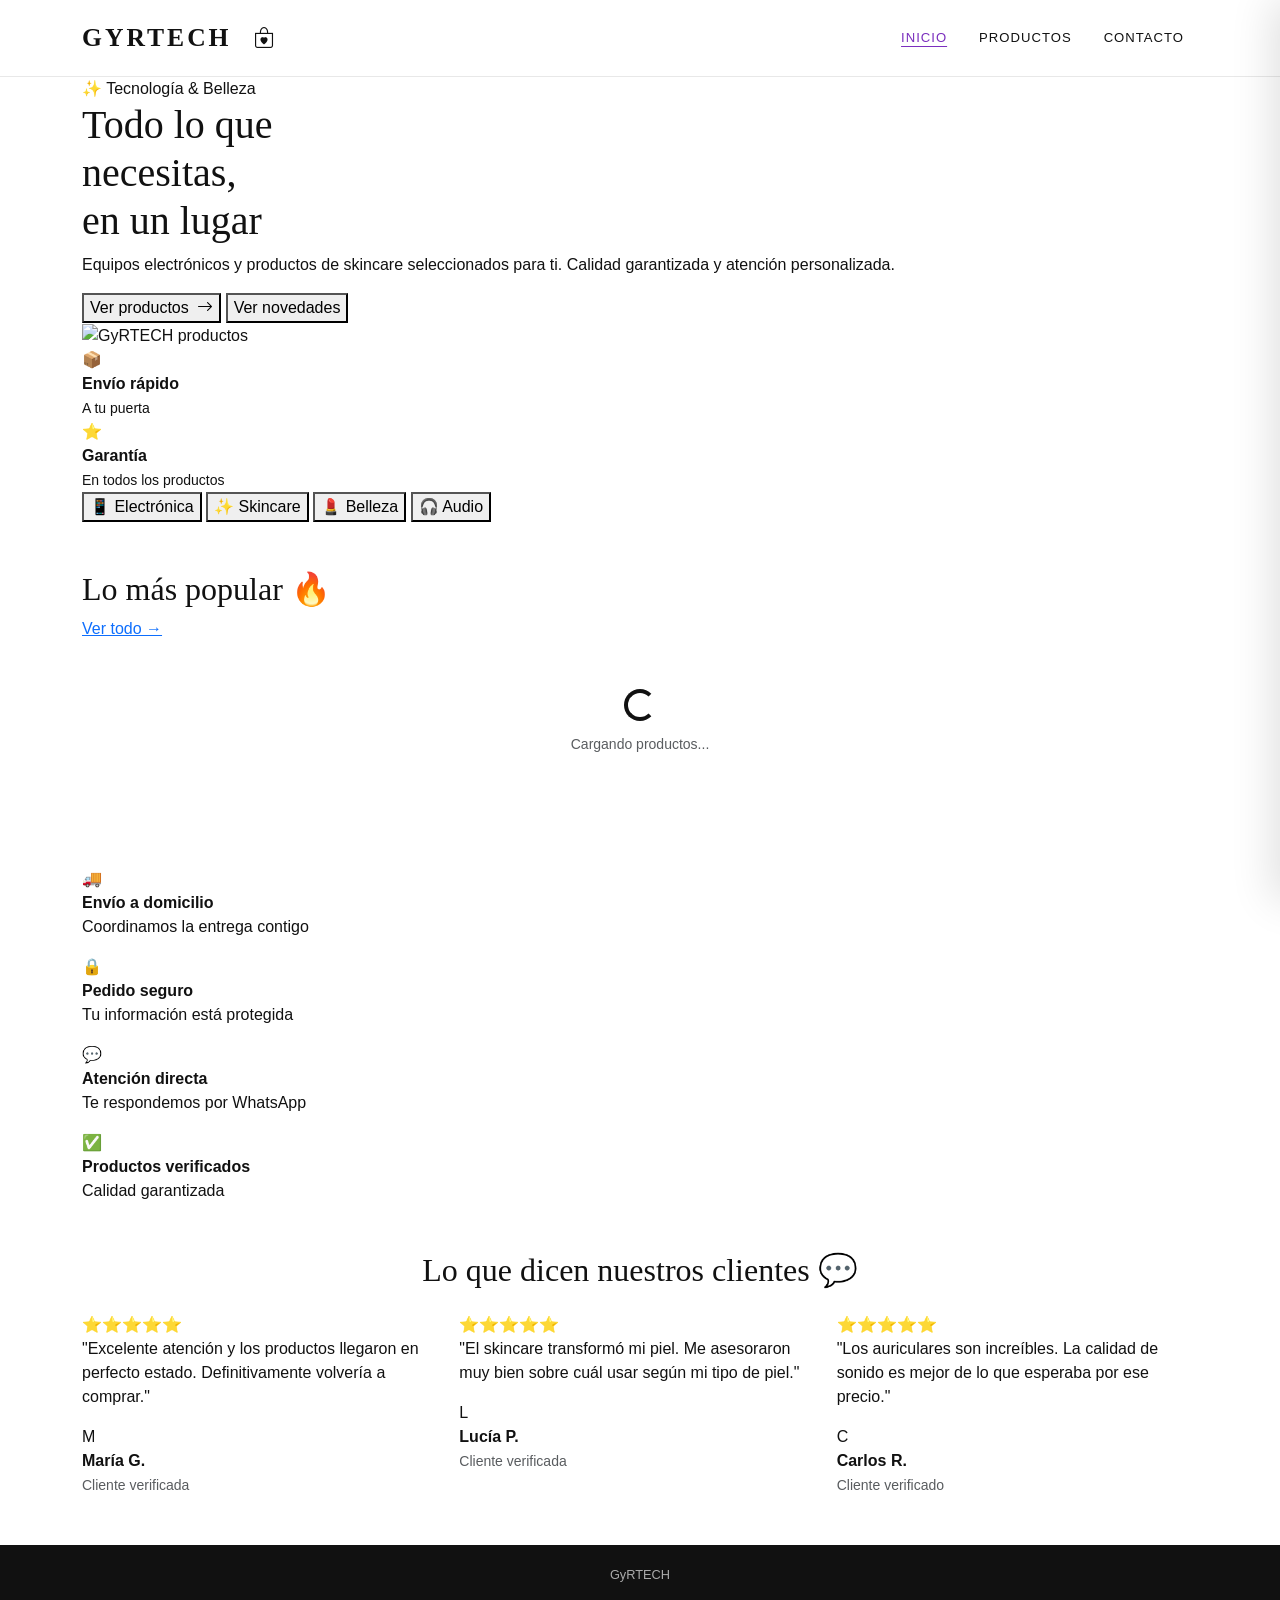
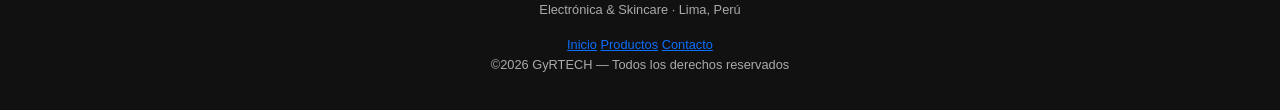
==== index.html @ 89866414 "Update print statement from 'Hello' to 'Goodbye'" ====
<!DOCTYPE html>
<html lang="es">
<head>
  <meta charset="UTF-8" />
  <meta name="viewport" content="width=device-width, initial-scale=1.0" />
  <title>GyRTECH — Electrónica & Skincare</title>
  <link href="https://cdn.jsdelivr.net/npm/bootstrap@5.3.3/dist/css/bootstrap.min.css" rel="stylesheet"/>
  <link href="https://cdn.jsdelivr.net/npm/bootstrap-icons@1.11.3/font/bootstrap-icons.min.css" rel="stylesheet"/>
  <link href="https://fonts.googleapis.com/css2?family=Nunito:wght@400;500;600;700;800&display=swap" rel="stylesheet"/>
  <link rel="stylesheet" href="css/style.css" />
</head>
<body>

<!-- ══════════════════════════════════
     NAVBAR
══════════════════════════════════ -->
<nav class="navbar navbar-expand-lg sticky-top">
  <div class="container">
    <a class="navbar-brand" href="#" onclick="showPage('home'); return false;">
      <span class="brand-g">G</span>y<span class="brand-r">R</span>TECH
    </a>
    <div class="d-flex align-items-center gap-2 ms-auto">
      <button class="cart-btn" onclick="openCart()" aria-label="Carrito">
        <i class="bi bi-bag-heart"></i>
        <span class="cart-badge" style="display:none">0</span>
      </button>
      <button class="navbar-toggler border-0 ps-1" type="button"
              data-bs-toggle="collapse" data-bs-target="#navMenu">
        <i class="bi bi-list fs-4"></i>
      </button>
    </div>
    <div class="collapse navbar-collapse" id="navMenu">
      <ul class="navbar-nav ms-auto align-items-lg-center gap-lg-1">
        <li class="nav-item"><a class="nav-link nav-pill active"   href="#" onclick="showPage('home');     return false;">Inicio</a></li>
        <li class="nav-item"><a class="nav-link nav-pill"          href="#" onclick="showPage('products'); return false;">Productos</a></li>
        <li class="nav-item"><a class="nav-link nav-pill"          href="#" onclick="showPage('contact');  return false;">Contacto</a></li>
      </ul>
    </div>
  </div>
</nav>

<!-- ══════════════════════════════════
     CART OVERLAY + SIDEBAR
══════════════════════════════════ -->
<div class="cart-overlay" id="cart-overlay" onclick="closeCart()"></div>
<div class="cart-sidebar" id="cart-sidebar">
  <div class="cart-header">
    <h5><i class="bi bi-bag-heart me-2"></i>Tu carrito</h5>
    <button onclick="closeCart()" class="cart-close-btn"><i class="bi bi-x-lg"></i></button>
  </div>
  <div class="cart-body" id="cart-items-list">
    <div class="cart-empty">
      <div class="cart-empty-icon">🛍️</div>
      <p class="cart-empty-title">Tu carrito está vacío</p>
      <p class="cart-empty-sub">Añade productos para empezar</p>
    </div>
  </div>
  <div class="cart-footer">
    <div class="cart-total-row">
      <span>Total</span>
      <strong><span id="cart-total">0.00</span> €</strong>
    </div>
    <button class="btn-checkout" onclick="openCheckout()">
      <i class="bi bi-lock-fill me-2"></i>Finalizar pedido
    </button>
    <button class="btn-keep-shopping" onclick="closeCart()">Seguir viendo productos</button>
  </div>
</div>

<!-- ══════════════════════════════════
     HOME
══════════════════════════════════ -->
<section id="page-home" class="page-section active">

  <!-- Hero -->
  <div class="hero-section">
    <div class="container">
      <div class="hero-inner">
        <div class="hero-text-block">
          <span class="hero-tag">✨ Tecnología & Belleza</span>
          <h1 class="hero-title">Todo lo que<br/>necesitas,<br/><span class="hero-highlight">en un lugar</span></h1>
          <p class="hero-desc">Equipos electrónicos y productos de skincare seleccionados para ti. Calidad garantizada y atención personalizada.</p>
          <div class="hero-actions">
            <button class="btn-primary-custom" onclick="showPage('products'); return false;">
              Ver productos <i class="bi bi-arrow-right ms-1"></i>
            </button>
            <button class="btn-ghost-custom" onclick="document.getElementById('home-featured').scrollIntoView({behavior:'smooth'})">
              Ver novedades
            </button>
          </div>
        </div>
        <div class="hero-img-block">
          <div class="hero-img-wrap">
            <img src="https://images.unsplash.com/photo-1526738549149-8e07eca6c147?w=700&q=80" alt="GyRTECH productos"/>
          </div>
          <div class="hero-floating-card card-1">
            <span class="fc-emoji">📦</span>
            <div><strong>Envío rápido</strong><br/><small>A tu puerta</small></div>
          </div>
          <div class="hero-floating-card card-2">
            <span class="fc-emoji">⭐</span>
            <div><strong>Garantía</strong><br/><small>En todos los productos</small></div>
          </div>
        </div>
      </div>
    </div>
  </div>

  <!-- Categorías rápidas -->
  <div class="container mb-5">
    <div class="cat-pills">
      <button class="cat-pill" onclick="showPage('products'); return false;"><span>📱</span> Electrónica</button>
      <button class="cat-pill" onclick="showPage('products'); return false;"><span>✨</span> Skincare</button>
      <button class="cat-pill" onclick="showPage('products'); return false;"><span>💄</span> Belleza</button>
      <button class="cat-pill" onclick="showPage('products'); return false;"><span>🎧</span> Audio</button>
    </div>
  </div>

  <!-- Productos destacados -->
  <div class="container mb-5" id="home-featured">
    <div class="section-head">
      <h2 class="section-title-new">Lo más popular 🔥</h2>
      <a href="#" class="see-all-link" onclick="showPage('products'); return false;">Ver todo →</a>
    </div>
    <div class="row g-3" id="featured-products">
      <div class="col-12 text-center py-5">
        <div class="spinner-border text-purple" role="status"></div>
        <p class="mt-2 text-muted small">Cargando productos...</p>
      </div>
    </div>
  </div>

  <!-- Beneficios -->
  <div class="benefits-strip">
    <div class="container">
      <div class="benefits-grid">
        <div class="benefit-item">
          <span class="benefit-icon">🚚</span>
          <div><strong>Envío a domicilio</strong><p>Coordinamos la entrega contigo</p></div>
        </div>
        <div class="benefit-item">
          <span class="benefit-icon">🔒</span>
          <div><strong>Pedido seguro</strong><p>Tu información está protegida</p></div>
        </div>
        <div class="benefit-item">
          <span class="benefit-icon">💬</span>
          <div><strong>Atención directa</strong><p>Te respondemos por WhatsApp</p></div>
        </div>
        <div class="benefit-item">
          <span class="benefit-icon">✅</span>
          <div><strong>Productos verificados</strong><p>Calidad garantizada</p></div>
        </div>
      </div>
    </div>
  </div>

  <!-- Testimonios -->
  <div class="container my-5">
    <h2 class="section-title-new text-center mb-4">Lo que dicen nuestros clientes 💬</h2>
    <div class="row g-3">
      <div class="col-md-4">
        <div class="review-card">
          <div class="review-stars">⭐⭐⭐⭐⭐</div>
          <p class="review-text">"Excelente atención y los productos llegaron en perfecto estado. Definitivamente volvería a comprar."</p>
          <div class="review-author">
            <div class="review-avatar">M</div>
            <div><strong>María G.</strong><br/><small class="text-muted">Cliente verificada</small></div>
          </div>
        </div>
      </div>
      <div class="col-md-4">
        <div class="review-card">
          <div class="review-stars">⭐⭐⭐⭐⭐</div>
          <p class="review-text">"El skincare transformó mi piel. Me asesoraron muy bien sobre cuál usar según mi tipo de piel."</p>
          <div class="review-author">
            <div class="review-avatar">L</div>
            <div><strong>Lucía P.</strong><br/><small class="text-muted">Cliente verificada</small></div>
          </div>
        </div>
      </div>
      <div class="col-md-4">
        <div class="review-card">
          <div class="review-stars">⭐⭐⭐⭐⭐</div>
          <p class="review-text">"Los auriculares son increíbles. La calidad de sonido es mejor de lo que esperaba por ese precio."</p>
          <div class="review-author">
            <div class="review-avatar">C</div>
            <div><strong>Carlos R.</strong><br/><small class="text-muted">Cliente verificado</small></div>
          </div>
        </div>
      </div>
    </div>
  </div>

</section>

<!-- ══════════════════════════════════
     PRODUCTS
══════════════════════════════════ -->
<section id="page-products" class="page-section">
  <div class="container py-4">

    <div class="products-page-header">
      <h2 class="section-title-new">Nuestros productos</h2>
      <p class="text-muted">Tecnología y cuidado de la piel, todo en un solo lugar</p>
    </div>

    <!-- Filtros -->
    <div class="filter-row mb-4">
      <button class="filter-chip active" onclick="filterProducts('all', this)">Todos</button>
      <button class="filter-chip" onclick="filterProducts('electronica', this)">📱 Electrónica</button>
      <button class="filter-chip" onclick="filterProducts('skincare', this)">✨ Skincare</button>
      <button class="filter-chip" onclick="filterProducts('belleza', this)">💄 Belleza</button>
    </div>

    <!-- Grid productos -->
    <div class="row g-3" id="all-products">
      <div class="col-12 text-center py-5">
        <div class="spinner-border text-purple" role="status"></div>
        <p class="mt-2 text-muted small">Cargando productos...</p>
      </div>
    </div>

    <!-- FAQ -->
    <div class="faq-block mt-5 mb-3">
      <h3 class="section-title-new text-center mb-4">Preguntas frecuentes ❓</h3>
      <div class="accordion faq-accordion" id="faqAccordion">
        <div class="faq-item">
          <button class="faq-btn" type="button" data-bs-toggle="collapse" data-bs-target="#faq1">
            ¿Cómo realizo un pedido? <i class="bi bi-chevron-down ms-auto"></i>
          </button>
          <div id="faq1" class="collapse faq-body" data-bs-parent="#faqAccordion">
            Agrega los productos al carrito, llena tus datos básicos y confirma. Recibirás un aviso por WhatsApp cuando tu pedido sea aprobado.
          </div>
        </div>
        <div class="faq-item">
          <button class="faq-btn" type="button" data-bs-toggle="collapse" data-bs-target="#faq2">
            ¿Hacen envíos a domicilio? <i class="bi bi-chevron-down ms-auto"></i>
          </button>
          <div id="faq2" class="collapse faq-body" data-bs-parent="#faqAccordion">
            Sí, coordinamos el envío directamente contigo por WhatsApp tras aprobar tu pedido. También puedes recogerlo en tienda.
          </div>
        </div>
        <div class="faq-item">
          <button class="faq-btn" type="button" data-bs-toggle="collapse" data-bs-target="#faq3">
            ¿Cuánto demoran en responder? <i class="bi bi-chevron-down ms-auto"></i>
          </button>
          <div id="faq3" class="collapse faq-body" data-bs-parent="#faqAccordion">
            Revisamos los pedidos durante el día. Normalmente respondemos en pocas horas. Si es urgente, escríbenos directo al WhatsApp.
          </div>
        </div>
        <div class="faq-item">
          <button class="faq-btn" type="button" data-bs-toggle="collapse" data-bs-target="#faq4">
            ¿Los productos tienen garantía? <i class="bi bi-chevron-down ms-auto"></i>
          </button>
          <div id="faq4" class="collapse faq-body" data-bs-parent="#faqAccordion">
            Todos los equipos electrónicos incluyen garantía de fabricante. Los skincares tienen garantía de satisfacción.
          </div>
        </div>
        <div class="faq-item">
          <button class="faq-btn" type="button" data-bs-toggle="collapse" data-bs-target="#faq5">
            ¿Qué formas de pago aceptan? <i class="bi bi-chevron-down ms-auto"></i>
          </button>
          <div id="faq5" class="collapse faq-body" data-bs-parent="#faqAccordion">
            Coordinamos el método de pago al confirmar el pedido: transferencia, Yape, Plin y efectivo en recojo.
          </div>
        </div>
      </div>
    </div>

  </div>
</section>

<!-- ══════════════════════════════════
     CONTACT
══════════════════════════════════ -->
<section id="page-contact" class="page-section">
  <div class="container py-5" style="max-width:560px">
    <h2 class="section-title-new text-center">Escríbenos 📩</h2>
    <p class="text-muted text-center mb-4">¿Tienes dudas? Te respondemos rápido.</p>
    <div class="contact-card">
      <div class="mb-3">
        <label class="form-label-custom">Tu nombre</label>
        <input type="text" class="form-input-custom" placeholder="¿Cómo te llamas?"/>
      </div>
      <div class="mb-3">
        <label class="form-label-custom">WhatsApp o email</label>
        <input type="text" class="form-input-custom" placeholder="Para poderte responder"/>
      </div>
      <div class="mb-4">
        <label class="form-label-custom">Tu mensaje</label>
        <textarea class="form-input-custom" rows="4" placeholder="¿En qué te podemos ayudar?"></textarea>
      </div>
      <button class="btn-primary-custom w-100">Enviar mensaje <i class="bi bi-send ms-1"></i></button>
    </div>
    <div class="direct-contact mt-4">
      <p class="text-center text-muted small mb-3">O contáctanos directamente</p>
      <div class="d-flex gap-3 justify-content-center">
        <a href="https://wa.me/51999999999" target="_blank" class="direct-btn whatsapp-btn">
          <i class="bi bi-whatsapp"></i> WhatsApp
        </a>
        <a href="mailto:tuemail@gmail.com" class="direct-btn email-btn">
          <i class="bi bi-envelope"></i> Email
        </a>
      </div>
    </div>
  </div>
</section>

<!-- ══════════════════════════════════
     CHECKOUT
══════════════════════════════════ -->
<section id="page-checkout" class="page-section">
  <div class="container py-4" style="max-width:700px">

    <button class="back-btn" onclick="showPage('products'); return false;">
      <i class="bi bi-arrow-left"></i> Volver
    </button>

    <div class="checkout-progress mb-4">
      <div class="progress-step done"><span>✓</span><p>Carrito</p></div>
      <div class="progress-line active"></div>
      <div class="progress-step active"><span>2</span><p>Tus datos</p></div>
      <div class="progress-line"></div>
      <div class="progress-step"><span>3</span><p>Listo</p></div>
    </div>

    <h2 class="section-title-new mb-1">Casi listo 🎉</h2>
    <p class="text-muted mb-4">Solo necesitamos algunos datos para tu pedido</p>

    <div class="row g-4">
      <div class="col-lg-7">
        <form id="checkout-form">

          <div class="checkout-block mb-3">
            <h6 class="block-title">👤 ¿Quién eres?</h6>
            <div class="row g-2">
              <div class="col-6">
                <input type="text" class="form-input-custom" id="f-name" placeholder="Nombre *" required/>
              </div>
              <div class="col-6">
                <input type="text" class="form-input-custom" id="f-lastname" placeholder="Apellido *" required/>
              </div>
            </div>
          </div>

          <div class="checkout-block mb-3">
            <h6 class="block-title">📞 ¿Cómo te contactamos?</h6>
            <input type="tel" class="form-input-custom mb-2" id="f-phone" placeholder="WhatsApp (ej: 999 999 999) *" required/>
            <input type="email" class="form-input-custom" id="f-email" placeholder="Email (opcional)"/>
            <p class="hint-text"><i class="bi bi-whatsapp text-success me-1"></i>Te avisamos por WhatsApp cuando tu pedido esté listo</p>
          </div>

          <div class="checkout-block mb-3">
            <h6 class="block-title">📦 ¿Cómo quieres recibir tu pedido?</h6>
            <div class="delivery-options">
              <label class="delivery-option selected" id="opt-pickup">
                <input type="radio" name="delivery" value="pickup" checked onchange="toggleDelivery(this)"/>
                <span class="do-icon">🏪</span>
                <div><strong>Recojo en tienda</strong><br/><small>Coordino el lugar contigo</small></div>
                <span class="do-check"><i class="bi bi-check-circle-fill"></i></span>
              </label>
              <label class="delivery-option" id="opt-shipping">
                <input type="radio" name="delivery" value="shipping" onchange="toggleDelivery(this)"/>
                <span class="do-icon">🚚</span>
                <div><strong>Envío a domicilio</strong><br/><small>Coordinamos la entrega</small></div>
                <span class="do-check"><i class="bi bi-check-circle-fill"></i></span>
              </label>
            </div>
            <div id="address-row" style="display:none" class="mt-2">
              <input type="text" class="form-input-custom" id="f-address" placeholder="Distrito, calle y referencia"/>
            </div>
          </div>

          <div class="checkout-block mb-4">
            <h6 class="block-title">💬 ¿Algo más que debamos saber? <span class="text-muted fw-normal">(opcional)</span></h6>
            <textarea class="form-input-custom" id="f-notes" rows="2" placeholder="Instrucciones especiales, horario de entrega..."></textarea>
          </div>

          <!-- Hidden checkbox for orders.js -->
          <input type="checkbox" id="f-shipping" style="display:none"/>

          <button type="submit" class="btn-primary-custom w-100 py-3" id="submit-order-btn" style="font-size:1rem">
            <i class="bi bi-bag-check me-2"></i>Confirmar pedido
          </button>
          <p class="hint-text text-center mt-2">
            <i class="bi bi-shield-check me-1"></i>No se realiza ningún cobro automático. Coordinamos el pago contigo.
          </p>
        </form>
      </div>

      <!-- Resumen -->
      <div class="col-lg-5">
        <div class="order-summary-box">
          <h6 class="block-title">🛍️ Tu pedido</h6>
          <div id="checkout-summary"></div>
        </div>
      </div>
    </div>
  </div>
</section>

<!-- ══════════════════════════════════
     CONFIRMATION
══════════════════════════════════ -->
<section id="page-confirmation" class="page-section">
  <div class="container py-5 text-center" style="max-width:500px">
    <div class="confirm-anim">🎉</div>
    <h2 class="section-title-new mt-3">¡Pedido recibido!</h2>
    <p class="text-muted mb-1">Gracias, <strong id="confirm-name"></strong></p>
    <p class="text-muted small mb-4">N° de pedido: <span class="order-id-tag" id="confirm-order-id"></span></p>
    <div class="confirm-steps-simple">
      <div class="css-step active">✅ Pedido enviado</div>
      <div class="css-arrow">↓</div>
      <div class="css-step">⏳ Revisamos tu pedido</div>
      <div class="css-arrow">↓</div>
      <div class="css-step">📲 Te avisamos por WhatsApp</div>
    </div>
    <div class="confirm-note mt-4">
      <i class="bi bi-whatsapp me-2 text-success"></i>
      Te contactaremos pronto al número que dejaste para confirmar y coordinar la entrega.
    </div>
    <button class="btn-primary-custom mt-4" onclick="showPage('home'); return false;">Volver al inicio</button>
  </div>
</section>

<!-- FOOTER -->
<footer class="site-footer">
  <div class="container text-center">
    <p class="footer-brand"><span class="brand-g">G</span>y<span class="brand-r">R</span>TECH</p>
    <p class="footer-sub">Electrónica & Skincare · Lima, Perú</p>
    <div class="footer-links">
      <a href="#" onclick="showPage('home');     return false;">Inicio</a>
      <a href="#" onclick="showPage('products'); return false;">Productos</a>
      <a href="#" onclick="showPage('contact');  return false;">Contacto</a>
    </div>
    <p class="footer-copy">©2026 GyRTECH — Todos los derechos reservados</p>
  </div>
</footer>

<!-- Scripts -->
<script src="https://cdn.jsdelivr.net/npm/@supabase/supabase-js@2"></script>
<script src="https://cdn.jsdelivr.net/npm/bootstrap@5.3.3/dist/js/bootstrap.bundle.min.js"></script>
<script type="text/javascript" src="https://cdn.jsdelivr.net/npm/@emailjs/browser@4/dist/email.min.js"></script>
<script src="js/supabase-config.js"></script>
<script src="js/cart.js"></script>
<script src="js/products.js"></script>
<script src="js/orders.js"></script>
<script>
function showPage(page) {
  document.querySelectorAll('.page-section').forEach(s => s.classList.remove('active'));
  document.getElementById('page-' + page).classList.add('active');
  document.querySelectorAll('.nav-pill').forEach(l => l.classList.remove('active'));
  const map = { home:'Inicio', products:'Productos', contact:'Contacto' };
  document.querySelectorAll('.nav-pill').forEach(l => {
    if (l.textContent.trim() === map[page]) l.classList.add('active');
  });
  window.scrollTo({ top: 0, behavior: 'smooth' });
  return false;
}

function toggleDelivery(radio) {
  document.getElementById('address-row').style.display = radio.value === 'shipping' ? 'block' : 'none';
  document.querySelectorAll('.delivery-option').forEach(o => o.classList.remove('selected'));
  radio.closest('.delivery-option').classList.add('selected');
  const cb = document.getElementById('f-shipping');
  if (cb) cb.checked = radio.value === 'shipping';
}
</script>
</body>
</html>
---- css/style.css ----
/* ═══════════════════════════════════════════════
   GYRTECH — style.css
═══════════════════════════════════════════════ */
:root {
  --purple: #7B2FBE;
  --purple-dark: #5a1fa0;
  --dark: #111111;
  --dark2: #1a1a1a;
  --light-bg: #f4f4f0;
  --text-muted-custom: #888;
}

* { box-sizing: border-box; }
body { font-family: 'DM Sans', sans-serif; color: var(--dark); background: #fff; overflow-x: hidden; }
h1,h2,h3,h4,h5 { font-family: 'Cormorant Garamond', serif; }

/* ── NAVBAR ── */
.navbar {
  background: #fff;
  border-bottom: 1px solid #e8e8e8;
  padding: 14px 0;
  position: sticky; top: 0; z-index: 500;
}
.navbar-brand {
  font-family: 'Cormorant Garamond', serif;
  font-size: 1.6rem; font-weight: 700;
  letter-spacing: 3px; color: var(--dark) !important;
  text-transform: uppercase; text-decoration: none;
}
.navbar .nav-link {
  font-size: .82rem; font-weight: 500;
  letter-spacing: 1px; text-transform: uppercase;
  color: var(--dark) !important; padding: 0 14px !important;
  transition: color .2s; text-decoration: none;
}
.navbar .nav-link:hover, .navbar .nav-link.active {
  color: var(--purple) !important;
  text-decoration: underline; text-underline-offset: 4px;
}
.navbar-toggler { border: none; }
.navbar-toggler:focus { box-shadow: none; }

/* ── CART BUTTON ── */
.cart-btn {
  position: relative; background: none; border: none;
  font-size: 1.3rem; cursor: pointer; color: var(--dark);
  padding: 4px 6px; transition: color .2s;
}
.cart-btn:hover { color: var(--purple); }
.cart-badge {
  position: absolute; top: -4px; right: -4px;
  background: var(--purple); color: #fff;
  border-radius: 50%; width: 18px; height: 18px;
  font-size: .65rem; font-weight: 700;
  align-items: center; justify-content: center;
}

/* ── CART OVERLAY ── */
.cart-overlay {
  position: fixed; inset: 0; background: rgba(0,0,0,.45);
  z-index: 800; opacity: 0; pointer-events: none; transition: opacity .3s;
}
.cart-overlay.open { opacity: 1; pointer-events: all; }

/* ── CART SIDEBAR ── */
.cart-sidebar {
  position: fixed; top: 0; right: 0;
  width: 400px; max-width: 100vw; height: 100vh;
  background: #fff; z-index: 900;
  transform: translateX(100%); transition: transform .35s cubic-bezier(.4,0,.2,1);
  display: flex; flex-direction: column;
  box-shadow: -8px 0 40px rgba(0,0,0,.12);
}
.cart-sidebar.open { transform: translateX(0); }

.cart-header {
  display: flex; justify-content: space-between; align-items: center;
  padding: 20px 24px; border-bottom: 1px solid #f0f0f0;
}
.cart-header h5 { font-family:'DM Sans',sans-serif; font-weight:600; font-size:1rem; margin:0; }
.cart-close-btn { background:none; border:none; font-size:1.1rem; cursor:pointer; color:#666; transition:color .2s; }
.cart-close-btn:hover { color:var(--dark); }

.cart-body { flex:1; overflow-y:auto; padding:16px 24px; }
.cart-empty { text-align:center; padding:48px 0; }

.cart-item {
  display:flex; gap:12px; align-items:flex-start;
  padding:12px 0; border-bottom:1px solid #f0f0f0;
}
.cart-item:last-child { border-bottom:none; }
.cart-item-img { width:72px; height:72px; object-fit:cover; border-radius:2px; flex-shrink:0; }
.cart-item-info { flex:1; }
.cart-item-name { font-size:.88rem; font-weight:500; margin:0 0 4px; font-family:'DM Sans',sans-serif; }
.cart-item-price { font-size:.8rem; color:#888; margin:0 0 8px; }
.cart-item-qty { display:flex; align-items:center; gap:10px; }
.qty-mini-btn {
  background:#f0f0f0; border:none; width:24px; height:24px;
  border-radius:50%; font-size:.9rem; cursor:pointer; transition:background .15s;
  display:flex; align-items:center; justify-content:center;
}
.qty-mini-btn:hover { background:var(--dark); color:#fff; }
.cart-item-qty span { font-size:.85rem; font-weight:600; }
.cart-item-remove {
  background:none; border:none; color:#ccc; font-size:1rem;
  cursor:pointer; padding:0; transition:color .2s; flex-shrink:0;
}
.cart-item-remove:hover { color:var(--dark); }

.cart-footer { padding:20px 24px; border-top:1px solid #f0f0f0; }
.cart-total-row { display:flex; justify-content:space-between; font-size:.95rem; margin-bottom:16px; }
.cart-total-row strong { font-size:1.1rem; }
.btn-checkout {
  width:100%; background:var(--purple); color:#fff; border:none;
  padding:14px; font-size:.88rem; letter-spacing:1px;
  text-transform:uppercase; border-radius:2px; cursor:pointer;
  transition:background .2s; margin-bottom:8px;
}
.btn-checkout:hover { background:var(--purple-dark); }
.btn-keep-shopping {
  width:100%; background:none; border:1px solid #ddd; color:#666;
  padding:12px; font-size:.82rem; border-radius:2px; cursor:pointer; transition:all .2s;
}
.btn-keep-shopping:hover { border-color:var(--dark); color:var(--dark); }

/* ── PROMO BANNER ── */
.promo-banner { background:var(--purple); padding:18px 24px; text-align:center; }
.promo-banner a {
  color:#fff; font-weight:700; font-size:.82rem;
  letter-spacing:2px; text-transform:uppercase;
  text-decoration:underline; text-underline-offset:4px;
}

/* ── HERO ── */
#heroCarousel .carousel-item { min-height:520px; }
.hero-slide { display:flex; align-items:center; min-height:520px; }
.hero-img-wrap { width:50%; overflow:hidden; max-height:520px; }
.hero-img-wrap img { width:100%; height:520px; object-fit:cover; }
.hero-text { width:50%; padding:60px 64px; }
.hero-text h1 { font-size:3.2rem; font-weight:700; line-height:1.1; margin-bottom:20px; }
.hero-text p { font-size:1rem; color:#555; line-height:1.7; margin-bottom:28px; }
.hero-cta {
  background:var(--dark); color:#fff; border:none;
  padding:14px 32px; font-size:.85rem; letter-spacing:1.5px;
  text-transform:uppercase; cursor:pointer; border-radius:2px; transition:background .2s;
}
.hero-cta:hover { background:var(--purple); }
.carousel-control-prev, .carousel-control-next {
  width:44px; height:44px; background:rgba(0,0,0,.08);
  border-radius:50%; top:50%; transform:translateY(-50%);
}
.carousel-control-prev { left:16px; }
.carousel-control-next { right:16px; }
.carousel-control-prev-icon, .carousel-control-next-icon { filter:invert(1) brightness(0); width:18px; height:18px; }

/* ── SECTION TITLES ── */
.section-title { font-size:2.6rem; font-weight:600; text-align:center; margin-bottom:8px; }
.section-subtitle { text-align:center; color:var(--text-muted-custom); font-size:.95rem; margin-bottom:48px; }

/* ── SECTIONS ── */
.section-dark { background:var(--dark2); color:#fff; padding:80px 0; }
.section-dark .section-title { color:#fff; }
.section-dark .section-subtitle { color:#aaa; }
.section-light { background:#fff; padding:80px 0; }
.section-gray { background:var(--light-bg); padding:80px 0; }

/* ── PRODUCT ROWS (dark) ── */
.product-row { display:flex; gap:40px; align-items:flex-start; padding:40px 0; border-bottom:1px solid #2e2e2e; }
.product-row:last-child { border-bottom:none; }
.product-row img { width:290px; min-width:290px; height:220px; object-fit:cover; border-radius:4px; }
.product-info { flex:1; }
.product-info h4 { font-size:1.4rem; font-weight:600; margin-bottom:6px; color:#fff; }
.product-price { color:#aaa; font-size:1rem; margin-bottom:14px; }
.product-info p { font-size:.9rem; color:#ccc; line-height:1.6; margin-bottom:20px; }
.qty-control { display:flex; align-items:center; gap:16px; border-bottom:1px solid #444; padding-bottom:14px; margin-bottom:16px; }
.qty-control span { color:#aaa; font-size:.85rem; }
.qty-btn { background:none; border:none; color:#ccc; font-size:1.1rem; cursor:pointer; padding:0 4px; transition:color .2s; }
.qty-btn:hover { color:#fff; }
.qty-num { color:#fff; font-weight:500; min-width:20px; text-align:center; }
.btn-soon { width:100%; background:#3a3a3a; border:none; color:#888; padding:14px; font-size:.9rem; border-radius:2px; }
.btn-buy { width:100%; background:var(--purple); border:none; color:#fff; padding:14px; font-size:.9rem; letter-spacing:1px; text-transform:uppercase; border-radius:2px; cursor:pointer; transition:background .2s; }
.btn-buy:hover { background:var(--purple-dark); }
.btn-buy:disabled { opacity:.5; cursor:not-allowed; }

/* ── PRODUCT CARD GRID ── */
.product-card { background:#fff; border:none; border-radius:4px; overflow:hidden; transition:transform .2s, box-shadow .2s; cursor:pointer; }
.product-card:hover { transform:translateY(-4px); box-shadow:0 12px 30px rgba(0,0,0,.1); }
.product-card img { width:100%; height:240px; object-fit:cover; }
.product-card-body { padding:16px 0 0; }
.product-card-body h5 { font-size:1.05rem; font-weight:500; font-family:'DM Sans',sans-serif; margin-bottom:4px; }
.product-card-body .price { font-weight:700; font-size:.95rem; }
.card-hover-overlay { position:absolute; inset:0; background:rgba(0,0,0,.45); display:flex; align-items:center; justify-content:center; opacity:0; transition:opacity .25s; }
.product-card:hover .card-hover-overlay { opacity:1; }
.btn-comprar { background:#fff; color:#000; font-weight:700; font-size:.78rem; letter-spacing:2px; padding:10px 24px; text-transform:uppercase; border:none; cursor:pointer; }
.btn-comprar:hover { background:var(--purple); color:#fff; }

/* ── TESTIMONIALS ── */
.testimonial-card { text-align:center; }
.testimonial-card img { width:100%; height:230px; object-fit:cover; border-radius:4px; margin-bottom:16px; }
.testimonial-card h5 { font-weight:700; font-size:1rem; font-family:'DM Sans',sans-serif; margin-bottom:8px; }
.testimonial-card p { font-size:.88rem; color:#555; line-height:1.6; }

/* ── FEATURES ── */
.feature-card { background:#fff; border:none; border-radius:4px; overflow:hidden; text-align:center; padding:0 0 24px; }
.feature-card img { width:100%; height:200px; object-fit:cover; margin-bottom:20px; }
.feature-card h5 { font-weight:700; font-size:1rem; font-family:'DM Sans',sans-serif; margin-bottom:10px; }
.feature-card p { font-size:.85rem; color:#666; padding:0 16px; line-height:1.6; }

/* ── PAGE HERO ── */
.page-hero { position:relative; background:url('https://images.unsplash.com/photo-1524504388940-b1c1722653e1?w=1400&q=80') center/cover no-repeat; min-height:200px; display:flex; align-items:center; justify-content:center; text-align:center; color:#fff; }
.page-hero::before { content:''; position:absolute; inset:0; background:rgba(90,55,65,.55); }
.page-hero-text { position:relative; z-index:1; }
.page-hero h1 { font-size:3rem; font-weight:600; color:#fff; margin-bottom:8px; }
.page-hero p { color:rgba(255,255,255,.9); font-size:.95rem; }

/* ── SERVICES ── */
.reservation-section { background:var(--light-bg); padding:80px 0; }
.reservation-section h2 { font-size:2.2rem; font-weight:600; margin-bottom:12px; }
.reservation-section p { color:#555; font-size:.9rem; line-height:1.7; margin-bottom:24px; }
.btn-reserve { background:var(--dark); color:#fff; border:none; padding:14px 40px; font-size:.9rem; letter-spacing:1px; text-transform:uppercase; width:100%; border-radius:2px; cursor:pointer; transition:background .2s; }
.btn-reserve:hover { background:var(--purple); }
.faq-section { padding:80px 0; background:#fff; }
.faq-section .accordion-button { background:var(--dark); color:#fff; font-weight:500; font-size:.95rem; }
.faq-section .accordion-button:not(.collapsed) { background:var(--dark); color:#fff; box-shadow:none; }
.faq-section .accordion-button::after { filter:invert(1); }
.faq-section .accordion-body { background:#f9f9f9; font-size:.9rem; color:#444; line-height:1.7; }
.faq-section .accordion-item { border:none; margin-bottom:10px; }

/* ── CHECKOUT ── */
.checkout-card { background:#fff; border:1px solid #eee; border-radius:6px; padding:24px; }
.checkout-section-title { font-family:'DM Sans',sans-serif; font-size:.88rem; font-weight:600; text-transform:uppercase; letter-spacing:1px; color:#888; margin-bottom:16px; }
.checkout-item { display:flex; gap:12px; align-items:center; padding:10px 0; border-bottom:1px solid #f0f0f0; }
.checkout-item:last-child { border-bottom:none; }
.checkout-item img { width:52px; height:52px; object-fit:cover; border-radius:2px; }
.checkout-item p { margin:0; font-size:.88rem; font-weight:500; }
.checkout-item small { color:#888; font-size:.8rem; }
.checkout-total { display:flex; justify-content:space-between; padding:14px 0 0; font-size:.95rem; border-top:2px solid #eee; margin-top:8px; }

/* ── CONFIRMATION ── */
.confirm-icon { font-size:4rem; color:var(--purple); margin-bottom:20px; }
.confirm-steps { display:flex; align-items:center; justify-content:center; gap:0; margin-top:28px; }
.confirm-step { text-align:center; }
.confirm-step span { display:flex; align-items:center; justify-content:center; width:36px; height:36px; border-radius:50%; background:#e8e8e8; color:#aaa; font-weight:700; font-size:.85rem; margin:0 auto 6px; }
.confirm-step.active span { background:var(--purple); color:#fff; }
.confirm-step p { font-size:.75rem; color:#aaa; margin:0; white-space:nowrap; }
.confirm-step.active p { color:var(--purple); font-weight:600; }
.confirm-step-line { width:60px; height:2px; background:#e8e8e8; margin-bottom:20px; }

/* ── PAGES SPA ── */
.page-section { display:none; }
.page-section.active { display:block; }

/* ── BACK BUTTON ── */
.btn-back { background:none; border:none; color:var(--dark); font-size:.85rem; padding:0; display:flex; align-items:center; gap:6px; margin-bottom:32px; cursor:pointer; text-decoration:none; }
.btn-back:hover { color:var(--purple); }

/* ── LOADING ── */
.loading-spinner { text-align:center; padding:60px 0; color:#aaa; }
.loading-spinner p { margin-top:12px; font-size:.9rem; }

/* ── TOAST ── */
.gyr-toast { position:fixed; bottom:24px; right:24px; color:#fff; padding:12px 20px; border-radius:4px; font-size:.88rem; z-index:9999; transform:translateY(60px); opacity:0; transition:all .3s; max-width:320px; }
.gyr-toast.show { transform:translateY(0); opacity:1; }

/* ── FOOTER ── */
footer { background:var(--dark); color:#aaa; text-align:center; padding:20px; font-size:.8rem; }

/* ── RESPONSIVE ── */
@media (max-width:768px) {
  .hero-slide { flex-direction:column; }
  .hero-img-wrap, .hero-text { width:100%; }
  .hero-text { padding:32px 24px; }
  .hero-text h1 { font-size:2.2rem; }
  .product-row { flex-direction:column; }
  .product-row img { width:100%; min-width:unset; }
  .cart-sidebar { width:100vw; }
}
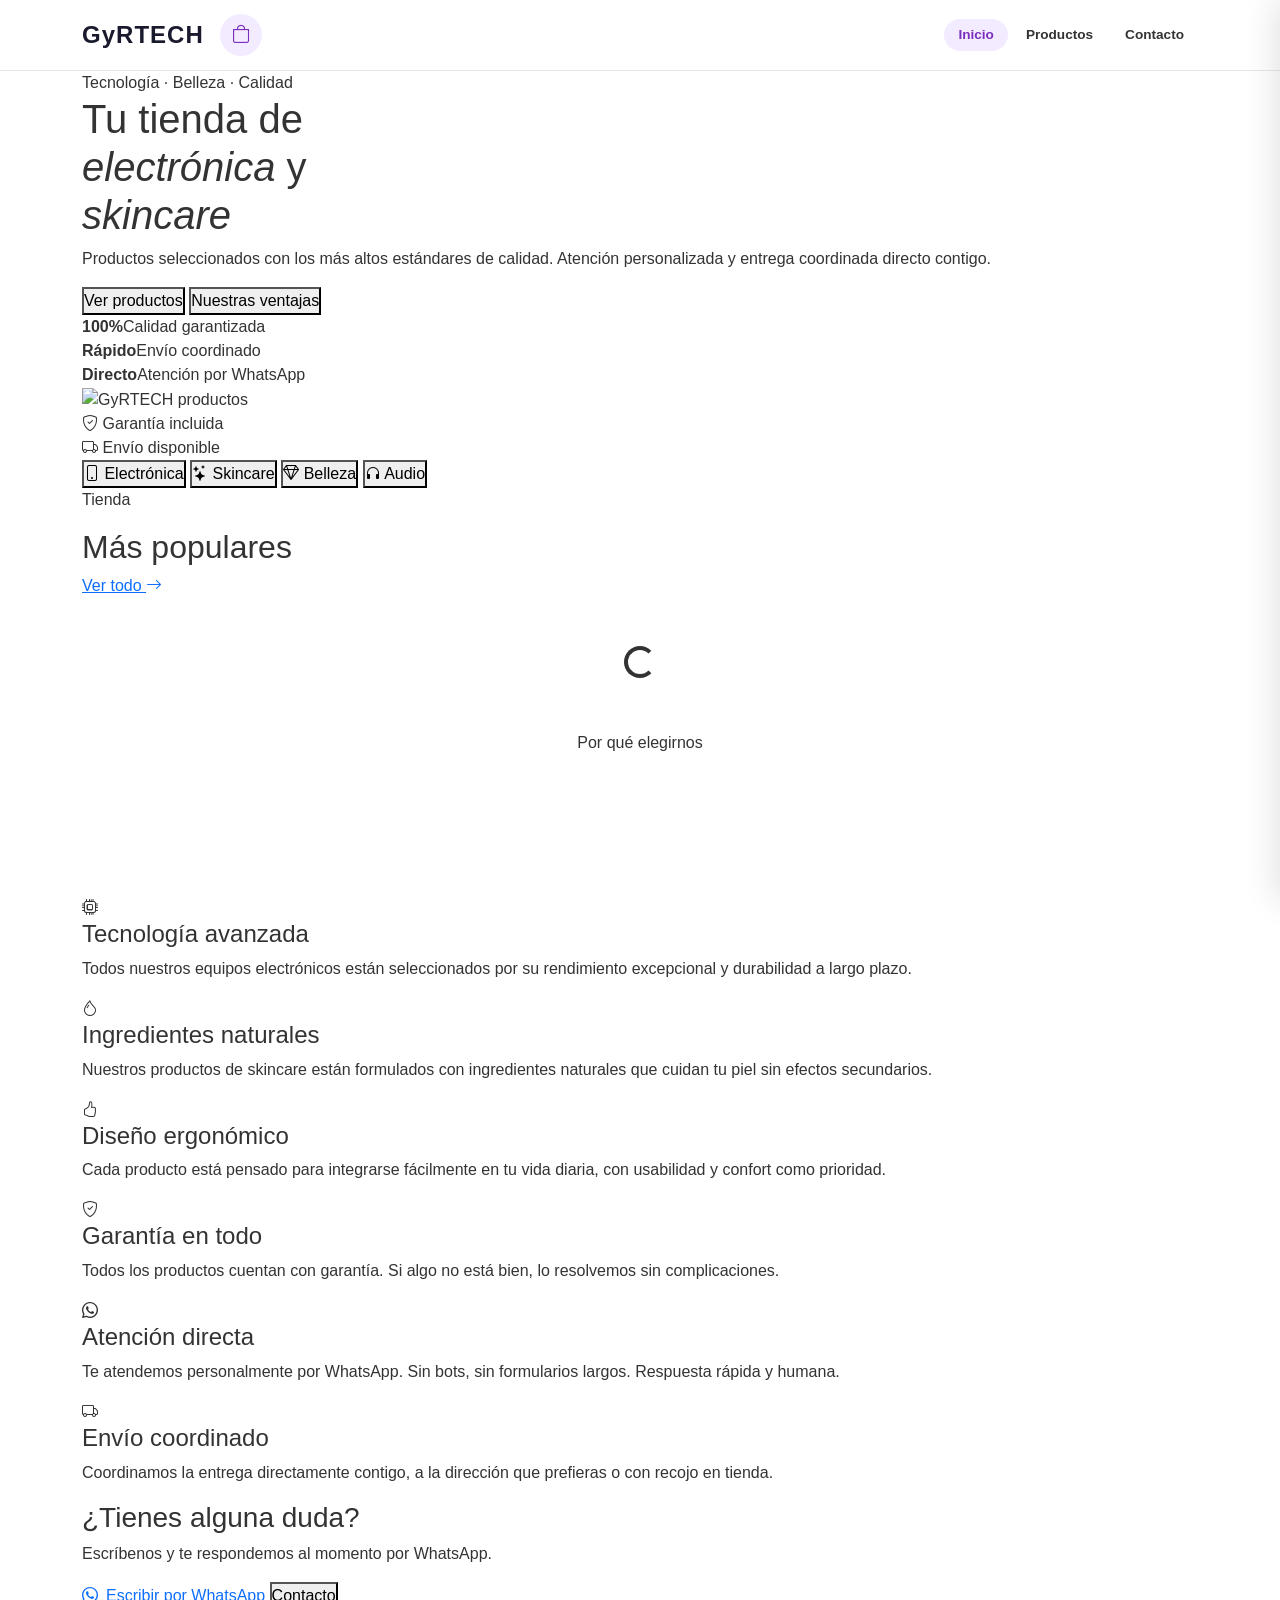
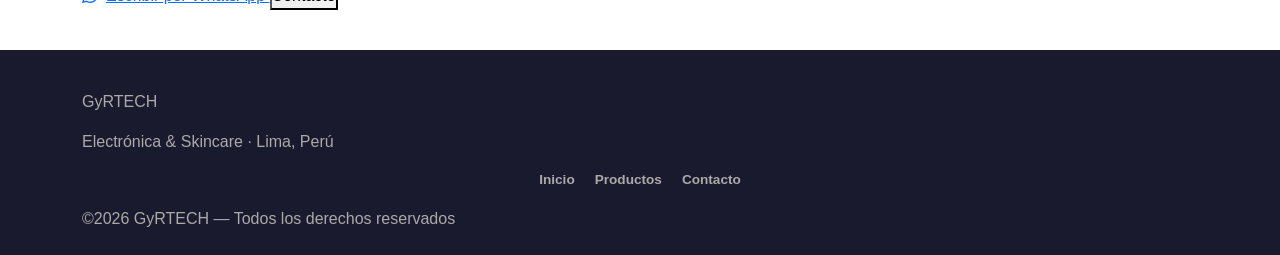
==== commit 97e1b849: "Update index.html" ====
--- a/index.html
+++ b/index.html
@@ -1,304 +1,299 @@
 <!DOCTYPE html>
 <html lang="es">
 <head>
-  <meta charset="UTF-8" />
-  <meta name="viewport" content="width=device-width, initial-scale=1.0" />
+  <meta charset="UTF-8"/>
+  <meta name="viewport" content="width=device-width, initial-scale=1.0"/>
   <title>GyRTECH — Electrónica & Skincare</title>
   <link href="https://cdn.jsdelivr.net/npm/bootstrap@5.3.3/dist/css/bootstrap.min.css" rel="stylesheet"/>
   <link href="https://cdn.jsdelivr.net/npm/bootstrap-icons@1.11.3/font/bootstrap-icons.min.css" rel="stylesheet"/>
-  <link href="https://fonts.googleapis.com/css2?family=Nunito:wght@400;500;600;700;800&display=swap" rel="stylesheet"/>
-  <link rel="stylesheet" href="css/style.css" />
+  <link href="https://fonts.googleapis.com/css2?family=Inter:wght@300;400;500;600;700;800&family=Syne:wght@700;800&display=swap" rel="stylesheet"/>
+  <link rel="stylesheet" href="css/style.css"/>
 </head>
 <body>
 
-<!-- ══════════════════════════════════
-     NAVBAR
-══════════════════════════════════ -->
+<!-- ══ NAVBAR ══════════════════════════════ -->
 <nav class="navbar navbar-expand-lg sticky-top">
   <div class="container">
-    <a class="navbar-brand" href="#" onclick="showPage('home'); return false;">
-      <span class="brand-g">G</span>y<span class="brand-r">R</span>TECH
+    <a class="navbar-brand" href="#" onclick="showPage('home');return false;">
+      <span class="logo-g">G</span>y<span class="logo-r">R</span>TECH
     </a>
     <div class="d-flex align-items-center gap-2 ms-auto">
       <button class="cart-btn" onclick="openCart()" aria-label="Carrito">
-        <i class="bi bi-bag-heart"></i>
+        <i class="bi bi-bag"></i>
         <span class="cart-badge" style="display:none">0</span>
       </button>
-      <button class="navbar-toggler border-0 ps-1" type="button"
-              data-bs-toggle="collapse" data-bs-target="#navMenu">
-        <i class="bi bi-list fs-4"></i>
+      <button class="navbar-toggler border-0" type="button" data-bs-toggle="collapse" data-bs-target="#navMenu">
+        <i class="bi bi-list fs-4" style="color:var(--ink)"></i>
       </button>
     </div>
     <div class="collapse navbar-collapse" id="navMenu">
       <ul class="navbar-nav ms-auto align-items-lg-center gap-lg-1">
-        <li class="nav-item"><a class="nav-link nav-pill active"   href="#" onclick="showPage('home');     return false;">Inicio</a></li>
-        <li class="nav-item"><a class="nav-link nav-pill"          href="#" onclick="showPage('products'); return false;">Productos</a></li>
-        <li class="nav-item"><a class="nav-link nav-pill"          href="#" onclick="showPage('contact');  return false;">Contacto</a></li>
+        <li class="nav-item"><a class="nav-link nav-pill active" href="#" onclick="showPage('home');return false;">Inicio</a></li>
+        <li class="nav-item"><a class="nav-link nav-pill" href="#" onclick="showPage('products');return false;">Productos</a></li>
+        <li class="nav-item"><a class="nav-link nav-pill" href="#" onclick="showPage('contact');return false;">Contacto</a></li>
       </ul>
     </div>
   </div>
 </nav>
 
-<!-- ══════════════════════════════════
-     CART OVERLAY + SIDEBAR
-══════════════════════════════════ -->
+<!-- ══ CART ════════════════════════════════ -->
 <div class="cart-overlay" id="cart-overlay" onclick="closeCart()"></div>
 <div class="cart-sidebar" id="cart-sidebar">
   <div class="cart-header">
-    <h5><i class="bi bi-bag-heart me-2"></i>Tu carrito</h5>
+    <h5>Carrito <span class="cart-count-label" id="cart-count-label"></span></h5>
     <button onclick="closeCart()" class="cart-close-btn"><i class="bi bi-x-lg"></i></button>
   </div>
   <div class="cart-body" id="cart-items-list">
     <div class="cart-empty">
-      <div class="cart-empty-icon">🛍️</div>
+      <i class="bi bi-bag cart-empty-icon"></i>
       <p class="cart-empty-title">Tu carrito está vacío</p>
       <p class="cart-empty-sub">Añade productos para empezar</p>
     </div>
   </div>
   <div class="cart-footer">
     <div class="cart-total-row">
-      <span>Total</span>
+      <span>Total estimado</span>
       <strong><span id="cart-total">0.00</span> €</strong>
     </div>
-    <button class="btn-checkout" onclick="openCheckout()">
-      <i class="bi bi-lock-fill me-2"></i>Finalizar pedido
-    </button>
-    <button class="btn-keep-shopping" onclick="closeCart()">Seguir viendo productos</button>
+    <button class="btn-checkout" onclick="openCheckout()">Finalizar pedido</button>
+    <button class="btn-keep-shopping" onclick="closeCart()">Seguir comprando</button>
   </div>
 </div>
 
-<!-- ══════════════════════════════════
-     HOME
-══════════════════════════════════ -->
+<!-- ══ HOME ════════════════════════════════ -->
 <section id="page-home" class="page-section active">
 
   <!-- Hero -->
-  <div class="hero-section">
+  <div class="hero-wrap">
     <div class="container">
-      <div class="hero-inner">
-        <div class="hero-text-block">
-          <span class="hero-tag">✨ Tecnología & Belleza</span>
-          <h1 class="hero-title">Todo lo que<br/>necesitas,<br/><span class="hero-highlight">en un lugar</span></h1>
-          <p class="hero-desc">Equipos electrónicos y productos de skincare seleccionados para ti. Calidad garantizada y atención personalizada.</p>
-          <div class="hero-actions">
-            <button class="btn-primary-custom" onclick="showPage('products'); return false;">
-              Ver productos <i class="bi bi-arrow-right ms-1"></i>
-            </button>
-            <button class="btn-ghost-custom" onclick="document.getElementById('home-featured').scrollIntoView({behavior:'smooth'})">
-              Ver novedades
-            </button>
-          </div>
-        </div>
-        <div class="hero-img-block">
-          <div class="hero-img-wrap">
-            <img src="https://images.unsplash.com/photo-1526738549149-8e07eca6c147?w=700&q=80" alt="GyRTECH productos"/>
-          </div>
-          <div class="hero-floating-card card-1">
-            <span class="fc-emoji">📦</span>
-            <div><strong>Envío rápido</strong><br/><small>A tu puerta</small></div>
-          </div>
-          <div class="hero-floating-card card-2">
-            <span class="fc-emoji">⭐</span>
-            <div><strong>Garantía</strong><br/><small>En todos los productos</small></div>
-          </div>
-        </div>
-      </div>
-    </div>
-  </div>
-
-  <!-- Categorías rápidas -->
-  <div class="container mb-5">
-    <div class="cat-pills">
-      <button class="cat-pill" onclick="showPage('products'); return false;"><span>📱</span> Electrónica</button>
-      <button class="cat-pill" onclick="showPage('products'); return false;"><span>✨</span> Skincare</button>
-      <button class="cat-pill" onclick="showPage('products'); return false;"><span>💄</span> Belleza</button>
-      <button class="cat-pill" onclick="showPage('products'); return false;"><span>🎧</span> Audio</button>
+      <div class="hero-grid">
+        <div class="hero-copy">
+          <div class="hero-eyebrow">Tecnología · Belleza · Calidad</div>
+          <h1 class="hero-headline">Tu tienda de<br/><em>electrónica</em> y<br/><em>skincare</em></h1>
+          <p class="hero-body">Productos seleccionados con los más altos estándares de calidad. Atención personalizada y entrega coordinada directo contigo.</p>
+          <div class="hero-ctas">
+            <button class="btn-solid" onclick="showPage('products');return false;">Ver productos</button>
+            <button class="btn-outline-custom" onclick="document.getElementById('home-features').scrollIntoView({behavior:'smooth'})">Nuestras ventajas</button>
+          </div>
+          <div class="hero-stats">
+            <div class="hstat"><strong>100%</strong><span>Calidad garantizada</span></div>
+            <div class="hstat-div"></div>
+            <div class="hstat"><strong>Rápido</strong><span>Envío coordinado</span></div>
+            <div class="hstat-div"></div>
+            <div class="hstat"><strong>Directo</strong><span>Atención por WhatsApp</span></div>
+          </div>
+        </div>
+        <div class="hero-visual">
+          <div class="hero-img-frame">
+            <img src="https://images.unsplash.com/photo-1526738549149-8e07eca6c147?w=800&q=80" alt="GyRTECH productos"/>
+            <div class="hero-badge badge-tl">
+              <i class="bi bi-shield-check"></i>
+              <span>Garantía incluida</span>
+            </div>
+            <div class="hero-badge badge-br">
+              <i class="bi bi-truck"></i>
+              <span>Envío disponible</span>
+            </div>
+          </div>
+        </div>
+      </div>
+    </div>
+  </div>
+
+  <!-- Categorías -->
+  <div class="container">
+    <div class="cat-row">
+      <button class="cat-chip" onclick="showPage('products');return false;"><i class="bi bi-phone"></i> Electrónica</button>
+      <button class="cat-chip" onclick="showPage('products');return false;"><i class="bi bi-stars"></i> Skincare</button>
+      <button class="cat-chip" onclick="showPage('products');return false;"><i class="bi bi-gem"></i> Belleza</button>
+      <button class="cat-chip" onclick="showPage('products');return false;"><i class="bi bi-headphones"></i> Audio</button>
     </div>
   </div>
 
   <!-- Productos destacados -->
-  <div class="container mb-5" id="home-featured">
-    <div class="section-head">
-      <h2 class="section-title-new">Lo más popular 🔥</h2>
-      <a href="#" class="see-all-link" onclick="showPage('products'); return false;">Ver todo →</a>
+  <div class="container section-gap" id="home-featured-wrap">
+    <div class="section-header">
+      <div>
+        <p class="section-eyebrow">Tienda</p>
+        <h2 class="section-title">Más populares</h2>
+      </div>
+      <a class="link-arrow" href="#" onclick="showPage('products');return false;">Ver todo <i class="bi bi-arrow-right"></i></a>
     </div>
     <div class="row g-3" id="featured-products">
-      <div class="col-12 text-center py-5">
-        <div class="spinner-border text-purple" role="status"></div>
-        <p class="mt-2 text-muted small">Cargando productos...</p>
-      </div>
-    </div>
-  </div>
-
-  <!-- Beneficios -->
-  <div class="benefits-strip">
+      <div class="col-12 text-center py-5"><div class="spinner-border spinner-c" role="status"></div></div>
+    </div>
+  </div>
+
+  <!-- Características -->
+  <div class="features-band" id="home-features">
     <div class="container">
-      <div class="benefits-grid">
-        <div class="benefit-item">
-          <span class="benefit-icon">🚚</span>
-          <div><strong>Envío a domicilio</strong><p>Coordinamos la entrega contigo</p></div>
-        </div>
-        <div class="benefit-item">
-          <span class="benefit-icon">🔒</span>
-          <div><strong>Pedido seguro</strong><p>Tu información está protegida</p></div>
-        </div>
-        <div class="benefit-item">
-          <span class="benefit-icon">💬</span>
-          <div><strong>Atención directa</strong><p>Te respondemos por WhatsApp</p></div>
-        </div>
-        <div class="benefit-item">
-          <span class="benefit-icon">✅</span>
-          <div><strong>Productos verificados</strong><p>Calidad garantizada</p></div>
-        </div>
-      </div>
-    </div>
-  </div>
-
-  <!-- Testimonios -->
-  <div class="container my-5">
-    <h2 class="section-title-new text-center mb-4">Lo que dicen nuestros clientes 💬</h2>
-    <div class="row g-3">
-      <div class="col-md-4">
-        <div class="review-card">
-          <div class="review-stars">⭐⭐⭐⭐⭐</div>
-          <p class="review-text">"Excelente atención y los productos llegaron en perfecto estado. Definitivamente volvería a comprar."</p>
-          <div class="review-author">
-            <div class="review-avatar">M</div>
-            <div><strong>María G.</strong><br/><small class="text-muted">Cliente verificada</small></div>
-          </div>
-        </div>
-      </div>
-      <div class="col-md-4">
-        <div class="review-card">
-          <div class="review-stars">⭐⭐⭐⭐⭐</div>
-          <p class="review-text">"El skincare transformó mi piel. Me asesoraron muy bien sobre cuál usar según mi tipo de piel."</p>
-          <div class="review-author">
-            <div class="review-avatar">L</div>
-            <div><strong>Lucía P.</strong><br/><small class="text-muted">Cliente verificada</small></div>
-          </div>
-        </div>
-      </div>
-      <div class="col-md-4">
-        <div class="review-card">
-          <div class="review-stars">⭐⭐⭐⭐⭐</div>
-          <p class="review-text">"Los auriculares son increíbles. La calidad de sonido es mejor de lo que esperaba por ese precio."</p>
-          <div class="review-author">
-            <div class="review-avatar">C</div>
-            <div><strong>Carlos R.</strong><br/><small class="text-muted">Cliente verificado</small></div>
-          </div>
-        </div>
+      <div class="text-center mb-5">
+        <p class="section-eyebrow" style="color:var(--gold)">Por qué elegirnos</p>
+        <h2 class="section-title" style="color:#fff">Características que nos<br/>hacen diferentes</h2>
+      </div>
+      <div class="features-grid">
+
+        <div class="feature-card-new">
+          <div class="fc-icon-wrap"><i class="bi bi-cpu"></i></div>
+          <h4>Tecnología avanzada</h4>
+          <p>Todos nuestros equipos electrónicos están seleccionados por su rendimiento excepcional y durabilidad a largo plazo.</p>
+        </div>
+
+        <div class="feature-card-new">
+          <div class="fc-icon-wrap"><i class="bi bi-droplet"></i></div>
+          <h4>Ingredientes naturales</h4>
+          <p>Nuestros productos de skincare están formulados con ingredientes naturales que cuidan tu piel sin efectos secundarios.</p>
+        </div>
+
+        <div class="feature-card-new">
+          <div class="fc-icon-wrap"><i class="bi bi-hand-thumbs-up"></i></div>
+          <h4>Diseño ergonómico</h4>
+          <p>Cada producto está pensado para integrarse fácilmente en tu vida diaria, con usabilidad y confort como prioridad.</p>
+        </div>
+
+        <div class="feature-card-new">
+          <div class="fc-icon-wrap"><i class="bi bi-shield-check"></i></div>
+          <h4>Garantía en todo</h4>
+          <p>Todos los productos cuentan con garantía. Si algo no está bien, lo resolvemos sin complicaciones.</p>
+        </div>
+
+        <div class="feature-card-new">
+          <div class="fc-icon-wrap"><i class="bi bi-whatsapp"></i></div>
+          <h4>Atención directa</h4>
+          <p>Te atendemos personalmente por WhatsApp. Sin bots, sin formularios largos. Respuesta rápida y humana.</p>
+        </div>
+
+        <div class="feature-card-new">
+          <div class="fc-icon-wrap"><i class="bi bi-truck"></i></div>
+          <h4>Envío coordinado</h4>
+          <p>Coordinamos la entrega directamente contigo, a la dirección que prefieras o con recojo en tienda.</p>
+        </div>
+
+      </div>
+    </div>
+  </div>
+
+  <!-- CTA banner -->
+  <div class="container section-gap">
+    <div class="cta-banner">
+      <div>
+        <h3>¿Tienes alguna duda?</h3>
+        <p>Escríbenos y te respondemos al momento por WhatsApp.</p>
+      </div>
+      <div class="cta-banner-btns">
+        <a href="https://wa.me/51999999999" target="_blank" class="btn-whatsapp">
+          <i class="bi bi-whatsapp me-2"></i>Escribir por WhatsApp
+        </a>
+        <button class="btn-outline-custom" onclick="showPage('contact');return false;">Contacto</button>
       </div>
     </div>
   </div>
 
 </section>
 
-<!-- ══════════════════════════════════
-     PRODUCTS
-══════════════════════════════════ -->
+<!-- ══ PRODUCTS ═════════════════════════════ -->
 <section id="page-products" class="page-section">
   <div class="container py-4">
 
-    <div class="products-page-header">
-      <h2 class="section-title-new">Nuestros productos</h2>
-      <p class="text-muted">Tecnología y cuidado de la piel, todo en un solo lugar</p>
-    </div>
-
-    <!-- Filtros -->
-    <div class="filter-row mb-4">
-      <button class="filter-chip active" onclick="filterProducts('all', this)">Todos</button>
-      <button class="filter-chip" onclick="filterProducts('electronica', this)">📱 Electrónica</button>
-      <button class="filter-chip" onclick="filterProducts('skincare', this)">✨ Skincare</button>
-      <button class="filter-chip" onclick="filterProducts('belleza', this)">💄 Belleza</button>
-    </div>
-
-    <!-- Grid productos -->
+    <div class="page-header-block">
+      <p class="section-eyebrow">Catálogo</p>
+      <h2 class="section-title">Nuestros productos</h2>
+      <p class="page-sub">Tecnología y cuidado de la piel, todo en un solo lugar</p>
+    </div>
+
+    <div class="filter-bar mb-4">
+      <button class="fchip active" onclick="filterProducts('all',this)">Todos</button>
+      <button class="fchip" onclick="filterProducts('electronica',this)"><i class="bi bi-phone"></i> Electrónica</button>
+      <button class="fchip" onclick="filterProducts('skincare',this)"><i class="bi bi-stars"></i> Skincare</button>
+      <button class="fchip" onclick="filterProducts('belleza',this)"><i class="bi bi-gem"></i> Belleza</button>
+    </div>
+
     <div class="row g-3" id="all-products">
-      <div class="col-12 text-center py-5">
-        <div class="spinner-border text-purple" role="status"></div>
-        <p class="mt-2 text-muted small">Cargando productos...</p>
-      </div>
+      <div class="col-12 text-center py-5"><div class="spinner-border spinner-c" role="status"></div></div>
     </div>
 
     <!-- FAQ -->
-    <div class="faq-block mt-5 mb-3">
-      <h3 class="section-title-new text-center mb-4">Preguntas frecuentes ❓</h3>
-      <div class="accordion faq-accordion" id="faqAccordion">
-        <div class="faq-item">
-          <button class="faq-btn" type="button" data-bs-toggle="collapse" data-bs-target="#faq1">
-            ¿Cómo realizo un pedido? <i class="bi bi-chevron-down ms-auto"></i>
-          </button>
-          <div id="faq1" class="collapse faq-body" data-bs-parent="#faqAccordion">
-            Agrega los productos al carrito, llena tus datos básicos y confirma. Recibirás un aviso por WhatsApp cuando tu pedido sea aprobado.
-          </div>
-        </div>
-        <div class="faq-item">
-          <button class="faq-btn" type="button" data-bs-toggle="collapse" data-bs-target="#faq2">
-            ¿Hacen envíos a domicilio? <i class="bi bi-chevron-down ms-auto"></i>
-          </button>
-          <div id="faq2" class="collapse faq-body" data-bs-parent="#faqAccordion">
-            Sí, coordinamos el envío directamente contigo por WhatsApp tras aprobar tu pedido. También puedes recogerlo en tienda.
-          </div>
-        </div>
-        <div class="faq-item">
-          <button class="faq-btn" type="button" data-bs-toggle="collapse" data-bs-target="#faq3">
-            ¿Cuánto demoran en responder? <i class="bi bi-chevron-down ms-auto"></i>
-          </button>
-          <div id="faq3" class="collapse faq-body" data-bs-parent="#faqAccordion">
-            Revisamos los pedidos durante el día. Normalmente respondemos en pocas horas. Si es urgente, escríbenos directo al WhatsApp.
-          </div>
-        </div>
-        <div class="faq-item">
-          <button class="faq-btn" type="button" data-bs-toggle="collapse" data-bs-target="#faq4">
-            ¿Los productos tienen garantía? <i class="bi bi-chevron-down ms-auto"></i>
-          </button>
-          <div id="faq4" class="collapse faq-body" data-bs-parent="#faqAccordion">
-            Todos los equipos electrónicos incluyen garantía de fabricante. Los skincares tienen garantía de satisfacción.
-          </div>
-        </div>
-        <div class="faq-item">
-          <button class="faq-btn" type="button" data-bs-toggle="collapse" data-bs-target="#faq5">
-            ¿Qué formas de pago aceptan? <i class="bi bi-chevron-down ms-auto"></i>
-          </button>
-          <div id="faq5" class="collapse faq-body" data-bs-parent="#faqAccordion">
-            Coordinamos el método de pago al confirmar el pedido: transferencia, Yape, Plin y efectivo en recojo.
-          </div>
-        </div>
-      </div>
-    </div>
-
+    <div class="faq-section mt-5 pt-4">
+      <div class="text-center mb-4">
+        <p class="section-eyebrow">Soporte</p>
+        <h2 class="section-title">Preguntas frecuentes</h2>
+      </div>
+      <div class="faq-list" id="faqAccordion">
+        <div class="faq-row">
+          <button class="faq-q" type="button" data-bs-toggle="collapse" data-bs-target="#faq1">
+            ¿Cómo realizo un pedido? <i class="bi bi-plus faq-icon"></i>
+          </button>
+          <div id="faq1" class="collapse faq-a" data-bs-parent="#faqAccordion">
+            Agrega los productos al carrito, llena tus datos (nombre y WhatsApp) y confirma. Te avisamos cuando sea aprobado.
+          </div>
+        </div>
+        <div class="faq-row">
+          <button class="faq-q" type="button" data-bs-toggle="collapse" data-bs-target="#faq2">
+            ¿Hacen envíos a domicilio? <i class="bi bi-plus faq-icon"></i>
+          </button>
+          <div id="faq2" class="collapse faq-a" data-bs-parent="#faqAccordion">
+            Sí. Coordinamos el envío por WhatsApp tras aprobar tu pedido. También puedes pasar a recoger en tienda.
+          </div>
+        </div>
+        <div class="faq-row">
+          <button class="faq-q" type="button" data-bs-toggle="collapse" data-bs-target="#faq3">
+            ¿Cuánto demoran en responder? <i class="bi bi-plus faq-icon"></i>
+          </button>
+          <div id="faq3" class="collapse faq-a" data-bs-parent="#faqAccordion">
+            Revisamos pedidos durante el día. Normalmente respondemos en pocas horas. Para urgencias, escríbenos directo al WhatsApp.
+          </div>
+        </div>
+        <div class="faq-row">
+          <button class="faq-q" type="button" data-bs-toggle="collapse" data-bs-target="#faq4">
+            ¿Los productos tienen garantía? <i class="bi bi-plus faq-icon"></i>
+          </button>
+          <div id="faq4" class="collapse faq-a" data-bs-parent="#faqAccordion">
+            Sí. Equipos electrónicos con garantía de fabricante. Skincare con garantía de satisfacción.
+          </div>
+        </div>
+        <div class="faq-row">
+          <button class="faq-q" type="button" data-bs-toggle="collapse" data-bs-target="#faq5">
+            ¿Qué formas de pago aceptan? <i class="bi bi-plus faq-icon"></i>
+          </button>
+          <div id="faq5" class="collapse faq-a" data-bs-parent="#faqAccordion">
+            Coordinamos el pago al confirmar: transferencia, Yape, Plin y efectivo en recojo.
+          </div>
+        </div>
+      </div>
+    </div>
   </div>
 </section>
 
-<!-- ══════════════════════════════════
-     CONTACT
-══════════════════════════════════ -->
+<!-- ══ CONTACT ══════════════════════════════ -->
 <section id="page-contact" class="page-section">
-  <div class="container py-5" style="max-width:560px">
-    <h2 class="section-title-new text-center">Escríbenos 📩</h2>
-    <p class="text-muted text-center mb-4">¿Tienes dudas? Te respondemos rápido.</p>
-    <div class="contact-card">
+  <div class="container py-5" style="max-width:600px">
+    <div class="text-center mb-4">
+      <p class="section-eyebrow">Soporte</p>
+      <h2 class="section-title">Contáctanos</h2>
+      <p class="page-sub">¿Tienes dudas sobre algún producto o tu pedido? Te respondemos rápido.</p>
+    </div>
+    <div class="contact-card-new">
       <div class="mb-3">
-        <label class="form-label-custom">Tu nombre</label>
-        <input type="text" class="form-input-custom" placeholder="¿Cómo te llamas?"/>
+        <label class="flabel">Tu nombre</label>
+        <input type="text" class="finput" placeholder="¿Cómo te llamas?"/>
       </div>
       <div class="mb-3">
-        <label class="form-label-custom">WhatsApp o email</label>
-        <input type="text" class="form-input-custom" placeholder="Para poderte responder"/>
+        <label class="flabel">WhatsApp o email</label>
+        <input type="text" class="finput" placeholder="Para poderte responder"/>
       </div>
       <div class="mb-4">
-        <label class="form-label-custom">Tu mensaje</label>
-        <textarea class="form-input-custom" rows="4" placeholder="¿En qué te podemos ayudar?"></textarea>
-      </div>
-      <button class="btn-primary-custom w-100">Enviar mensaje <i class="bi bi-send ms-1"></i></button>
-    </div>
-    <div class="direct-contact mt-4">
-      <p class="text-center text-muted small mb-3">O contáctanos directamente</p>
+        <label class="flabel">Mensaje</label>
+        <textarea class="finput" rows="4" placeholder="¿En qué te podemos ayudar?"></textarea>
+      </div>
+      <button class="btn-solid w-100">Enviar mensaje</button>
+    </div>
+    <div class="contact-direct mt-4">
+      <p class="text-center text-muted small mb-3">O escríbenos directamente</p>
       <div class="d-flex gap-3 justify-content-center">
-        <a href="https://wa.me/51999999999" target="_blank" class="direct-btn whatsapp-btn">
+        <a href="https://wa.me/51999999999" target="_blank" class="dbtn wabtn">
           <i class="bi bi-whatsapp"></i> WhatsApp
         </a>
-        <a href="mailto:tuemail@gmail.com" class="direct-btn email-btn">
+        <a href="mailto:tuemail@gmail.com" class="dbtn mailbtn">
           <i class="bi bi-envelope"></i> Email
         </a>
       </div>
@@ -306,92 +301,72 @@
   </div>
 </section>
 
-<!-- ══════════════════════════════════
-     CHECKOUT
-══════════════════════════════════ -->
+<!-- ══ CHECKOUT ══════════════════════════════ -->
 <section id="page-checkout" class="page-section">
-  <div class="container py-4" style="max-width:700px">
-
-    <button class="back-btn" onclick="showPage('products'); return false;">
-      <i class="bi bi-arrow-left"></i> Volver
-    </button>
-
-    <div class="checkout-progress mb-4">
-      <div class="progress-step done"><span>✓</span><p>Carrito</p></div>
-      <div class="progress-line active"></div>
-      <div class="progress-step active"><span>2</span><p>Tus datos</p></div>
-      <div class="progress-line"></div>
-      <div class="progress-step"><span>3</span><p>Listo</p></div>
-    </div>
-
-    <h2 class="section-title-new mb-1">Casi listo 🎉</h2>
-    <p class="text-muted mb-4">Solo necesitamos algunos datos para tu pedido</p>
+  <div class="container py-4" style="max-width:720px">
+    <button class="back-btn" onclick="showPage('products');return false;"><i class="bi bi-arrow-left me-1"></i>Volver</button>
+
+    <div class="checkout-stepper mb-4">
+      <div class="cstep done"><span>✓</span><p>Carrito</p></div>
+      <div class="cline active"></div>
+      <div class="cstep active"><span>2</span><p>Tus datos</p></div>
+      <div class="cline"></div>
+      <div class="cstep"><span>3</span><p>Listo</p></div>
+    </div>
+
+    <h2 class="section-title mb-1">Finalizar pedido</h2>
+    <p class="text-muted mb-4" style="font-size:.9rem">Completa tus datos y confirmamos contigo por WhatsApp.</p>
 
     <div class="row g-4">
       <div class="col-lg-7">
         <form id="checkout-form">
-
-          <div class="checkout-block mb-3">
-            <h6 class="block-title">👤 ¿Quién eres?</h6>
+          <div class="cblock mb-3">
+            <div class="cblock-title"><i class="bi bi-person me-2"></i>¿Quién eres?</div>
             <div class="row g-2">
-              <div class="col-6">
-                <input type="text" class="form-input-custom" id="f-name" placeholder="Nombre *" required/>
-              </div>
-              <div class="col-6">
-                <input type="text" class="form-input-custom" id="f-lastname" placeholder="Apellido *" required/>
-              </div>
+              <div class="col-6"><input type="text" class="finput" id="f-name" placeholder="Nombre *" required/></div>
+              <div class="col-6"><input type="text" class="finput" id="f-lastname" placeholder="Apellido *" required/></div>
             </div>
           </div>
-
-          <div class="checkout-block mb-3">
-            <h6 class="block-title">📞 ¿Cómo te contactamos?</h6>
-            <input type="tel" class="form-input-custom mb-2" id="f-phone" placeholder="WhatsApp (ej: 999 999 999) *" required/>
-            <input type="email" class="form-input-custom" id="f-email" placeholder="Email (opcional)"/>
-            <p class="hint-text"><i class="bi bi-whatsapp text-success me-1"></i>Te avisamos por WhatsApp cuando tu pedido esté listo</p>
-          </div>
-
-          <div class="checkout-block mb-3">
-            <h6 class="block-title">📦 ¿Cómo quieres recibir tu pedido?</h6>
-            <div class="delivery-options">
-              <label class="delivery-option selected" id="opt-pickup">
+          <div class="cblock mb-3">
+            <div class="cblock-title"><i class="bi bi-phone me-2"></i>¿Cómo te contactamos?</div>
+            <input type="tel" class="finput mb-2" id="f-phone" placeholder="WhatsApp * (ej: 999 999 999)" required/>
+            <input type="email" class="finput" id="f-email" placeholder="Email (opcional)"/>
+            <p class="fhint"><i class="bi bi-whatsapp text-success me-1"></i>Te avisamos por WhatsApp cuando tu pedido esté aprobado</p>
+          </div>
+          <div class="cblock mb-3">
+            <div class="cblock-title"><i class="bi bi-box-seam me-2"></i>¿Cómo quieres recibirlo?</div>
+            <div class="delivery-opts">
+              <label class="dopt selected" id="opt-pickup">
                 <input type="radio" name="delivery" value="pickup" checked onchange="toggleDelivery(this)"/>
-                <span class="do-icon">🏪</span>
-                <div><strong>Recojo en tienda</strong><br/><small>Coordino el lugar contigo</small></div>
-                <span class="do-check"><i class="bi bi-check-circle-fill"></i></span>
+                <i class="bi bi-shop dopt-icon"></i>
+                <div><strong>Recojo en tienda</strong><br/><small>Coordino el lugar</small></div>
+                <i class="bi bi-check-circle-fill dopt-check"></i>
               </label>
-              <label class="delivery-option" id="opt-shipping">
+              <label class="dopt" id="opt-shipping">
                 <input type="radio" name="delivery" value="shipping" onchange="toggleDelivery(this)"/>
-                <span class="do-icon">🚚</span>
+                <i class="bi bi-truck dopt-icon"></i>
                 <div><strong>Envío a domicilio</strong><br/><small>Coordinamos la entrega</small></div>
-                <span class="do-check"><i class="bi bi-check-circle-fill"></i></span>
+                <i class="bi bi-check-circle-fill dopt-check"></i>
               </label>
             </div>
             <div id="address-row" style="display:none" class="mt-2">
-              <input type="text" class="form-input-custom" id="f-address" placeholder="Distrito, calle y referencia"/>
+              <input type="text" class="finput" id="f-address" placeholder="Distrito, calle y referencia"/>
             </div>
           </div>
-
-          <div class="checkout-block mb-4">
-            <h6 class="block-title">💬 ¿Algo más que debamos saber? <span class="text-muted fw-normal">(opcional)</span></h6>
-            <textarea class="form-input-custom" id="f-notes" rows="2" placeholder="Instrucciones especiales, horario de entrega..."></textarea>
-          </div>
-
-          <!-- Hidden checkbox for orders.js -->
+          <div class="cblock mb-4">
+            <div class="cblock-title"><i class="bi bi-chat-left-text me-2"></i>Notas adicionales <span style="font-weight:400;color:var(--muted)">(opcional)</span></div>
+            <textarea class="finput" id="f-notes" rows="2" placeholder="Horario de entrega, instrucciones especiales..."></textarea>
+          </div>
           <input type="checkbox" id="f-shipping" style="display:none"/>
-
-          <button type="submit" class="btn-primary-custom w-100 py-3" id="submit-order-btn" style="font-size:1rem">
-            <i class="bi bi-bag-check me-2"></i>Confirmar pedido
-          </button>
-          <p class="hint-text text-center mt-2">
-            <i class="bi bi-shield-check me-1"></i>No se realiza ningún cobro automático. Coordinamos el pago contigo.
-          </p>
+          <button type="submit" class="btn-solid w-100 py-3" id="submit-order-btn" style="font-size:1rem">
+            Confirmar pedido <i class="bi bi-arrow-right ms-1"></i>
+          </button>
+          <p class="fhint text-center mt-2"><i class="bi bi-lock me-1"></i>No se realiza ningún cobro automático. Coordinamos el pago contigo.</p>
         </form>
       </div>
-
-      <!-- Resumen -->
       <div class="col-lg-5">
-        <div class="order-summary-box">
-          <h6 class="block-title">🛍️ Tu pedido</h6>
+        <div class="order-box">
+          <div class="cblock-title mb-3"><i class="bi bi-receipt me-2"></i>Resumen del pedido</div>
           <div id="checkout-summary"></div>
         </div>
       </div>
@@ -399,41 +374,45 @@
   </div>
 </section>
 
-<!-- ══════════════════════════════════
-     CONFIRMATION
-══════════════════════════════════ -->
+<!-- ══ CONFIRMATION ══════════════════════════ -->
 <section id="page-confirmation" class="page-section">
-  <div class="container py-5 text-center" style="max-width:500px">
-    <div class="confirm-anim">🎉</div>
-    <h2 class="section-title-new mt-3">¡Pedido recibido!</h2>
+  <div class="container py-5 text-center" style="max-width:520px">
+    <div class="confirm-emoji">🎉</div>
+    <h2 class="section-title mt-3">¡Pedido recibido!</h2>
     <p class="text-muted mb-1">Gracias, <strong id="confirm-name"></strong></p>
-    <p class="text-muted small mb-4">N° de pedido: <span class="order-id-tag" id="confirm-order-id"></span></p>
-    <div class="confirm-steps-simple">
-      <div class="css-step active">✅ Pedido enviado</div>
-      <div class="css-arrow">↓</div>
-      <div class="css-step">⏳ Revisamos tu pedido</div>
-      <div class="css-arrow">↓</div>
-      <div class="css-step">📲 Te avisamos por WhatsApp</div>
+    <p class="text-muted small mb-4">N° de pedido: <span class="oid-tag" id="confirm-order-id"></span></p>
+    <div class="confirm-timeline">
+      <div class="ctline-step done"><span class="ctdot">✓</span><p>Pedido enviado</p></div>
+      <div class="ctline-bar"></div>
+      <div class="ctline-step"><span class="ctdot">2</span><p>Revisión</p></div>
+      <div class="ctline-bar"></div>
+      <div class="ctline-step"><span class="ctdot">3</span><p>Confirmado</p></div>
     </div>
     <div class="confirm-note mt-4">
-      <i class="bi bi-whatsapp me-2 text-success"></i>
-      Te contactaremos pronto al número que dejaste para confirmar y coordinar la entrega.
-    </div>
-    <button class="btn-primary-custom mt-4" onclick="showPage('home'); return false;">Volver al inicio</button>
+      <i class="bi bi-whatsapp me-2"></i>
+      Te contactaremos al número que dejaste para confirmar y coordinar la entrega.
+    </div>
+    <button class="btn-solid mt-4" onclick="showPage('home');return false;">Volver al inicio</button>
   </div>
 </section>
 
-<!-- FOOTER -->
+<!-- ══ FOOTER ════════════════════════════════ -->
 <footer class="site-footer">
-  <div class="container text-center">
-    <p class="footer-brand"><span class="brand-g">G</span>y<span class="brand-r">R</span>TECH</p>
-    <p class="footer-sub">Electrónica & Skincare · Lima, Perú</p>
-    <div class="footer-links">
-      <a href="#" onclick="showPage('home');     return false;">Inicio</a>
-      <a href="#" onclick="showPage('products'); return false;">Productos</a>
-      <a href="#" onclick="showPage('contact');  return false;">Contacto</a>
-    </div>
-    <p class="footer-copy">©2026 GyRTECH — Todos los derechos reservados</p>
+  <div class="container">
+    <div class="footer-top">
+      <div>
+        <p class="footer-logo"><span class="logo-g">G</span>y<span class="logo-r">R</span>TECH</p>
+        <p class="footer-tagline">Electrónica & Skincare · Lima, Perú</p>
+      </div>
+      <div class="footer-links">
+        <a href="#" onclick="showPage('home');return false;">Inicio</a>
+        <a href="#" onclick="showPage('products');return false;">Productos</a>
+        <a href="#" onclick="showPage('contact');return false;">Contacto</a>
+      </div>
+    </div>
+    <div class="footer-bottom">
+      <span>©2026 GyRTECH — Todos los derechos reservados</span>
+    </div>
   </div>
 </footer>
 
@@ -455,13 +434,11 @@
     if (l.textContent.trim() === map[page]) l.classList.add('active');
   });
   window.scrollTo({ top: 0, behavior: 'smooth' });
-  return false;
 }
-
 function toggleDelivery(radio) {
   document.getElementById('address-row').style.display = radio.value === 'shipping' ? 'block' : 'none';
-  document.querySelectorAll('.delivery-option').forEach(o => o.classList.remove('selected'));
-  radio.closest('.delivery-option').classList.add('selected');
+  document.querySelectorAll('.dopt').forEach(o => o.classList.remove('selected'));
+  radio.closest('.dopt').classList.add('selected');
   const cb = document.getElementById('f-shipping');
   if (cb) cb.checked = radio.value === 'shipping';
 }
--- a/css/style.css
+++ b/css/style.css
@@ -1,277 +1,655 @@
-/* ═══════════════════════════════════════════════
-   GYRTECH — style.css
-═══════════════════════════════════════════════ */
+/* ═══════════════════════════════════════════
+   GYRTECH — style.css  (mobile-first, friendly)
+═══════════════════════════════════════════ */
+
 :root {
-  --purple: #7B2FBE;
+  --purple:      #7B2FBE;
   --purple-dark: #5a1fa0;
-  --dark: #111111;
-  --dark2: #1a1a1a;
-  --light-bg: #f4f4f0;
-  --text-muted-custom: #888;
-}
-
-* { box-sizing: border-box; }
-body { font-family: 'DM Sans', sans-serif; color: var(--dark); background: #fff; overflow-x: hidden; }
-h1,h2,h3,h4,h5 { font-family: 'Cormorant Garamond', serif; }
-
-/* ── NAVBAR ── */
+  --purple-soft: #f3ebff;
+  --green:       #25d366;
+  --dark:        #1a1a2e;
+  --text:        #333;
+  --muted:       #888;
+  --border:      #e8e8e8;
+  --bg-soft:     #fafafa;
+  --radius:      14px;
+  --radius-sm:   8px;
+}
+
+* { box-sizing: border-box; margin: 0; padding: 0; }
+
+body {
+  font-family: 'Nunito', sans-serif;
+  color: var(--text);
+  background: #fff;
+  overflow-x: hidden;
+  -webkit-font-smoothing: antialiased;
+}
+
+/* ── NAVBAR ─────────────────────────────── */
 .navbar {
   background: #fff;
-  border-bottom: 1px solid #e8e8e8;
-  padding: 14px 0;
-  position: sticky; top: 0; z-index: 500;
+  border-bottom: 1px solid var(--border);
+  padding: 12px 0;
+  z-index: 500;
 }
 .navbar-brand {
-  font-family: 'Cormorant Garamond', serif;
-  font-size: 1.6rem; font-weight: 700;
-  letter-spacing: 3px; color: var(--dark) !important;
-  text-transform: uppercase; text-decoration: none;
-}
-.navbar .nav-link {
-  font-size: .82rem; font-weight: 500;
-  letter-spacing: 1px; text-transform: uppercase;
-  color: var(--dark) !important; padding: 0 14px !important;
-  transition: color .2s; text-decoration: none;
-}
-.navbar .nav-link:hover, .navbar .nav-link.active {
+  font-size: 1.5rem;
+  font-weight: 800;
+  letter-spacing: 1px;
+  color: var(--dark) !important;
+  text-decoration: none;
+}
+.brand-g { color: var(--purple); }
+.brand-r { color: var(--purple-dark); }
+
+.nav-pill {
+  font-size: .85rem;
+  font-weight: 600;
+  color: var(--text) !important;
+  padding: 6px 14px !important;
+  border-radius: 20px !important;
+  transition: all .2s;
+  text-decoration: none;
+}
+.nav-pill:hover, .nav-pill.active {
+  background: var(--purple-soft) !important;
   color: var(--purple) !important;
-  text-decoration: underline; text-underline-offset: 4px;
-}
-.navbar-toggler { border: none; }
+}
 .navbar-toggler:focus { box-shadow: none; }
 
-/* ── CART BUTTON ── */
+/* Mobile nav */
+@media (max-width: 991px) {
+  #navMenu {
+    background: #fff;
+    border-top: 1px solid var(--border);
+    padding: 12px 0;
+    margin-top: 8px;
+  }
+  .nav-pill { display: block; padding: 10px 16px !important; border-radius: 8px !important; }
+}
+
+/* ── CART BUTTON ──────────────────────── */
 .cart-btn {
-  position: relative; background: none; border: none;
-  font-size: 1.3rem; cursor: pointer; color: var(--dark);
-  padding: 4px 6px; transition: color .2s;
-}
-.cart-btn:hover { color: var(--purple); }
+  position: relative;
+  background: var(--purple-soft);
+  border: none;
+  border-radius: 50%;
+  width: 42px; height: 42px;
+  font-size: 1.15rem;
+  cursor: pointer;
+  color: var(--purple);
+  display: flex; align-items: center; justify-content: center;
+  transition: background .2s;
+  flex-shrink: 0;
+}
+.cart-btn:hover { background: var(--purple); color: #fff; }
 .cart-badge {
   position: absolute; top: -4px; right: -4px;
-  background: var(--purple); color: #fff;
+  background: #ff4757; color: #fff;
   border-radius: 50%; width: 18px; height: 18px;
-  font-size: .65rem; font-weight: 700;
-  align-items: center; justify-content: center;
-}
-
-/* ── CART OVERLAY ── */
+  font-size: .65rem; font-weight: 800;
+  display: flex; align-items: center; justify-content: center;
+}
+
+/* ── CART OVERLAY & SIDEBAR ───────────── */
 .cart-overlay {
-  position: fixed; inset: 0; background: rgba(0,0,0,.45);
-  z-index: 800; opacity: 0; pointer-events: none; transition: opacity .3s;
+  position: fixed; inset: 0;
+  background: rgba(0,0,0,.4);
+  z-index: 800;
+  opacity: 0; pointer-events: none;
+  transition: opacity .3s;
+  backdrop-filter: blur(2px);
 }
 .cart-overlay.open { opacity: 1; pointer-events: all; }
 
-/* ── CART SIDEBAR ── */
 .cart-sidebar {
   position: fixed; top: 0; right: 0;
-  width: 400px; max-width: 100vw; height: 100vh;
+  width: 380px; max-width: 100vw; height: 100vh;
   background: #fff; z-index: 900;
-  transform: translateX(100%); transition: transform .35s cubic-bezier(.4,0,.2,1);
+  transform: translateX(100%);
+  transition: transform .35s cubic-bezier(.4,0,.2,1);
   display: flex; flex-direction: column;
-  box-shadow: -8px 0 40px rgba(0,0,0,.12);
+  box-shadow: -4px 0 32px rgba(0,0,0,.12);
 }
 .cart-sidebar.open { transform: translateX(0); }
 
 .cart-header {
   display: flex; justify-content: space-between; align-items: center;
-  padding: 20px 24px; border-bottom: 1px solid #f0f0f0;
-}
-.cart-header h5 { font-family:'DM Sans',sans-serif; font-weight:600; font-size:1rem; margin:0; }
-.cart-close-btn { background:none; border:none; font-size:1.1rem; cursor:pointer; color:#666; transition:color .2s; }
-.cart-close-btn:hover { color:var(--dark); }
-
-.cart-body { flex:1; overflow-y:auto; padding:16px 24px; }
-.cart-empty { text-align:center; padding:48px 0; }
+  padding: 20px 20px;
+  border-bottom: 1px solid var(--border);
+}
+.cart-header h5 { font-weight: 700; font-size: 1rem; margin: 0; }
+.cart-close-btn {
+  background: var(--bg-soft); border: none;
+  border-radius: 50%; width: 34px; height: 34px;
+  display: flex; align-items: center; justify-content: center;
+  cursor: pointer; font-size: .9rem; color: var(--muted);
+  transition: all .2s;
+}
+.cart-close-btn:hover { background: var(--dark); color: #fff; }
+
+.cart-body { flex: 1; overflow-y: auto; padding: 16px 20px; }
+.cart-empty { text-align: center; padding: 48px 0; }
+.cart-empty-icon { font-size: 3rem; margin-bottom: 12px; }
+.cart-empty-title { font-weight: 700; font-size: 1rem; margin-bottom: 4px; }
+.cart-empty-sub { color: var(--muted); font-size: .85rem; }
 
 .cart-item {
-  display:flex; gap:12px; align-items:flex-start;
-  padding:12px 0; border-bottom:1px solid #f0f0f0;
-}
-.cart-item:last-child { border-bottom:none; }
-.cart-item-img { width:72px; height:72px; object-fit:cover; border-radius:2px; flex-shrink:0; }
-.cart-item-info { flex:1; }
-.cart-item-name { font-size:.88rem; font-weight:500; margin:0 0 4px; font-family:'DM Sans',sans-serif; }
-.cart-item-price { font-size:.8rem; color:#888; margin:0 0 8px; }
-.cart-item-qty { display:flex; align-items:center; gap:10px; }
+  display: flex; gap: 12px; align-items: flex-start;
+  padding: 12px 0; border-bottom: 1px solid var(--border);
+}
+.cart-item:last-child { border-bottom: none; }
+.cart-item-img { width: 68px; height: 68px; object-fit: cover; border-radius: var(--radius-sm); flex-shrink: 0; }
+.cart-item-info { flex: 1; }
+.cart-item-name { font-size: .88rem; font-weight: 700; margin-bottom: 3px; }
+.cart-item-price { font-size: .8rem; color: var(--muted); margin-bottom: 8px; }
+.cart-item-qty { display: flex; align-items: center; gap: 10px; }
 .qty-mini-btn {
-  background:#f0f0f0; border:none; width:24px; height:24px;
-  border-radius:50%; font-size:.9rem; cursor:pointer; transition:background .15s;
-  display:flex; align-items:center; justify-content:center;
-}
-.qty-mini-btn:hover { background:var(--dark); color:#fff; }
-.cart-item-qty span { font-size:.85rem; font-weight:600; }
+  background: var(--bg-soft); border: 1px solid var(--border);
+  width: 26px; height: 26px; border-radius: 50%;
+  display: flex; align-items: center; justify-content: center;
+  font-size: .9rem; cursor: pointer; font-weight: 700;
+  transition: all .15s;
+}
+.qty-mini-btn:hover { background: var(--purple); color: #fff; border-color: var(--purple); }
+.cart-item-qty span { font-size: .85rem; font-weight: 700; min-width: 16px; text-align: center; }
 .cart-item-remove {
-  background:none; border:none; color:#ccc; font-size:1rem;
-  cursor:pointer; padding:0; transition:color .2s; flex-shrink:0;
-}
-.cart-item-remove:hover { color:var(--dark); }
-
-.cart-footer { padding:20px 24px; border-top:1px solid #f0f0f0; }
-.cart-total-row { display:flex; justify-content:space-between; font-size:.95rem; margin-bottom:16px; }
-.cart-total-row strong { font-size:1.1rem; }
+  background: none; border: none; color: #ccc;
+  font-size: 1rem; cursor: pointer; flex-shrink: 0;
+  transition: color .2s; padding: 4px;
+}
+.cart-item-remove:hover { color: #ff4757; }
+
+.cart-footer { padding: 16px 20px; border-top: 1px solid var(--border); }
+.cart-total-row {
+  display: flex; justify-content: space-between;
+  align-items: center; margin-bottom: 14px;
+  font-size: .95rem;
+}
+.cart-total-row strong { font-size: 1.2rem; color: var(--purple); }
 .btn-checkout {
-  width:100%; background:var(--purple); color:#fff; border:none;
-  padding:14px; font-size:.88rem; letter-spacing:1px;
-  text-transform:uppercase; border-radius:2px; cursor:pointer;
-  transition:background .2s; margin-bottom:8px;
-}
-.btn-checkout:hover { background:var(--purple-dark); }
+  width: 100%; background: var(--purple); color: #fff;
+  border: none; padding: 14px;
+  font-size: .9rem; font-weight: 700;
+  border-radius: var(--radius); cursor: pointer;
+  transition: background .2s; margin-bottom: 8px;
+  font-family: 'Nunito', sans-serif;
+}
+.btn-checkout:hover { background: var(--purple-dark); }
 .btn-keep-shopping {
-  width:100%; background:none; border:1px solid #ddd; color:#666;
-  padding:12px; font-size:.82rem; border-radius:2px; cursor:pointer; transition:all .2s;
-}
-.btn-keep-shopping:hover { border-color:var(--dark); color:var(--dark); }
-
-/* ── PROMO BANNER ── */
-.promo-banner { background:var(--purple); padding:18px 24px; text-align:center; }
-.promo-banner a {
-  color:#fff; font-weight:700; font-size:.82rem;
-  letter-spacing:2px; text-transform:uppercase;
-  text-decoration:underline; text-underline-offset:4px;
-}
-
-/* ── HERO ── */
-#heroCarousel .carousel-item { min-height:520px; }
-.hero-slide { display:flex; align-items:center; min-height:520px; }
-.hero-img-wrap { width:50%; overflow:hidden; max-height:520px; }
-.hero-img-wrap img { width:100%; height:520px; object-fit:cover; }
-.hero-text { width:50%; padding:60px 64px; }
-.hero-text h1 { font-size:3.2rem; font-weight:700; line-height:1.1; margin-bottom:20px; }
-.hero-text p { font-size:1rem; color:#555; line-height:1.7; margin-bottom:28px; }
-.hero-cta {
-  background:var(--dark); color:#fff; border:none;
-  padding:14px 32px; font-size:.85rem; letter-spacing:1.5px;
-  text-transform:uppercase; cursor:pointer; border-radius:2px; transition:background .2s;
-}
-.hero-cta:hover { background:var(--purple); }
-.carousel-control-prev, .carousel-control-next {
-  width:44px; height:44px; background:rgba(0,0,0,.08);
-  border-radius:50%; top:50%; transform:translateY(-50%);
-}
-.carousel-control-prev { left:16px; }
-.carousel-control-next { right:16px; }
-.carousel-control-prev-icon, .carousel-control-next-icon { filter:invert(1) brightness(0); width:18px; height:18px; }
-
-/* ── SECTION TITLES ── */
-.section-title { font-size:2.6rem; font-weight:600; text-align:center; margin-bottom:8px; }
-.section-subtitle { text-align:center; color:var(--text-muted-custom); font-size:.95rem; margin-bottom:48px; }
-
-/* ── SECTIONS ── */
-.section-dark { background:var(--dark2); color:#fff; padding:80px 0; }
-.section-dark .section-title { color:#fff; }
-.section-dark .section-subtitle { color:#aaa; }
-.section-light { background:#fff; padding:80px 0; }
-.section-gray { background:var(--light-bg); padding:80px 0; }
-
-/* ── PRODUCT ROWS (dark) ── */
-.product-row { display:flex; gap:40px; align-items:flex-start; padding:40px 0; border-bottom:1px solid #2e2e2e; }
-.product-row:last-child { border-bottom:none; }
-.product-row img { width:290px; min-width:290px; height:220px; object-fit:cover; border-radius:4px; }
-.product-info { flex:1; }
-.product-info h4 { font-size:1.4rem; font-weight:600; margin-bottom:6px; color:#fff; }
-.product-price { color:#aaa; font-size:1rem; margin-bottom:14px; }
-.product-info p { font-size:.9rem; color:#ccc; line-height:1.6; margin-bottom:20px; }
-.qty-control { display:flex; align-items:center; gap:16px; border-bottom:1px solid #444; padding-bottom:14px; margin-bottom:16px; }
-.qty-control span { color:#aaa; font-size:.85rem; }
-.qty-btn { background:none; border:none; color:#ccc; font-size:1.1rem; cursor:pointer; padding:0 4px; transition:color .2s; }
-.qty-btn:hover { color:#fff; }
-.qty-num { color:#fff; font-weight:500; min-width:20px; text-align:center; }
-.btn-soon { width:100%; background:#3a3a3a; border:none; color:#888; padding:14px; font-size:.9rem; border-radius:2px; }
-.btn-buy { width:100%; background:var(--purple); border:none; color:#fff; padding:14px; font-size:.9rem; letter-spacing:1px; text-transform:uppercase; border-radius:2px; cursor:pointer; transition:background .2s; }
-.btn-buy:hover { background:var(--purple-dark); }
-.btn-buy:disabled { opacity:.5; cursor:not-allowed; }
-
-/* ── PRODUCT CARD GRID ── */
-.product-card { background:#fff; border:none; border-radius:4px; overflow:hidden; transition:transform .2s, box-shadow .2s; cursor:pointer; }
-.product-card:hover { transform:translateY(-4px); box-shadow:0 12px 30px rgba(0,0,0,.1); }
-.product-card img { width:100%; height:240px; object-fit:cover; }
-.product-card-body { padding:16px 0 0; }
-.product-card-body h5 { font-size:1.05rem; font-weight:500; font-family:'DM Sans',sans-serif; margin-bottom:4px; }
-.product-card-body .price { font-weight:700; font-size:.95rem; }
-.card-hover-overlay { position:absolute; inset:0; background:rgba(0,0,0,.45); display:flex; align-items:center; justify-content:center; opacity:0; transition:opacity .25s; }
-.product-card:hover .card-hover-overlay { opacity:1; }
-.btn-comprar { background:#fff; color:#000; font-weight:700; font-size:.78rem; letter-spacing:2px; padding:10px 24px; text-transform:uppercase; border:none; cursor:pointer; }
-.btn-comprar:hover { background:var(--purple); color:#fff; }
-
-/* ── TESTIMONIALS ── */
-.testimonial-card { text-align:center; }
-.testimonial-card img { width:100%; height:230px; object-fit:cover; border-radius:4px; margin-bottom:16px; }
-.testimonial-card h5 { font-weight:700; font-size:1rem; font-family:'DM Sans',sans-serif; margin-bottom:8px; }
-.testimonial-card p { font-size:.88rem; color:#555; line-height:1.6; }
-
-/* ── FEATURES ── */
-.feature-card { background:#fff; border:none; border-radius:4px; overflow:hidden; text-align:center; padding:0 0 24px; }
-.feature-card img { width:100%; height:200px; object-fit:cover; margin-bottom:20px; }
-.feature-card h5 { font-weight:700; font-size:1rem; font-family:'DM Sans',sans-serif; margin-bottom:10px; }
-.feature-card p { font-size:.85rem; color:#666; padding:0 16px; line-height:1.6; }
-
-/* ── PAGE HERO ── */
-.page-hero { position:relative; background:url('https://images.unsplash.com/photo-1524504388940-b1c1722653e1?w=1400&q=80') center/cover no-repeat; min-height:200px; display:flex; align-items:center; justify-content:center; text-align:center; color:#fff; }
-.page-hero::before { content:''; position:absolute; inset:0; background:rgba(90,55,65,.55); }
-.page-hero-text { position:relative; z-index:1; }
-.page-hero h1 { font-size:3rem; font-weight:600; color:#fff; margin-bottom:8px; }
-.page-hero p { color:rgba(255,255,255,.9); font-size:.95rem; }
-
-/* ── SERVICES ── */
-.reservation-section { background:var(--light-bg); padding:80px 0; }
-.reservation-section h2 { font-size:2.2rem; font-weight:600; margin-bottom:12px; }
-.reservation-section p { color:#555; font-size:.9rem; line-height:1.7; margin-bottom:24px; }
-.btn-reserve { background:var(--dark); color:#fff; border:none; padding:14px 40px; font-size:.9rem; letter-spacing:1px; text-transform:uppercase; width:100%; border-radius:2px; cursor:pointer; transition:background .2s; }
-.btn-reserve:hover { background:var(--purple); }
-.faq-section { padding:80px 0; background:#fff; }
-.faq-section .accordion-button { background:var(--dark); color:#fff; font-weight:500; font-size:.95rem; }
-.faq-section .accordion-button:not(.collapsed) { background:var(--dark); color:#fff; box-shadow:none; }
-.faq-section .accordion-button::after { filter:invert(1); }
-.faq-section .accordion-body { background:#f9f9f9; font-size:.9rem; color:#444; line-height:1.7; }
-.faq-section .accordion-item { border:none; margin-bottom:10px; }
-
-/* ── CHECKOUT ── */
-.checkout-card { background:#fff; border:1px solid #eee; border-radius:6px; padding:24px; }
-.checkout-section-title { font-family:'DM Sans',sans-serif; font-size:.88rem; font-weight:600; text-transform:uppercase; letter-spacing:1px; color:#888; margin-bottom:16px; }
-.checkout-item { display:flex; gap:12px; align-items:center; padding:10px 0; border-bottom:1px solid #f0f0f0; }
-.checkout-item:last-child { border-bottom:none; }
-.checkout-item img { width:52px; height:52px; object-fit:cover; border-radius:2px; }
-.checkout-item p { margin:0; font-size:.88rem; font-weight:500; }
-.checkout-item small { color:#888; font-size:.8rem; }
-.checkout-total { display:flex; justify-content:space-between; padding:14px 0 0; font-size:.95rem; border-top:2px solid #eee; margin-top:8px; }
-
-/* ── CONFIRMATION ── */
-.confirm-icon { font-size:4rem; color:var(--purple); margin-bottom:20px; }
-.confirm-steps { display:flex; align-items:center; justify-content:center; gap:0; margin-top:28px; }
-.confirm-step { text-align:center; }
-.confirm-step span { display:flex; align-items:center; justify-content:center; width:36px; height:36px; border-radius:50%; background:#e8e8e8; color:#aaa; font-weight:700; font-size:.85rem; margin:0 auto 6px; }
-.confirm-step.active span { background:var(--purple); color:#fff; }
-.confirm-step p { font-size:.75rem; color:#aaa; margin:0; white-space:nowrap; }
-.confirm-step.active p { color:var(--purple); font-weight:600; }
-.confirm-step-line { width:60px; height:2px; background:#e8e8e8; margin-bottom:20px; }
-
-/* ── PAGES SPA ── */
-.page-section { display:none; }
-.page-section.active { display:block; }
-
-/* ── BACK BUTTON ── */
-.btn-back { background:none; border:none; color:var(--dark); font-size:.85rem; padding:0; display:flex; align-items:center; gap:6px; margin-bottom:32px; cursor:pointer; text-decoration:none; }
-.btn-back:hover { color:var(--purple); }
-
-/* ── LOADING ── */
-.loading-spinner { text-align:center; padding:60px 0; color:#aaa; }
-.loading-spinner p { margin-top:12px; font-size:.9rem; }
-
-/* ── TOAST ── */
-.gyr-toast { position:fixed; bottom:24px; right:24px; color:#fff; padding:12px 20px; border-radius:4px; font-size:.88rem; z-index:9999; transform:translateY(60px); opacity:0; transition:all .3s; max-width:320px; }
-.gyr-toast.show { transform:translateY(0); opacity:1; }
-
-/* ── FOOTER ── */
-footer { background:var(--dark); color:#aaa; text-align:center; padding:20px; font-size:.8rem; }
-
-/* ── RESPONSIVE ── */
-@media (max-width:768px) {
-  .hero-slide { flex-direction:column; }
-  .hero-img-wrap, .hero-text { width:100%; }
-  .hero-text { padding:32px 24px; }
-  .hero-text h1 { font-size:2.2rem; }
-  .product-row { flex-direction:column; }
-  .product-row img { width:100%; min-width:unset; }
-  .cart-sidebar { width:100vw; }
-}
+  width: 100%; background: none; border: 1.5px solid var(--border);
+  color: var(--muted); padding: 11px;
+  font-size: .85rem; font-weight: 600;
+  border-radius: var(--radius); cursor: pointer;
+  transition: all .2s; font-family: 'Nunito', sans-serif;
+}
+.btn-keep-shopping:hover { border-color: var(--purple); color: var(--purple); }
+
+/* ── HERO ─────────────────────────────── */
+.hero-section {
+  background: linear-gradient(135deg, #faf8ff 0%, #f3ebff 50%, #fff 100%);
+  padding: 60px 0 40px;
+  overflow: hidden;
+}
+.hero-inner {
+  display: flex;
+  align-items: center;
+  gap: 40px;
+}
+.hero-text-block { flex: 1; min-width: 0; }
+.hero-tag {
+  display: inline-block;
+  background: var(--purple-soft);
+  color: var(--purple);
+  font-size: .8rem; font-weight: 700;
+  padding: 6px 14px; border-radius: 20px;
+  margin-bottom: 16px;
+}
+.hero-title {
+  font-size: clamp(2rem, 5vw, 3.2rem);
+  font-weight: 800;
+  line-height: 1.15;
+  color: var(--dark);
+  margin-bottom: 16px;
+}
+.hero-highlight { color: var(--purple); }
+.hero-desc {
+  font-size: 1rem; color: #666;
+  line-height: 1.7; margin-bottom: 28px;
+  max-width: 440px;
+}
+.hero-actions { display: flex; gap: 12px; flex-wrap: wrap; }
+
+.btn-primary-custom {
+  background: var(--purple); color: #fff;
+  border: none; padding: 13px 26px;
+  font-size: .9rem; font-weight: 700;
+  border-radius: var(--radius); cursor: pointer;
+  transition: all .2s; font-family: 'Nunito', sans-serif;
+  display: inline-flex; align-items: center;
+}
+.btn-primary-custom:hover { background: var(--purple-dark); transform: translateY(-1px); box-shadow: 0 6px 20px rgba(123,47,190,.3); }
+
+.btn-ghost-custom {
+  background: #fff; color: var(--purple);
+  border: 2px solid var(--purple); padding: 11px 24px;
+  font-size: .9rem; font-weight: 700;
+  border-radius: var(--radius); cursor: pointer;
+  transition: all .2s; font-family: 'Nunito', sans-serif;
+}
+.btn-ghost-custom:hover { background: var(--purple-soft); }
+
+.hero-img-block {
+  flex: 1; position: relative;
+  max-width: 460px; min-width: 0;
+}
+.hero-img-wrap {
+  border-radius: 24px; overflow: hidden;
+  box-shadow: 0 20px 60px rgba(123,47,190,.18);
+}
+.hero-img-wrap img { width: 100%; height: 380px; object-fit: cover; display: block; }
+
+.hero-floating-card {
+  position: absolute;
+  background: #fff;
+  border-radius: var(--radius);
+  padding: 10px 16px;
+  display: flex; align-items: center; gap: 10px;
+  box-shadow: 0 8px 24px rgba(0,0,0,.12);
+  font-size: .82rem; font-weight: 600;
+  white-space: nowrap;
+}
+.hero-floating-card small { font-weight: 400; color: var(--muted); font-size: .75rem; }
+.fc-emoji { font-size: 1.4rem; }
+.card-1 { bottom: 24px; left: -16px; }
+.card-2 { top: 24px; right: -16px; }
+
+@media (max-width: 767px) {
+  .hero-inner { flex-direction: column; gap: 28px; }
+  .hero-img-block { width: 100%; max-width: 100%; }
+  .hero-img-wrap img { height: 240px; }
+  .card-1 { bottom: 12px; left: 8px; }
+  .card-2 { top: 12px; right: 8px; }
+  .hero-section { padding: 32px 0 28px; }
+}
+
+/* ── CAT PILLS ────────────────────────── */
+.cat-pills {
+  display: flex; gap: 10px;
+  padding: 24px 0 4px;
+  overflow-x: auto; -webkit-overflow-scrolling: touch;
+  scrollbar-width: none;
+}
+.cat-pills::-webkit-scrollbar { display: none; }
+.cat-pill {
+  display: flex; align-items: center; gap: 6px;
+  background: var(--bg-soft); border: 1.5px solid var(--border);
+  color: var(--text); padding: 9px 18px;
+  font-size: .85rem; font-weight: 600;
+  border-radius: 20px; cursor: pointer;
+  white-space: nowrap; transition: all .2s;
+  font-family: 'Nunito', sans-serif;
+}
+.cat-pill:hover, .cat-pill.active {
+  background: var(--purple-soft);
+  border-color: var(--purple);
+  color: var(--purple);
+}
+
+/* ── SECTION TITLES ──────────────────── */
+.section-head {
+  display: flex; justify-content: space-between;
+  align-items: center; margin-bottom: 20px;
+}
+.section-title-new {
+  font-size: clamp(1.4rem, 4vw, 2rem);
+  font-weight: 800; color: var(--dark);
+}
+.see-all-link {
+  font-size: .85rem; font-weight: 700;
+  color: var(--purple); text-decoration: none;
+}
+.see-all-link:hover { text-decoration: underline; }
+
+/* ── PRODUCT CARD ────────────────────── */
+.product-card-new {
+  background: #fff;
+  border: 1.5px solid var(--border);
+  border-radius: var(--radius);
+  overflow: hidden;
+  transition: transform .2s, box-shadow .2s, border-color .2s;
+  cursor: pointer;
+  height: 100%;
+  display: flex; flex-direction: column;
+}
+.product-card-new:hover {
+  transform: translateY(-4px);
+  box-shadow: 0 12px 32px rgba(123,47,190,.12);
+  border-color: var(--purple);
+}
+.product-card-new img {
+  width: 100%; height: 200px;
+  object-fit: cover; display: block;
+}
+.product-card-body-new {
+  padding: 14px 16px 16px;
+  display: flex; flex-direction: column; flex: 1;
+}
+.product-card-body-new h5 {
+  font-size: .95rem; font-weight: 700;
+  margin-bottom: 4px; color: var(--dark);
+  line-height: 1.3;
+}
+.product-card-body-new .prod-price {
+  font-size: 1.1rem; font-weight: 800;
+  color: var(--purple); margin-bottom: 8px;
+}
+.product-card-body-new .prod-desc {
+  font-size: .8rem; color: var(--muted);
+  line-height: 1.5; margin-bottom: 12px; flex: 1;
+  display: -webkit-box; -webkit-line-clamp: 2;
+  -webkit-box-orient: vertical; overflow: hidden;
+}
+.stock-pill {
+  display: inline-block; padding: 3px 10px;
+  border-radius: 20px; font-size: .72rem;
+  font-weight: 700; margin-bottom: 10px;
+}
+.stock-ok      { background: #d1fae5; color: #065f46; }
+.stock-low     { background: #fef3c7; color: #92400e; }
+.stock-empty   { background: #fee2e2; color: #991b1b; }
+
+.btn-add-cart {
+  width: 100%; background: var(--purple); color: #fff;
+  border: none; padding: 11px;
+  font-size: .85rem; font-weight: 700;
+  border-radius: var(--radius-sm); cursor: pointer;
+  transition: all .2s; font-family: 'Nunito', sans-serif;
+  display: flex; align-items: center; justify-content: center; gap: 6px;
+}
+.btn-add-cart:hover { background: var(--purple-dark); }
+.btn-add-cart:disabled {
+  background: #e8e8e8; color: #aaa; cursor: not-allowed;
+}
+
+/* ── BENEFITS ────────────────────────── */
+.benefits-strip {
+  background: var(--dark);
+  padding: 40px 0; margin: 40px 0;
+}
+.benefits-grid {
+  display: grid;
+  grid-template-columns: repeat(4, 1fr);
+  gap: 24px;
+}
+.benefit-item {
+  display: flex; gap: 14px; align-items: flex-start;
+  color: #fff;
+}
+.benefit-icon { font-size: 1.6rem; flex-shrink: 0; }
+.benefit-item strong { display: block; font-size: .9rem; margin-bottom: 3px; }
+.benefit-item p { font-size: .78rem; color: #aaa; margin: 0; }
+
+@media (max-width: 767px) {
+  .benefits-grid { grid-template-columns: 1fr 1fr; gap: 20px; }
+}
+@media (max-width: 480px) {
+  .benefits-grid { grid-template-columns: 1fr; }
+}
+
+/* ── REVIEWS ─────────────────────────── */
+.review-card {
+  background: var(--bg-soft);
+  border: 1.5px solid var(--border);
+  border-radius: var(--radius);
+  padding: 20px;
+  height: 100%;
+}
+.review-stars { font-size: 1rem; margin-bottom: 10px; }
+.review-text {
+  font-size: .88rem; color: #555;
+  line-height: 1.6; margin-bottom: 16px;
+  font-style: italic;
+}
+.review-author { display: flex; align-items: center; gap: 10px; }
+.review-avatar {
+  width: 36px; height: 36px; border-radius: 50%;
+  background: var(--purple); color: #fff;
+  display: flex; align-items: center; justify-content: center;
+  font-weight: 800; font-size: .9rem;
+  flex-shrink: 0;
+}
+.review-author strong { font-size: .88rem; display: block; }
+
+/* ── PRODUCTS PAGE ───────────────────── */
+.products-page-header { margin-bottom: 24px; }
+
+.filter-row {
+  display: flex; gap: 8px;
+  overflow-x: auto; -webkit-overflow-scrolling: touch;
+  scrollbar-width: none; padding-bottom: 4px;
+}
+.filter-row::-webkit-scrollbar { display: none; }
+.filter-chip {
+  background: var(--bg-soft); border: 1.5px solid var(--border);
+  color: var(--text); padding: 7px 16px;
+  font-size: .82rem; font-weight: 600;
+  border-radius: 20px; cursor: pointer;
+  white-space: nowrap; transition: all .2s;
+  font-family: 'Nunito', sans-serif;
+}
+.filter-chip:hover, .filter-chip.active {
+  background: var(--purple-soft);
+  border-color: var(--purple); color: var(--purple);
+}
+
+/* ── FAQ ─────────────────────────────── */
+.faq-block { border-top: 2px solid var(--border); padding-top: 48px; }
+.faq-accordion { max-width: 700px; margin: 0 auto; }
+.faq-item { border-bottom: 1px solid var(--border); }
+.faq-btn {
+  width: 100%; background: none; border: none;
+  display: flex; align-items: center;
+  text-align: left; padding: 16px 0;
+  font-size: .95rem; font-weight: 700; color: var(--dark);
+  cursor: pointer; transition: color .2s;
+  font-family: 'Nunito', sans-serif; gap: 8px;
+}
+.faq-btn:hover { color: var(--purple); }
+.faq-btn i { transition: transform .25s; margin-left: auto; flex-shrink: 0; }
+.faq-btn[aria-expanded="true"] i { transform: rotate(180deg); }
+.faq-body {
+  font-size: .9rem; color: #555;
+  line-height: 1.7; padding: 0 0 16px;
+}
+
+/* ── CONTACT ─────────────────────────── */
+.contact-card {
+  background: var(--bg-soft);
+  border: 1.5px solid var(--border);
+  border-radius: var(--radius);
+  padding: 28px;
+}
+.form-label-custom {
+  display: block; font-size: .82rem;
+  font-weight: 700; margin-bottom: 6px; color: var(--dark);
+}
+.form-input-custom {
+  width: 100%;
+  border: 1.5px solid var(--border);
+  border-radius: var(--radius-sm);
+  padding: 12px 14px;
+  font-size: .9rem; font-family: 'Nunito', sans-serif;
+  color: var(--dark); background: #fff;
+  transition: border-color .2s;
+  outline: none; resize: vertical;
+}
+.form-input-custom:focus { border-color: var(--purple); box-shadow: 0 0 0 3px rgba(123,47,190,.1); }
+.form-input-custom::placeholder { color: #bbb; }
+
+.direct-contact {}
+.direct-btn {
+  display: inline-flex; align-items: center; gap: 8px;
+  padding: 10px 20px; border-radius: var(--radius);
+  font-size: .88rem; font-weight: 700;
+  text-decoration: none; transition: all .2s;
+}
+.whatsapp-btn { background: #d1fae5; color: #065f46; }
+.whatsapp-btn:hover { background: var(--green); color: #fff; }
+.email-btn { background: var(--purple-soft); color: var(--purple); }
+.email-btn:hover { background: var(--purple); color: #fff; }
+
+/* ── CHECKOUT ────────────────────────── */
+.back-btn {
+  background: none; border: none; color: var(--muted);
+  font-size: .85rem; font-weight: 600; cursor: pointer;
+  display: inline-flex; align-items: center; gap: 6px;
+  padding: 0; margin-bottom: 24px;
+  transition: color .2s; font-family: 'Nunito', sans-serif;
+}
+.back-btn:hover { color: var(--purple); }
+
+.checkout-progress {
+  display: flex; align-items: center;
+}
+.progress-step { text-align: center; }
+.progress-step span {
+  display: flex; align-items: center; justify-content: center;
+  width: 32px; height: 32px; border-radius: 50%;
+  background: #e8e8e8; color: #aaa;
+  font-weight: 800; font-size: .85rem;
+  margin: 0 auto 4px;
+  transition: all .3s;
+}
+.progress-step.active span { background: var(--purple); color: #fff; }
+.progress-step.done span { background: #d1fae5; color: #065f46; }
+.progress-step p { font-size: .72rem; color: var(--muted); margin: 0; font-weight: 600; }
+.progress-step.active p { color: var(--purple); }
+.progress-line {
+  flex: 1; height: 2px; background: #e8e8e8; margin: 0 8px 20px;
+}
+.progress-line.active { background: var(--purple); }
+
+.checkout-block {
+  background: var(--bg-soft);
+  border: 1.5px solid var(--border);
+  border-radius: var(--radius);
+  padding: 20px;
+}
+.block-title {
+  font-size: .82rem; font-weight: 800;
+  text-transform: uppercase; letter-spacing: .8px;
+  color: var(--muted); margin-bottom: 14px;
+  font-family: 'Nunito', sans-serif;
+}
+.hint-text { font-size: .78rem; color: var(--muted); margin-top: 8px; margin-bottom: 0; }
+
+.delivery-options { display: flex; flex-direction: column; gap: 10px; }
+.delivery-option {
+  display: flex; align-items: center; gap: 12px;
+  border: 1.5px solid var(--border);
+  border-radius: var(--radius-sm);
+  padding: 14px 16px;
+  cursor: pointer;
+  transition: all .2s; background: #fff;
+}
+.delivery-option input[type="radio"] { display: none; }
+.delivery-option.selected { border-color: var(--purple); background: var(--purple-soft); }
+.do-icon { font-size: 1.4rem; }
+.delivery-option div { flex: 1; }
+.delivery-option strong { font-size: .9rem; display: block; }
+.delivery-option small { color: var(--muted); font-size: .78rem; }
+.do-check { color: var(--purple); font-size: 1.1rem; opacity: 0; transition: opacity .2s; }
+.delivery-option.selected .do-check { opacity: 1; }
+
+.order-summary-box {
+  background: var(--bg-soft);
+  border: 1.5px solid var(--border);
+  border-radius: var(--radius);
+  padding: 20px;
+}
+.checkout-item {
+  display: flex; gap: 12px; align-items: center;
+  padding: 10px 0; border-bottom: 1px solid var(--border);
+}
+.checkout-item:last-child { border-bottom: none; }
+.checkout-item img { width: 50px; height: 50px; object-fit: cover; border-radius: var(--radius-sm); }
+.checkout-item p { margin: 0; font-size: .88rem; font-weight: 700; }
+.checkout-item small { font-size: .78rem; color: var(--muted); }
+.checkout-total {
+  display: flex; justify-content: space-between; align-items: center;
+  padding: 14px 0 0; margin-top: 6px;
+  border-top: 2px solid var(--border);
+  font-size: 1rem;
+}
+.checkout-total strong { color: var(--purple); font-size: 1.2rem; }
+
+/* ── CONFIRMATION ────────────────────── */
+.confirm-anim { font-size: 4rem; animation: bounce .6s ease; }
+@keyframes bounce { 0%,100%{transform:scale(1)} 50%{transform:scale(1.2)} }
+
+.order-id-tag {
+  background: var(--purple-soft); color: var(--purple);
+  padding: 2px 10px; border-radius: 20px;
+  font-weight: 700; font-size: .85rem;
+}
+.confirm-steps-simple {
+  background: var(--bg-soft); border: 1.5px solid var(--border);
+  border-radius: var(--radius); padding: 24px;
+  display: flex; flex-direction: column; align-items: center;
+  gap: 8px;
+}
+.css-step {
+  font-size: .9rem; font-weight: 600; color: var(--muted);
+  padding: 8px 20px; border-radius: 20px; width: 100%;
+  text-align: center;
+}
+.css-step.active { background: var(--purple-soft); color: var(--purple); }
+.css-arrow { color: #ccc; font-size: 1.1rem; }
+.confirm-note {
+  background: #d1fae5; border-radius: var(--radius);
+  padding: 14px 18px; font-size: .88rem;
+  color: #065f46; font-weight: 600; line-height: 1.5;
+}
+
+/* ── FOOTER ──────────────────────────── */
+.site-footer {
+  background: var(--dark); color: #aaa;
+  padding: 40px 0 24px; margin-top: 40px;
+}
+.footer-brand {
+  font-size: 1.5rem; font-weight: 800;
+  letter-spacing: 1px; color: #fff; margin-bottom: 6px;
+}
+.footer-sub { font-size: .82rem; margin-bottom: 16px; }
+.footer-links {
+  display: flex; justify-content: center; gap: 20px;
+  margin-bottom: 16px;
+}
+.footer-links a {
+  color: #aaa; text-decoration: none; font-size: .85rem;
+  font-weight: 600; transition: color .2s;
+}
+.footer-links a:hover { color: #fff; }
+.footer-copy { font-size: .75rem; color: #555; margin: 0; }
+
+/* ── SPA PAGE SECTIONS ───────────────── */
+.page-section { display: none; }
+.page-section.active { display: block; }
+
+/* ── TOAST ───────────────────────────── */
+.gyr-toast {
+  position: fixed; bottom: 24px; right: 24px;
+  color: #fff; padding: 12px 20px;
+  border-radius: var(--radius); font-size: .88rem;
+  font-weight: 600; z-index: 9999;
+  transform: translateY(60px); opacity: 0;
+  transition: all .3s; max-width: 320px;
+  box-shadow: 0 8px 24px rgba(0,0,0,.15);
+}
+.gyr-toast.show { transform: translateY(0); opacity: 1; }
+
+/* ── SPINNER COLOR ───────────────────── */
+.text-purple { color: var(--purple) !important; }
+.spinner-border.text-purple { border-right-color: transparent; }
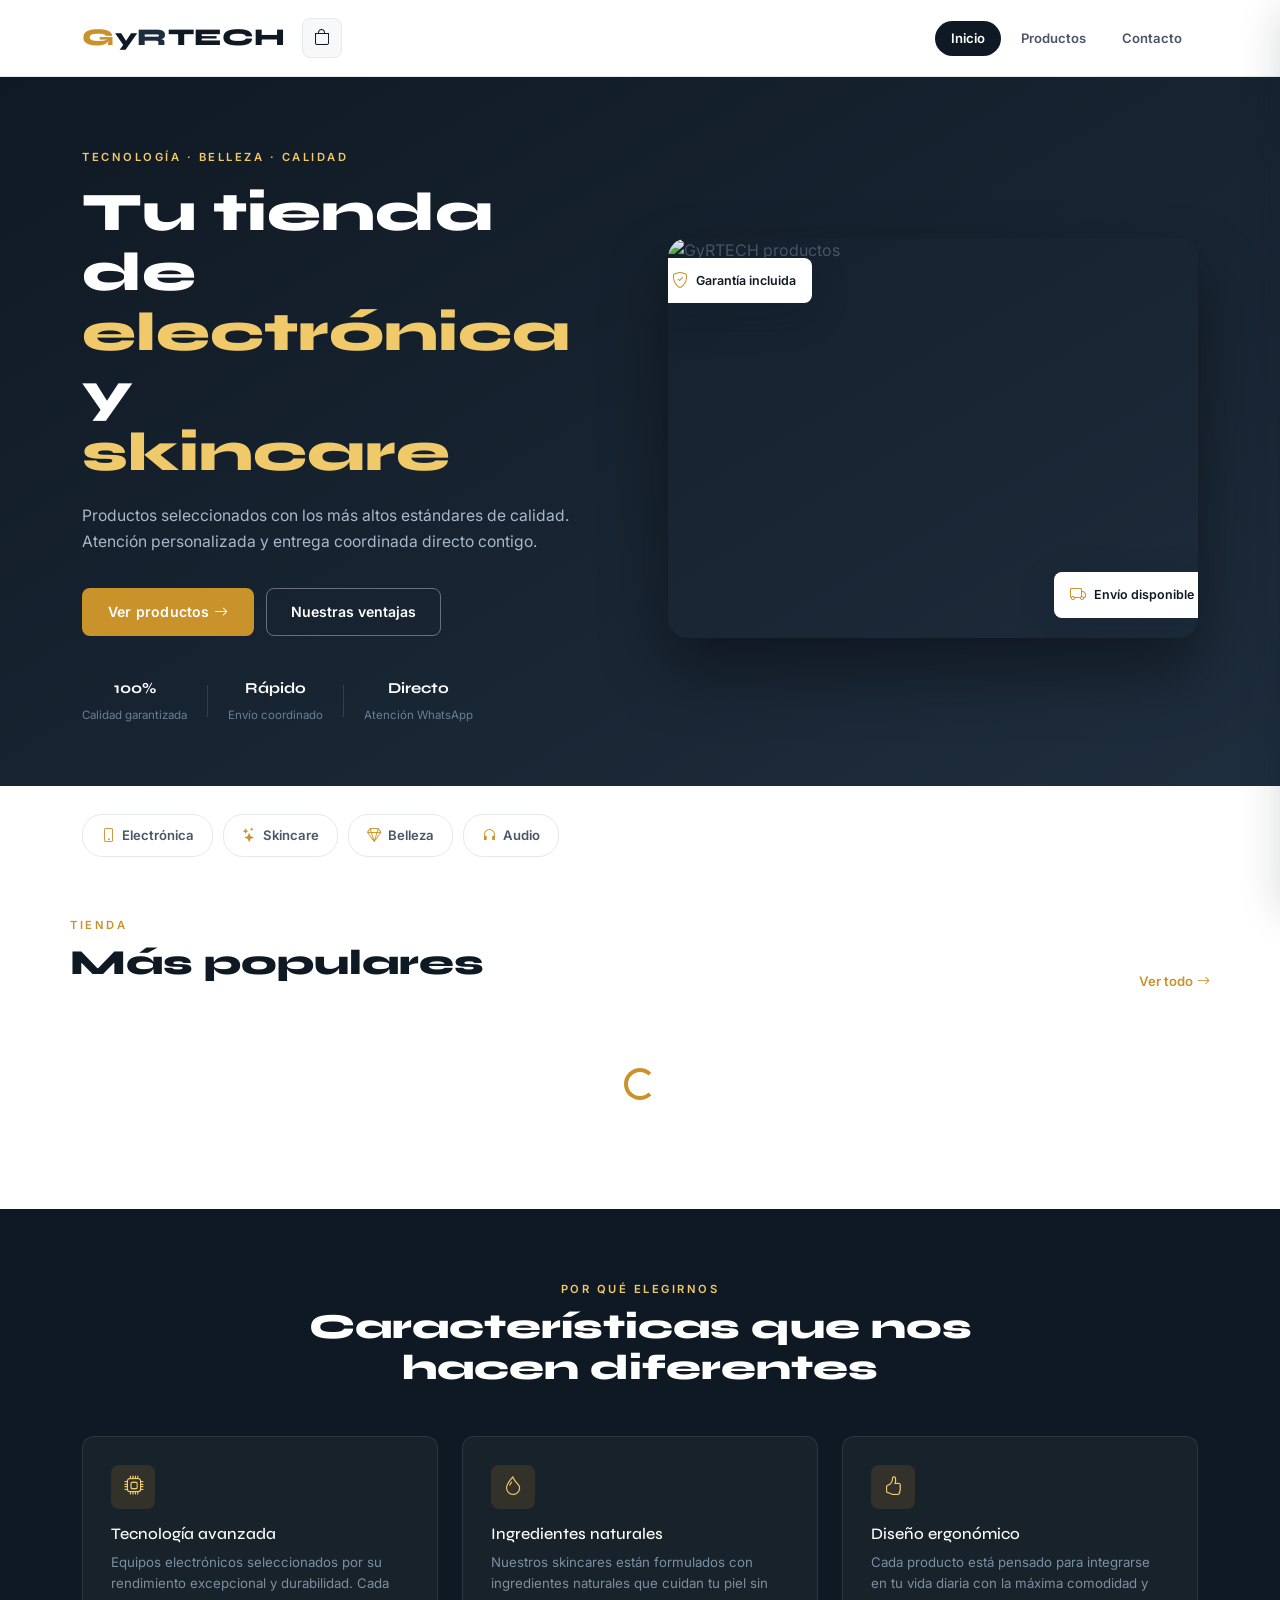
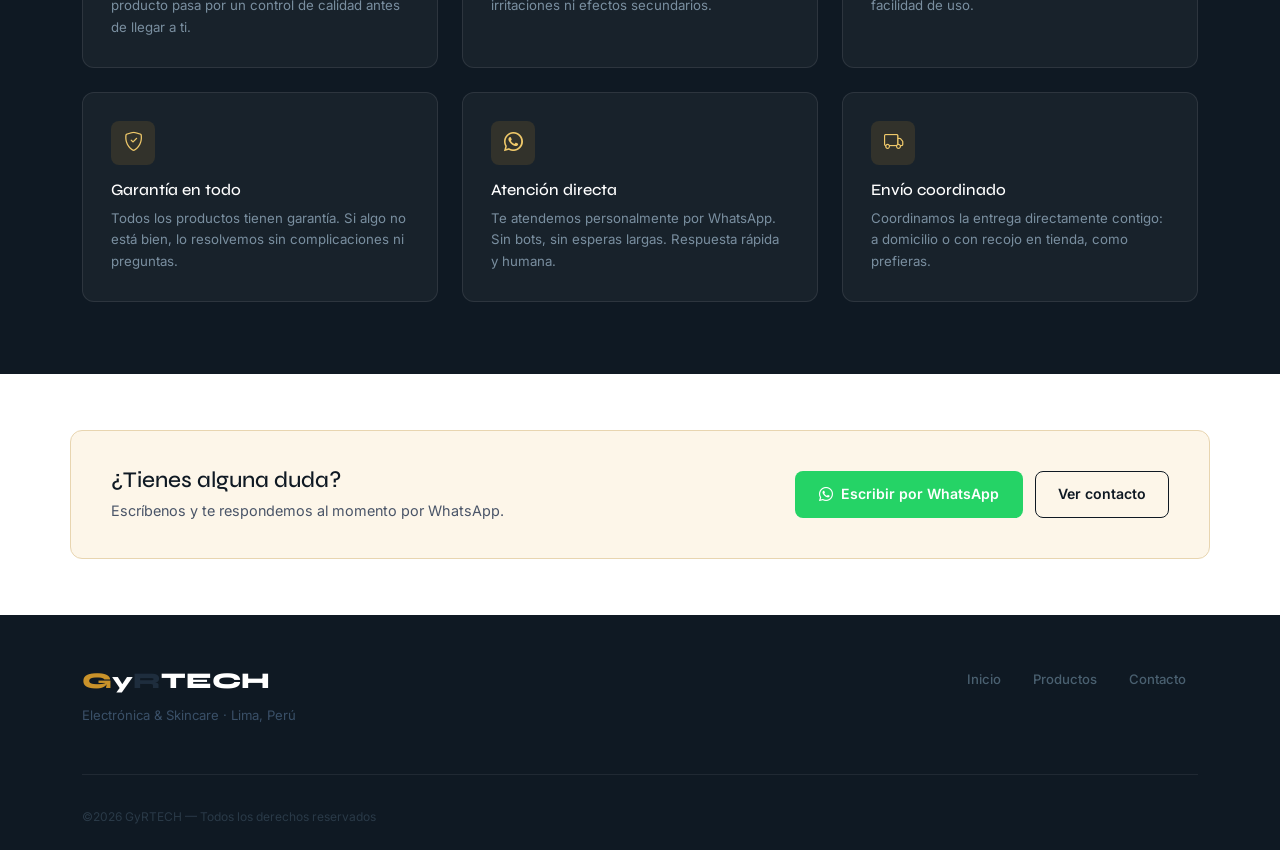
==== commit 148afb77: "Update index.html" ====
--- a/index.html
+++ b/index.html
@@ -7,7 +7,278 @@
   <link href="https://cdn.jsdelivr.net/npm/bootstrap@5.3.3/dist/css/bootstrap.min.css" rel="stylesheet"/>
   <link href="https://cdn.jsdelivr.net/npm/bootstrap-icons@1.11.3/font/bootstrap-icons.min.css" rel="stylesheet"/>
   <link href="https://fonts.googleapis.com/css2?family=Inter:wght@300;400;500;600;700;800&family=Syne:wght@700;800&display=swap" rel="stylesheet"/>
-  <link rel="stylesheet" href="css/style.css"/>
+<style>
+/* ═══════════════════════════════════════════
+   GYRTECH — CSS embebido (no requiere carpeta css/)
+   Paleta: Navy oscuro · Dorado · Blanco cálido
+═══════════════════════════════════════════ */
+:root {
+  --ink:       #0f1923;
+  --ink-soft:  #1e2d3d;
+  --gold:      #c9922a;
+  --gold-lt:   #f0c96a;
+  --gold-bg:   #fdf6e9;
+  --slate:     #4a5568;
+  --muted:     #8896a4;
+  --border:    #e4e9ef;
+  --surface:   #f7f8fa;
+  --white:     #ffffff;
+  --green:     #1a6640;
+  --green-bg:  #e6f4ee;
+  --rad:       12px;
+  --rad-sm:    8px;
+  --rad-xs:    6px;
+  --sh-sm:     0 1px 4px rgba(15,25,35,.06);
+  --sh-md:     0 4px 16px rgba(15,25,35,.10);
+  --sh-lg:     0 12px 40px rgba(15,25,35,.16);
+  --tr:        .2s ease;
+}
+*,*::before,*::after{box-sizing:border-box;margin:0;padding:0;}
+html{scroll-behavior:smooth;}
+body{font-family:'Inter',sans-serif;color:var(--slate);background:var(--white);-webkit-font-smoothing:antialiased;overflow-x:hidden;line-height:1.6;}
+h1,h2,h3,h4,h5{font-family:'Syne',sans-serif;color:var(--ink);line-height:1.15;}
+img{display:block;max-width:100%;}
+a{text-decoration:none;}
+
+/* ─── NAVBAR ──────────────────────── */
+.navbar{background:var(--white);border-bottom:1px solid var(--border);padding:14px 0;z-index:500;}
+.navbar-brand{font-family:'Syne',sans-serif;font-size:1.5rem;font-weight:800;color:var(--ink)!important;letter-spacing:.5px;}
+.logo-g{color:var(--gold);}
+.logo-r{color:var(--ink-soft);}
+.nav-pill{font-size:.82rem;font-weight:600;color:var(--slate)!important;padding:7px 16px!important;border-radius:20px!important;transition:all var(--tr);text-decoration:none;}
+.nav-pill:hover{background:var(--surface);color:var(--ink)!important;}
+.nav-pill.active{background:var(--ink);color:var(--white)!important;}
+.navbar-toggler:focus{box-shadow:none;}
+@media(max-width:991px){#navMenu{border-top:1px solid var(--border);padding:12px 0;margin-top:8px;}.nav-pill{display:block;padding:10px 12px!important;border-radius:var(--rad-xs)!important;}}
+
+/* ─── CART BUTTON ─────────────────── */
+.cart-btn{position:relative;background:var(--surface);border:1px solid var(--border);border-radius:var(--rad-sm);width:40px;height:40px;display:flex;align-items:center;justify-content:center;font-size:1rem;cursor:pointer;color:var(--ink);transition:all var(--tr);flex-shrink:0;}
+.cart-btn:hover{background:var(--ink);color:var(--white);border-color:var(--ink);}
+.cart-badge{position:absolute;top:-6px;right:-6px;background:var(--gold);color:var(--white);border-radius:50%;width:18px;height:18px;font-size:.62rem;font-weight:700;display:flex;align-items:center;justify-content:center;border:2px solid var(--white);}
+
+/* ─── CART OVERLAY / SIDEBAR ──────── */
+.cart-overlay{position:fixed;inset:0;background:rgba(15,25,35,.5);z-index:800;opacity:0;pointer-events:none;transition:opacity .3s;}
+.cart-overlay.open{opacity:1;pointer-events:all;}
+.cart-sidebar{position:fixed;top:0;right:0;width:380px;max-width:100vw;height:100vh;background:var(--white);z-index:900;transform:translateX(100%);transition:transform .35s cubic-bezier(.4,0,.2,1);display:flex;flex-direction:column;box-shadow:var(--sh-lg);}
+.cart-sidebar.open{transform:translateX(0);}
+.cart-header{display:flex;justify-content:space-between;align-items:center;padding:20px;border-bottom:1px solid var(--border);}
+.cart-header h5{font-family:'Syne',sans-serif;font-weight:700;font-size:1rem;color:var(--ink);margin:0;}
+.cart-count-lbl{background:var(--surface);color:var(--muted);border-radius:20px;padding:2px 10px;font-size:.73rem;font-weight:600;margin-left:8px;}
+.cart-close-btn{background:var(--surface);border:1px solid var(--border);border-radius:var(--rad-xs);width:34px;height:34px;display:flex;align-items:center;justify-content:center;cursor:pointer;color:var(--slate);transition:all var(--tr);}
+.cart-close-btn:hover{background:var(--ink);color:var(--white);border-color:var(--ink);}
+.cart-body{flex:1;overflow-y:auto;padding:16px 20px;}
+.cart-empty{text-align:center;padding:52px 0;}
+.cart-empty-icon{font-size:2.5rem;color:var(--border);margin-bottom:14px;}
+.cart-empty-title{font-weight:700;font-size:.95rem;color:var(--ink);margin-bottom:4px;}
+.cart-empty-sub{color:var(--muted);font-size:.82rem;}
+.cart-item{display:flex;gap:12px;align-items:flex-start;padding:14px 0;border-bottom:1px solid var(--border);}
+.cart-item:last-child{border-bottom:none;}
+.cart-item-img{width:64px;height:64px;object-fit:cover;border-radius:var(--rad-sm);flex-shrink:0;}
+.cart-item-info{flex:1;}
+.cart-item-name{font-size:.85rem;font-weight:600;margin-bottom:3px;color:var(--ink);}
+.cart-item-price{font-size:.78rem;color:var(--muted);margin-bottom:8px;}
+.cart-item-qty{display:flex;align-items:center;gap:10px;}
+.qty-mini-btn{background:var(--surface);border:1px solid var(--border);width:26px;height:26px;border-radius:50%;display:flex;align-items:center;justify-content:center;font-size:.85rem;cursor:pointer;font-weight:600;transition:all var(--tr);color:var(--ink);}
+.qty-mini-btn:hover{background:var(--ink);color:var(--white);border-color:var(--ink);}
+.cart-item-qty span{font-size:.85rem;font-weight:700;min-width:16px;text-align:center;color:var(--ink);}
+.cart-item-remove{background:none;border:none;color:var(--border);font-size:1rem;cursor:pointer;flex-shrink:0;transition:color var(--tr);padding:2px;}
+.cart-item-remove:hover{color:#c0392b;}
+.cart-footer{padding:16px 20px;border-top:1px solid var(--border);}
+.cart-total-row{display:flex;justify-content:space-between;align-items:center;margin-bottom:14px;font-size:.9rem;color:var(--slate);}
+.cart-total-row strong{font-size:1.2rem;color:var(--ink);font-family:'Syne',sans-serif;}
+.btn-checkout{width:100%;background:var(--ink);color:var(--white);border:none;padding:13px;font-size:.88rem;font-weight:600;border-radius:var(--rad-sm);cursor:pointer;transition:background var(--tr);margin-bottom:8px;font-family:'Inter',sans-serif;}
+.btn-checkout:hover{background:var(--gold);}
+.btn-keep-shopping{width:100%;background:none;border:1.5px solid var(--border);color:var(--muted);padding:11px;font-size:.82rem;font-weight:600;border-radius:var(--rad-sm);cursor:pointer;transition:all var(--tr);font-family:'Inter',sans-serif;}
+.btn-keep-shopping:hover{border-color:var(--slate);color:var(--slate);}
+
+/* ─── GLOBAL BUTTONS ──────────────── */
+.btn-solid{display:inline-flex;align-items:center;background:var(--gold);color:var(--white);border:none;padding:13px 26px;font-size:.88rem;font-weight:600;border-radius:var(--rad-sm);cursor:pointer;transition:all var(--tr);font-family:'Inter',sans-serif;letter-spacing:.2px;}
+.btn-solid:hover{background:var(--gold-lt);color:var(--ink);transform:translateY(-1px);box-shadow:var(--sh-md);}
+.btn-outline-custom{display:inline-flex;align-items:center;background:transparent;color:var(--white);border:1.5px solid rgba(255,255,255,.35);padding:11px 24px;font-size:.88rem;font-weight:600;border-radius:var(--rad-sm);cursor:pointer;transition:all var(--tr);font-family:'Inter',sans-serif;}
+.btn-outline-custom:hover{background:rgba(255,255,255,.12);}
+.btn-solid-dark{display:inline-flex;align-items:center;background:var(--ink);color:var(--white);border:none;padding:12px 24px;font-size:.88rem;font-weight:600;border-radius:var(--rad-sm);cursor:pointer;transition:all var(--tr);font-family:'Inter',sans-serif;}
+.btn-solid-dark:hover{background:var(--gold);color:var(--white);}
+.btn-outline-ink{display:inline-flex;align-items:center;background:transparent;color:var(--ink);border:1.5px solid var(--ink);padding:11px 22px;font-size:.88rem;font-weight:600;border-radius:var(--rad-sm);cursor:pointer;transition:all var(--tr);font-family:'Inter',sans-serif;}
+.btn-outline-ink:hover{background:var(--ink);color:var(--white);}
+.btn-wa{display:inline-flex;align-items:center;gap:8px;background:#25d366;color:var(--white);border:none;padding:12px 24px;font-size:.88rem;font-weight:600;border-radius:var(--rad-sm);cursor:pointer;transition:all var(--tr);font-family:'Inter',sans-serif;text-decoration:none;}
+.btn-wa:hover{background:#1db954;color:var(--white);}
+
+/* ─── HERO ────────────────────────── */
+.hero-wrap{background:linear-gradient(150deg,var(--ink) 0%,var(--ink-soft) 100%);padding:72px 0 60px;overflow:hidden;}
+.hero-grid{display:grid;grid-template-columns:1fr 1fr;gap:56px;align-items:center;}
+.hero-eyebrow{font-size:.7rem;font-weight:600;letter-spacing:2.5px;text-transform:uppercase;color:var(--gold-lt);margin-bottom:16px;}
+.hero-headline{font-size:clamp(2.2rem,5vw,3.4rem);font-weight:800;color:var(--white);line-height:1.1;margin-bottom:20px;}
+.hero-headline em{font-style:normal;color:var(--gold-lt);}
+.hero-body{color:#a8b8c8;font-size:.98rem;line-height:1.7;margin-bottom:32px;}
+.hero-ctas{display:flex;gap:12px;flex-wrap:wrap;margin-bottom:40px;}
+.hero-stats{display:flex;align-items:center;}
+.hstat{text-align:center;}
+.hstat strong{display:block;font-family:'Syne',sans-serif;font-size:.95rem;color:var(--white);}
+.hstat span{font-size:.72rem;color:#6a7f94;}
+.hstat-div{width:1px;height:32px;background:rgba(255,255,255,.12);margin:0 20px;}
+.hero-visual{position:relative;}
+.hero-img-frame{border-radius:20px;overflow:hidden;box-shadow:0 32px 64px rgba(0,0,0,.4);position:relative;}
+.hero-img-frame img{width:100%;height:400px;object-fit:cover;}
+.hero-badge{position:absolute;background:var(--white);border-radius:var(--rad-sm);padding:10px 16px;display:flex;align-items:center;gap:8px;box-shadow:var(--sh-lg);font-size:.78rem;font-weight:600;color:var(--ink);white-space:nowrap;}
+.hero-badge i{color:var(--gold);font-size:1rem;}
+.badge-tl{top:20px;left:-12px;}
+.badge-br{bottom:20px;right:-12px;}
+@media(max-width:767px){
+  .hero-wrap{padding:44px 0 36px;}
+  .hero-grid{grid-template-columns:1fr;gap:32px;}
+  .hero-img-frame img{height:240px;}
+  .badge-tl{left:8px;top:10px;}
+  .badge-br{right:8px;bottom:10px;}
+}
+
+/* ─── CAT PILLS ───────────────────── */
+.cat-row{display:flex;gap:10px;padding:28px 0 4px;overflow-x:auto;scrollbar-width:none;}
+.cat-row::-webkit-scrollbar{display:none;}
+.cat-chip{display:inline-flex;align-items:center;gap:7px;background:var(--white);border:1.5px solid var(--border);color:var(--slate);padding:9px 18px;font-size:.82rem;font-weight:600;border-radius:20px;cursor:pointer;white-space:nowrap;transition:all var(--tr);font-family:'Inter',sans-serif;}
+.cat-chip:hover{border-color:var(--ink);color:var(--ink);background:var(--surface);}
+.cat-chip i{font-size:.9rem;color:var(--gold);}
+
+/* ─── SECTION LAYOUT ──────────────── */
+.section-gap{padding:56px 0;}
+.section-eyebrow{font-size:.7rem;font-weight:600;letter-spacing:2.5px;text-transform:uppercase;color:var(--gold);margin-bottom:8px;}
+.section-title{font-size:clamp(1.6rem,4vw,2.2rem);font-weight:800;color:var(--ink);}
+.page-sub{color:var(--muted);font-size:.95rem;margin-top:8px;}
+.section-header{display:flex;justify-content:space-between;align-items:flex-end;margin-bottom:28px;}
+.link-arrow{font-size:.82rem;font-weight:600;color:var(--gold);text-decoration:none;display:flex;align-items:center;gap:4px;}
+.link-arrow:hover{color:var(--ink);}
+
+/* ─── PRODUCT CARD ────────────────── */
+.product-card-new{background:var(--white);border:1.5px solid var(--border);border-radius:var(--rad);overflow:hidden;transition:transform var(--tr),box-shadow var(--tr),border-color var(--tr);height:100%;display:flex;flex-direction:column;}
+.product-card-new:hover{transform:translateY(-4px);box-shadow:var(--sh-lg);border-color:var(--gold);}
+.product-card-new img{width:100%;height:200px;object-fit:cover;display:block;}
+.pcbody{padding:16px;display:flex;flex-direction:column;flex:1;}
+.pcbody h5{font-size:.92rem;font-weight:700;margin-bottom:4px;color:var(--ink);line-height:1.3;}
+.pc-price{font-size:1.05rem;font-weight:700;color:var(--gold);margin-bottom:6px;font-family:'Syne',sans-serif;}
+.pc-desc{font-size:.78rem;color:var(--muted);line-height:1.55;margin-bottom:12px;flex:1;display:-webkit-box;-webkit-line-clamp:2;-webkit-box-orient:vertical;overflow:hidden;}
+.stock-tag{display:inline-block;padding:3px 10px;border-radius:20px;font-size:.7rem;font-weight:700;margin-bottom:10px;letter-spacing:.3px;}
+.stock-ok   {background:#e6f4ee;color:#1a6640;}
+.stock-low  {background:#fef3e2;color:#8a5200;}
+.stock-empty{background:#fce8e8;color:#9b1c1c;}
+.btn-add-cart{width:100%;background:var(--ink);color:var(--white);border:none;padding:10px;font-size:.82rem;font-weight:600;border-radius:var(--rad-xs);cursor:pointer;transition:background var(--tr);font-family:'Inter',sans-serif;display:flex;align-items:center;justify-content:center;gap:6px;}
+.btn-add-cart:hover{background:var(--gold);}
+.btn-add-cart:disabled{background:var(--surface);color:var(--border);cursor:not-allowed;}
+
+/* ─── FEATURES BAND ───────────────── */
+.features-band{background:var(--ink);padding:72px 0;}
+.features-grid{display:grid;grid-template-columns:repeat(3,1fr);gap:24px;}
+.feature-card-new{background:rgba(255,255,255,.04);border:1px solid rgba(255,255,255,.09);border-radius:var(--rad);padding:28px;transition:all var(--tr);}
+.feature-card-new:hover{background:rgba(201,146,42,.07);border-color:rgba(201,146,42,.25);transform:translateY(-2px);}
+.fc-icon-wrap{width:44px;height:44px;background:rgba(201,146,42,.14);border-radius:var(--rad-sm);display:flex;align-items:center;justify-content:center;margin-bottom:16px;font-size:1.2rem;color:var(--gold-lt);}
+.feature-card-new h4{color:var(--white);font-size:1rem;margin-bottom:8px;}
+.feature-card-new p{color:#7a8fa0;font-size:.83rem;line-height:1.65;margin:0;}
+@media(max-width:767px){.features-grid{grid-template-columns:1fr;}}
+@media(min-width:768px)and(max-width:991px){.features-grid{grid-template-columns:1fr 1fr;}}
+
+/* ─── CTA BANNER ──────────────────── */
+.cta-banner{background:var(--gold-bg);border:1.5px solid #e8d5b0;border-radius:var(--rad);padding:36px 40px;display:flex;align-items:center;justify-content:space-between;gap:24px;flex-wrap:wrap;}
+.cta-banner h3{font-size:1.4rem;margin-bottom:6px;color:var(--ink);}
+.cta-banner p{color:var(--slate);font-size:.9rem;margin:0;}
+.cta-btns{display:flex;gap:12px;flex-wrap:wrap;}
+
+/* ─── PRODUCTS PAGE ───────────────── */
+.page-header-block{margin-bottom:32px;padding-top:8px;}
+.filter-bar{display:flex;gap:8px;overflow-x:auto;scrollbar-width:none;padding-bottom:4px;margin-bottom:24px;}
+.filter-bar::-webkit-scrollbar{display:none;}
+.fchip{background:var(--white);border:1.5px solid var(--border);color:var(--slate);padding:7px 16px;font-size:.8rem;font-weight:600;border-radius:20px;cursor:pointer;white-space:nowrap;transition:all var(--tr);font-family:'Inter',sans-serif;display:inline-flex;align-items:center;gap:6px;}
+.fchip i{color:var(--gold);font-size:.85rem;}
+.fchip:hover,.fchip.active{background:var(--ink);border-color:var(--ink);color:var(--white);}
+.fchip.active i,.fchip:hover i{color:var(--gold-lt);}
+
+/* ─── FAQ ─────────────────────────── */
+.faq-section{border-top:1px solid var(--border);padding-top:56px;margin-top:56px;}
+.faq-list{max-width:680px;margin:0 auto;}
+.faq-row{border-bottom:1px solid var(--border);}
+.faq-q{width:100%;background:none;border:none;display:flex;align-items:center;text-align:left;padding:18px 0;font-size:.92rem;font-weight:600;color:var(--ink);cursor:pointer;font-family:'Inter',sans-serif;gap:8px;transition:color var(--tr);}
+.faq-q:hover{color:var(--gold);}
+.faq-icon{margin-left:auto;flex-shrink:0;transition:transform .25s;font-size:.9rem;color:var(--gold);}
+.faq-q[aria-expanded="true"] .faq-icon{transform:rotate(45deg);}
+.faq-a{font-size:.88rem;color:var(--slate);line-height:1.7;padding:0 0 18px;}
+
+/* ─── CONTACT ─────────────────────── */
+.contact-card-new{background:var(--surface);border:1.5px solid var(--border);border-radius:var(--rad);padding:32px;}
+.flabel{display:block;font-size:.72rem;font-weight:700;text-transform:uppercase;letter-spacing:.5px;color:var(--ink);margin-bottom:6px;}
+.finput{width:100%;border:1.5px solid var(--border);border-radius:var(--rad-sm);padding:11px 14px;font-size:.9rem;font-family:'Inter',sans-serif;color:var(--ink);background:var(--white);transition:border-color var(--tr);outline:none;resize:vertical;}
+.finput:focus{border-color:var(--gold);box-shadow:0 0 0 3px rgba(201,146,42,.1);}
+.finput::placeholder{color:#bcc8d4;}
+.dbtn{display:inline-flex;align-items:center;gap:8px;padding:10px 20px;border-radius:var(--rad-sm);font-size:.85rem;font-weight:600;text-decoration:none;transition:all var(--tr);}
+.wabtn{background:#e8f9ef;color:#1a6640;}
+.wabtn:hover{background:#25d366;color:var(--white);}
+.mailbtn{background:var(--gold-bg);color:#7a5200;}
+.mailbtn:hover{background:var(--gold);color:var(--white);}
+
+/* ─── CHECKOUT ────────────────────── */
+.back-btn{background:none;border:none;color:var(--muted);font-size:.82rem;font-weight:600;cursor:pointer;display:inline-flex;align-items:center;gap:6px;padding:0;margin-bottom:24px;transition:color var(--tr);font-family:'Inter',sans-serif;}
+.back-btn:hover{color:var(--ink);}
+.checkout-stepper{display:flex;align-items:center;margin-bottom:32px;}
+.cstep{text-align:center;}
+.cstep span{display:flex;align-items:center;justify-content:center;width:32px;height:32px;border-radius:50%;background:var(--surface);color:var(--muted);font-weight:700;font-size:.8rem;margin:0 auto 4px;border:1.5px solid var(--border);transition:all .3s;}
+.cstep.active span{background:var(--ink);color:var(--white);border-color:var(--ink);}
+.cstep.done span{background:#e6f4ee;color:#1a6640;border-color:#a8d5b8;}
+.cstep p{font-size:.7rem;color:var(--muted);margin:0;font-weight:600;}
+.cstep.active p{color:var(--gold);}
+.cline{flex:1;height:1.5px;background:var(--border);margin:0 8px 18px;}
+.cline.active{background:var(--gold);}
+.cblock{background:var(--surface);border:1.5px solid var(--border);border-radius:var(--rad);padding:20px;margin-bottom:14px;}
+.cblock-title{font-size:.78rem;font-weight:700;text-transform:uppercase;letter-spacing:.8px;color:var(--muted);margin-bottom:14px;display:flex;align-items:center;}
+.fhint{font-size:.76rem;color:var(--muted);margin-top:8px;margin-bottom:0;}
+.delivery-opts{display:flex;flex-direction:column;gap:10px;}
+.dopt{display:flex;align-items:center;gap:12px;border:1.5px solid var(--border);border-radius:var(--rad-sm);padding:14px 16px;cursor:pointer;transition:all var(--tr);background:var(--white);}
+.dopt input[type="radio"]{display:none;}
+.dopt.selected{border-color:var(--gold);background:var(--gold-bg);}
+.dopt-icon{font-size:1.3rem;color:var(--slate);}
+.dopt.selected .dopt-icon{color:var(--gold);}
+.dopt div{flex:1;}
+.dopt strong{font-size:.88rem;display:block;color:var(--ink);}
+.dopt small{color:var(--muted);font-size:.76rem;}
+.dopt-check{color:var(--gold);font-size:1rem;opacity:0;transition:opacity var(--tr);}
+.dopt.selected .dopt-check{opacity:1;}
+.order-box{background:var(--surface);border:1.5px solid var(--border);border-radius:var(--rad);padding:20px;}
+.checkout-item{display:flex;gap:12px;align-items:center;padding:10px 0;border-bottom:1px solid var(--border);}
+.checkout-item:last-child{border-bottom:none;}
+.checkout-item img{width:48px;height:48px;object-fit:cover;border-radius:var(--rad-xs);}
+.checkout-item p{margin:0;font-size:.85rem;font-weight:600;color:var(--ink);}
+.checkout-item small{font-size:.76rem;color:var(--muted);}
+.checkout-total{display:flex;justify-content:space-between;align-items:center;padding:14px 0 0;margin-top:6px;border-top:2px solid var(--border);font-size:.92rem;}
+.checkout-total strong{color:var(--gold);font-size:1.15rem;font-family:'Syne',sans-serif;}
+
+/* ─── CONFIRMATION ────────────────── */
+.confirm-emoji{font-size:3.5rem;animation:pop .5s ease;}
+@keyframes pop{0%,100%{transform:scale(1)}50%{transform:scale(1.25)}}
+.oid-tag{background:var(--gold-bg);color:var(--gold);padding:3px 12px;border-radius:20px;font-weight:700;font-size:.82rem;border:1px solid #e8d5b0;}
+.confirm-timeline{display:flex;align-items:center;justify-content:center;gap:0;margin:28px 0 0;padding:24px;background:var(--surface);border:1.5px solid var(--border);border-radius:var(--rad);}
+.ctline-step{text-align:center;}
+.ctdot{display:flex;align-items:center;justify-content:center;width:36px;height:36px;border-radius:50%;background:var(--surface);color:var(--muted);font-weight:700;font-size:.82rem;margin:0 auto 6px;border:1.5px solid var(--border);}
+.ctline-step.done .ctdot{background:#e6f4ee;color:#1a6640;border-color:#a8d5b8;}
+.ctline-step p{font-size:.72rem;color:var(--muted);margin:0;font-weight:600;}
+.ctline-bar{width:40px;height:1.5px;background:var(--border);margin:0 8px 24px;flex-shrink:0;}
+.confirm-note{background:#e8f9ef;border-radius:var(--rad-sm);padding:14px 18px;font-size:.85rem;color:#1a6640;font-weight:500;line-height:1.5;border:1px solid #a8d5b8;}
+
+/* ─── FOOTER ──────────────────────── */
+.site-footer{background:var(--ink);padding:48px 0 24px;}
+.footer-top{display:flex;justify-content:space-between;align-items:flex-start;margin-bottom:32px;padding-bottom:32px;border-bottom:1px solid rgba(255,255,255,.07);flex-wrap:wrap;gap:24px;}
+.footer-logo{font-family:'Syne',sans-serif;font-size:1.4rem;font-weight:800;margin-bottom:6px;color:var(--white);}
+.footer-tagline{color:#3a5068;font-size:.82rem;}
+.footer-links{display:flex;gap:8px;flex-wrap:wrap;}
+.footer-links a{color:#4a6070;text-decoration:none;font-size:.82rem;font-weight:500;padding:6px 12px;border-radius:4px;transition:color var(--tr);}
+.footer-links a:hover{color:var(--white);}
+.footer-bottom{color:#2a3a48;font-size:.75rem;}
+
+/* ─── SPA ─────────────────────────── */
+.page-section{display:none;}
+.page-section.active{display:block;}
+
+/* ─── SPINNER ─────────────────────── */
+.spinner-c{color:var(--gold)!important;}
+
+/* ─── TOAST ───────────────────────── */
+.gyr-toast{position:fixed;bottom:24px;right:24px;color:var(--white);padding:12px 20px;border-radius:var(--rad-sm);font-size:.85rem;font-weight:600;z-index:9999;transform:translateY(60px);opacity:0;transition:all .3s;max-width:320px;box-shadow:var(--sh-lg);font-family:'Inter',sans-serif;}
+.gyr-toast.show{transform:translateY(0);opacity:1;}
+</style>
 </head>
 <body>
 
@@ -40,12 +311,12 @@
 <div class="cart-overlay" id="cart-overlay" onclick="closeCart()"></div>
 <div class="cart-sidebar" id="cart-sidebar">
   <div class="cart-header">
-    <h5>Carrito <span class="cart-count-label" id="cart-count-label"></span></h5>
+    <h5>Carrito <span class="cart-count-lbl" id="cart-count-lbl"></span></h5>
     <button onclick="closeCart()" class="cart-close-btn"><i class="bi bi-x-lg"></i></button>
   </div>
   <div class="cart-body" id="cart-items-list">
     <div class="cart-empty">
-      <i class="bi bi-bag cart-empty-icon"></i>
+      <div class="cart-empty-icon"><i class="bi bi-bag"></i></div>
       <p class="cart-empty-title">Tu carrito está vacío</p>
       <p class="cart-empty-sub">Añade productos para empezar</p>
     </div>
@@ -67,12 +338,12 @@
   <div class="hero-wrap">
     <div class="container">
       <div class="hero-grid">
-        <div class="hero-copy">
+        <div>
           <div class="hero-eyebrow">Tecnología · Belleza · Calidad</div>
           <h1 class="hero-headline">Tu tienda de<br/><em>electrónica</em> y<br/><em>skincare</em></h1>
           <p class="hero-body">Productos seleccionados con los más altos estándares de calidad. Atención personalizada y entrega coordinada directo contigo.</p>
           <div class="hero-ctas">
-            <button class="btn-solid" onclick="showPage('products');return false;">Ver productos</button>
+            <button class="btn-solid" onclick="showPage('products');return false;">Ver productos <i class="bi bi-arrow-right ms-1"></i></button>
             <button class="btn-outline-custom" onclick="document.getElementById('home-features').scrollIntoView({behavior:'smooth'})">Nuestras ventajas</button>
           </div>
           <div class="hero-stats">
@@ -80,20 +351,14 @@
             <div class="hstat-div"></div>
             <div class="hstat"><strong>Rápido</strong><span>Envío coordinado</span></div>
             <div class="hstat-div"></div>
-            <div class="hstat"><strong>Directo</strong><span>Atención por WhatsApp</span></div>
+            <div class="hstat"><strong>Directo</strong><span>Atención WhatsApp</span></div>
           </div>
         </div>
         <div class="hero-visual">
           <div class="hero-img-frame">
             <img src="https://images.unsplash.com/photo-1526738549149-8e07eca6c147?w=800&q=80" alt="GyRTECH productos"/>
-            <div class="hero-badge badge-tl">
-              <i class="bi bi-shield-check"></i>
-              <span>Garantía incluida</span>
-            </div>
-            <div class="hero-badge badge-br">
-              <i class="bi bi-truck"></i>
-              <span>Envío disponible</span>
-            </div>
+            <div class="hero-badge badge-tl"><i class="bi bi-shield-check"></i><span>Garantía incluida</span></div>
+            <div class="hero-badge badge-br"><i class="bi bi-truck"></i><span>Envío disponible</span></div>
           </div>
         </div>
       </div>
@@ -111,7 +376,7 @@
   </div>
 
   <!-- Productos destacados -->
-  <div class="container section-gap" id="home-featured-wrap">
+  <div class="container section-gap">
     <div class="section-header">
       <div>
         <p class="section-eyebrow">Tienda</p>
@@ -128,63 +393,54 @@
   <div class="features-band" id="home-features">
     <div class="container">
       <div class="text-center mb-5">
-        <p class="section-eyebrow" style="color:var(--gold)">Por qué elegirnos</p>
-        <h2 class="section-title" style="color:#fff">Características que nos<br/>hacen diferentes</h2>
+        <p class="section-eyebrow" style="color:var(--gold-lt)">Por qué elegirnos</p>
+        <h2 class="section-title" style="color:var(--white)">Características que nos<br/>hacen diferentes</h2>
       </div>
       <div class="features-grid">
-
         <div class="feature-card-new">
           <div class="fc-icon-wrap"><i class="bi bi-cpu"></i></div>
           <h4>Tecnología avanzada</h4>
-          <p>Todos nuestros equipos electrónicos están seleccionados por su rendimiento excepcional y durabilidad a largo plazo.</p>
-        </div>
-
+          <p>Equipos electrónicos seleccionados por su rendimiento excepcional y durabilidad. Cada producto pasa por un control de calidad antes de llegar a ti.</p>
+        </div>
         <div class="feature-card-new">
           <div class="fc-icon-wrap"><i class="bi bi-droplet"></i></div>
           <h4>Ingredientes naturales</h4>
-          <p>Nuestros productos de skincare están formulados con ingredientes naturales que cuidan tu piel sin efectos secundarios.</p>
-        </div>
-
+          <p>Nuestros skincares están formulados con ingredientes naturales que cuidan tu piel sin irritaciones ni efectos secundarios.</p>
+        </div>
         <div class="feature-card-new">
           <div class="fc-icon-wrap"><i class="bi bi-hand-thumbs-up"></i></div>
           <h4>Diseño ergonómico</h4>
-          <p>Cada producto está pensado para integrarse fácilmente en tu vida diaria, con usabilidad y confort como prioridad.</p>
-        </div>
-
+          <p>Cada producto está pensado para integrarse en tu vida diaria con la máxima comodidad y facilidad de uso.</p>
+        </div>
         <div class="feature-card-new">
           <div class="fc-icon-wrap"><i class="bi bi-shield-check"></i></div>
           <h4>Garantía en todo</h4>
-          <p>Todos los productos cuentan con garantía. Si algo no está bien, lo resolvemos sin complicaciones.</p>
-        </div>
-
+          <p>Todos los productos tienen garantía. Si algo no está bien, lo resolvemos sin complicaciones ni preguntas.</p>
+        </div>
         <div class="feature-card-new">
           <div class="fc-icon-wrap"><i class="bi bi-whatsapp"></i></div>
           <h4>Atención directa</h4>
-          <p>Te atendemos personalmente por WhatsApp. Sin bots, sin formularios largos. Respuesta rápida y humana.</p>
-        </div>
-
+          <p>Te atendemos personalmente por WhatsApp. Sin bots, sin esperas largas. Respuesta rápida y humana.</p>
+        </div>
         <div class="feature-card-new">
           <div class="fc-icon-wrap"><i class="bi bi-truck"></i></div>
           <h4>Envío coordinado</h4>
-          <p>Coordinamos la entrega directamente contigo, a la dirección que prefieras o con recojo en tienda.</p>
-        </div>
-
-      </div>
-    </div>
-  </div>
-
-  <!-- CTA banner -->
+          <p>Coordinamos la entrega directamente contigo: a domicilio o con recojo en tienda, como prefieras.</p>
+        </div>
+      </div>
+    </div>
+  </div>
+
+  <!-- CTA -->
   <div class="container section-gap">
     <div class="cta-banner">
       <div>
         <h3>¿Tienes alguna duda?</h3>
         <p>Escríbenos y te respondemos al momento por WhatsApp.</p>
       </div>
-      <div class="cta-banner-btns">
-        <a href="https://wa.me/51999999999" target="_blank" class="btn-whatsapp">
-          <i class="bi bi-whatsapp me-2"></i>Escribir por WhatsApp
-        </a>
-        <button class="btn-outline-custom" onclick="showPage('contact');return false;">Contacto</button>
+      <div class="cta-btns">
+        <a href="https://wa.me/51999999999" target="_blank" class="btn-wa"><i class="bi bi-whatsapp"></i> Escribir por WhatsApp</a>
+        <button class="btn-outline-ink" onclick="showPage('contact');return false;">Ver contacto</button>
       </div>
     </div>
   </div>
@@ -193,71 +449,48 @@
 
 <!-- ══ PRODUCTS ═════════════════════════════ -->
 <section id="page-products" class="page-section">
-  <div class="container py-4">
-
+  <div class="container py-5">
     <div class="page-header-block">
       <p class="section-eyebrow">Catálogo</p>
       <h2 class="section-title">Nuestros productos</h2>
       <p class="page-sub">Tecnología y cuidado de la piel, todo en un solo lugar</p>
     </div>
-
-    <div class="filter-bar mb-4">
+    <div class="filter-bar">
       <button class="fchip active" onclick="filterProducts('all',this)">Todos</button>
       <button class="fchip" onclick="filterProducts('electronica',this)"><i class="bi bi-phone"></i> Electrónica</button>
       <button class="fchip" onclick="filterProducts('skincare',this)"><i class="bi bi-stars"></i> Skincare</button>
       <button class="fchip" onclick="filterProducts('belleza',this)"><i class="bi bi-gem"></i> Belleza</button>
     </div>
-
     <div class="row g-3" id="all-products">
       <div class="col-12 text-center py-5"><div class="spinner-border spinner-c" role="status"></div></div>
     </div>
 
     <!-- FAQ -->
-    <div class="faq-section mt-5 pt-4">
+    <div class="faq-section">
       <div class="text-center mb-4">
         <p class="section-eyebrow">Soporte</p>
         <h2 class="section-title">Preguntas frecuentes</h2>
       </div>
       <div class="faq-list" id="faqAccordion">
         <div class="faq-row">
-          <button class="faq-q" type="button" data-bs-toggle="collapse" data-bs-target="#faq1">
-            ¿Cómo realizo un pedido? <i class="bi bi-plus faq-icon"></i>
-          </button>
-          <div id="faq1" class="collapse faq-a" data-bs-parent="#faqAccordion">
-            Agrega los productos al carrito, llena tus datos (nombre y WhatsApp) y confirma. Te avisamos cuando sea aprobado.
-          </div>
+          <button class="faq-q" type="button" data-bs-toggle="collapse" data-bs-target="#faq1">¿Cómo realizo un pedido?<i class="bi bi-plus faq-icon"></i></button>
+          <div id="faq1" class="collapse faq-a" data-bs-parent="#faqAccordion">Agrega productos al carrito, llena tu nombre y WhatsApp, y confirma. Te avisamos cuando sea aprobado.</div>
         </div>
         <div class="faq-row">
-          <button class="faq-q" type="button" data-bs-toggle="collapse" data-bs-target="#faq2">
-            ¿Hacen envíos a domicilio? <i class="bi bi-plus faq-icon"></i>
-          </button>
-          <div id="faq2" class="collapse faq-a" data-bs-parent="#faqAccordion">
-            Sí. Coordinamos el envío por WhatsApp tras aprobar tu pedido. También puedes pasar a recoger en tienda.
-          </div>
+          <button class="faq-q" type="button" data-bs-toggle="collapse" data-bs-target="#faq2">¿Hacen envíos a domicilio?<i class="bi bi-plus faq-icon"></i></button>
+          <div id="faq2" class="collapse faq-a" data-bs-parent="#faqAccordion">Sí. Coordinamos el envío por WhatsApp tras aprobar el pedido. También puedes recoger en tienda.</div>
         </div>
         <div class="faq-row">
-          <button class="faq-q" type="button" data-bs-toggle="collapse" data-bs-target="#faq3">
-            ¿Cuánto demoran en responder? <i class="bi bi-plus faq-icon"></i>
-          </button>
-          <div id="faq3" class="collapse faq-a" data-bs-parent="#faqAccordion">
-            Revisamos pedidos durante el día. Normalmente respondemos en pocas horas. Para urgencias, escríbenos directo al WhatsApp.
-          </div>
+          <button class="faq-q" type="button" data-bs-toggle="collapse" data-bs-target="#faq3">¿Cuánto demoran en responder?<i class="bi bi-plus faq-icon"></i></button>
+          <div id="faq3" class="collapse faq-a" data-bs-parent="#faqAccordion">Respondemos durante el día, normalmente en pocas horas. Para urgencias escríbenos directo al WhatsApp.</div>
         </div>
         <div class="faq-row">
-          <button class="faq-q" type="button" data-bs-toggle="collapse" data-bs-target="#faq4">
-            ¿Los productos tienen garantía? <i class="bi bi-plus faq-icon"></i>
-          </button>
-          <div id="faq4" class="collapse faq-a" data-bs-parent="#faqAccordion">
-            Sí. Equipos electrónicos con garantía de fabricante. Skincare con garantía de satisfacción.
-          </div>
+          <button class="faq-q" type="button" data-bs-toggle="collapse" data-bs-target="#faq4">¿Los productos tienen garantía?<i class="bi bi-plus faq-icon"></i></button>
+          <div id="faq4" class="collapse faq-a" data-bs-parent="#faqAccordion">Sí. Electrónica con garantía de fabricante, skincare con garantía de satisfacción.</div>
         </div>
         <div class="faq-row">
-          <button class="faq-q" type="button" data-bs-toggle="collapse" data-bs-target="#faq5">
-            ¿Qué formas de pago aceptan? <i class="bi bi-plus faq-icon"></i>
-          </button>
-          <div id="faq5" class="collapse faq-a" data-bs-parent="#faqAccordion">
-            Coordinamos el pago al confirmar: transferencia, Yape, Plin y efectivo en recojo.
-          </div>
+          <button class="faq-q" type="button" data-bs-toggle="collapse" data-bs-target="#faq5">¿Qué formas de pago aceptan?<i class="bi bi-plus faq-icon"></i></button>
+          <div id="faq5" class="collapse faq-a" data-bs-parent="#faqAccordion">Transferencia, Yape, Plin y efectivo en recojo. Lo coordinamos al confirmar el pedido.</div>
         </div>
       </div>
     </div>
@@ -273,29 +506,16 @@
       <p class="page-sub">¿Tienes dudas sobre algún producto o tu pedido? Te respondemos rápido.</p>
     </div>
     <div class="contact-card-new">
-      <div class="mb-3">
-        <label class="flabel">Tu nombre</label>
-        <input type="text" class="finput" placeholder="¿Cómo te llamas?"/>
-      </div>
-      <div class="mb-3">
-        <label class="flabel">WhatsApp o email</label>
-        <input type="text" class="finput" placeholder="Para poderte responder"/>
-      </div>
-      <div class="mb-4">
-        <label class="flabel">Mensaje</label>
-        <textarea class="finput" rows="4" placeholder="¿En qué te podemos ayudar?"></textarea>
-      </div>
-      <button class="btn-solid w-100">Enviar mensaje</button>
-    </div>
-    <div class="contact-direct mt-4">
+      <div class="mb-3"><label class="flabel">Tu nombre</label><input type="text" class="finput" placeholder="¿Cómo te llamas?"/></div>
+      <div class="mb-3"><label class="flabel">WhatsApp o email</label><input type="text" class="finput" placeholder="Para poderte responder"/></div>
+      <div class="mb-4"><label class="flabel">Mensaje</label><textarea class="finput" rows="4" placeholder="¿En qué te podemos ayudar?"></textarea></div>
+      <button class="btn-solid-dark w-100">Enviar mensaje</button>
+    </div>
+    <div class="mt-4">
       <p class="text-center text-muted small mb-3">O escríbenos directamente</p>
       <div class="d-flex gap-3 justify-content-center">
-        <a href="https://wa.me/51999999999" target="_blank" class="dbtn wabtn">
-          <i class="bi bi-whatsapp"></i> WhatsApp
-        </a>
-        <a href="mailto:tuemail@gmail.com" class="dbtn mailbtn">
-          <i class="bi bi-envelope"></i> Email
-        </a>
+        <a href="https://wa.me/51999999999" target="_blank" class="dbtn wabtn"><i class="bi bi-whatsapp"></i> WhatsApp</a>
+        <a href="mailto:tuemail@gmail.com" class="dbtn mailbtn"><i class="bi bi-envelope"></i> Email</a>
       </div>
     </div>
   </div>
@@ -305,35 +525,32 @@
 <section id="page-checkout" class="page-section">
   <div class="container py-4" style="max-width:720px">
     <button class="back-btn" onclick="showPage('products');return false;"><i class="bi bi-arrow-left me-1"></i>Volver</button>
-
-    <div class="checkout-stepper mb-4">
+    <div class="checkout-stepper">
       <div class="cstep done"><span>✓</span><p>Carrito</p></div>
       <div class="cline active"></div>
       <div class="cstep active"><span>2</span><p>Tus datos</p></div>
       <div class="cline"></div>
       <div class="cstep"><span>3</span><p>Listo</p></div>
     </div>
-
     <h2 class="section-title mb-1">Finalizar pedido</h2>
-    <p class="text-muted mb-4" style="font-size:.9rem">Completa tus datos y confirmamos contigo por WhatsApp.</p>
-
+    <p class="text-muted mb-4" style="font-size:.9rem">Completa tus datos y coordinamos contigo por WhatsApp.</p>
     <div class="row g-4">
       <div class="col-lg-7">
         <form id="checkout-form">
-          <div class="cblock mb-3">
+          <div class="cblock">
             <div class="cblock-title"><i class="bi bi-person me-2"></i>¿Quién eres?</div>
             <div class="row g-2">
               <div class="col-6"><input type="text" class="finput" id="f-name" placeholder="Nombre *" required/></div>
               <div class="col-6"><input type="text" class="finput" id="f-lastname" placeholder="Apellido *" required/></div>
             </div>
           </div>
-          <div class="cblock mb-3">
+          <div class="cblock">
             <div class="cblock-title"><i class="bi bi-phone me-2"></i>¿Cómo te contactamos?</div>
             <input type="tel" class="finput mb-2" id="f-phone" placeholder="WhatsApp * (ej: 999 999 999)" required/>
             <input type="email" class="finput" id="f-email" placeholder="Email (opcional)"/>
             <p class="fhint"><i class="bi bi-whatsapp text-success me-1"></i>Te avisamos por WhatsApp cuando tu pedido esté aprobado</p>
           </div>
-          <div class="cblock mb-3">
+          <div class="cblock">
             <div class="cblock-title"><i class="bi bi-box-seam me-2"></i>¿Cómo quieres recibirlo?</div>
             <div class="delivery-opts">
               <label class="dopt selected" id="opt-pickup">
@@ -353,13 +570,13 @@
               <input type="text" class="finput" id="f-address" placeholder="Distrito, calle y referencia"/>
             </div>
           </div>
-          <div class="cblock mb-4">
-            <div class="cblock-title"><i class="bi bi-chat-left-text me-2"></i>Notas adicionales <span style="font-weight:400;color:var(--muted)">(opcional)</span></div>
+          <div class="cblock">
+            <div class="cblock-title"><i class="bi bi-chat-left-text me-2"></i>Notas <span style="font-weight:400;color:var(--muted)">(opcional)</span></div>
             <textarea class="finput" id="f-notes" rows="2" placeholder="Horario de entrega, instrucciones especiales..."></textarea>
           </div>
           <input type="checkbox" id="f-shipping" style="display:none"/>
-          <button type="submit" class="btn-solid w-100 py-3" id="submit-order-btn" style="font-size:1rem">
-            Confirmar pedido <i class="bi bi-arrow-right ms-1"></i>
+          <button type="submit" class="btn-solid-dark w-100 mt-3 py-3" id="submit-order-btn" style="font-size:1rem;justify-content:center;">
+            Confirmar pedido <i class="bi bi-arrow-right ms-2"></i>
           </button>
           <p class="fhint text-center mt-2"><i class="bi bi-lock me-1"></i>No se realiza ningún cobro automático. Coordinamos el pago contigo.</p>
         </form>
@@ -382,17 +599,14 @@
     <p class="text-muted mb-1">Gracias, <strong id="confirm-name"></strong></p>
     <p class="text-muted small mb-4">N° de pedido: <span class="oid-tag" id="confirm-order-id"></span></p>
     <div class="confirm-timeline">
-      <div class="ctline-step done"><span class="ctdot">✓</span><p>Pedido enviado</p></div>
+      <div class="ctline-step done"><div class="ctdot">✓</div><p>Pedido enviado</p></div>
       <div class="ctline-bar"></div>
-      <div class="ctline-step"><span class="ctdot">2</span><p>Revisión</p></div>
+      <div class="ctline-step"><div class="ctdot">2</div><p>Revisión</p></div>
       <div class="ctline-bar"></div>
-      <div class="ctline-step"><span class="ctdot">3</span><p>Confirmado</p></div>
-    </div>
-    <div class="confirm-note mt-4">
-      <i class="bi bi-whatsapp me-2"></i>
-      Te contactaremos al número que dejaste para confirmar y coordinar la entrega.
-    </div>
-    <button class="btn-solid mt-4" onclick="showPage('home');return false;">Volver al inicio</button>
+      <div class="ctline-step"><div class="ctdot">3</div><p>Confirmado</p></div>
+    </div>
+    <div class="confirm-note mt-4"><i class="bi bi-whatsapp me-2"></i>Te contactaremos al número que dejaste para confirmar y coordinar la entrega.</div>
+    <button class="btn-solid-dark mt-4" onclick="showPage('home');return false;">Volver al inicio</button>
   </div>
 </section>
 
@@ -410,13 +624,11 @@
         <a href="#" onclick="showPage('contact');return false;">Contacto</a>
       </div>
     </div>
-    <div class="footer-bottom">
-      <span>©2026 GyRTECH — Todos los derechos reservados</span>
-    </div>
+    <div class="footer-bottom">©2026 GyRTECH — Todos los derechos reservados</div>
   </div>
 </footer>
 
-<!-- Scripts -->
+<!-- ══ SCRIPTS ════════════════════════════════ -->
 <script src="https://cdn.jsdelivr.net/npm/@supabase/supabase-js@2"></script>
 <script src="https://cdn.jsdelivr.net/npm/bootstrap@5.3.3/dist/js/bootstrap.bundle.min.js"></script>
 <script type="text/javascript" src="https://cdn.jsdelivr.net/npm/@emailjs/browser@4/dist/email.min.js"></script>
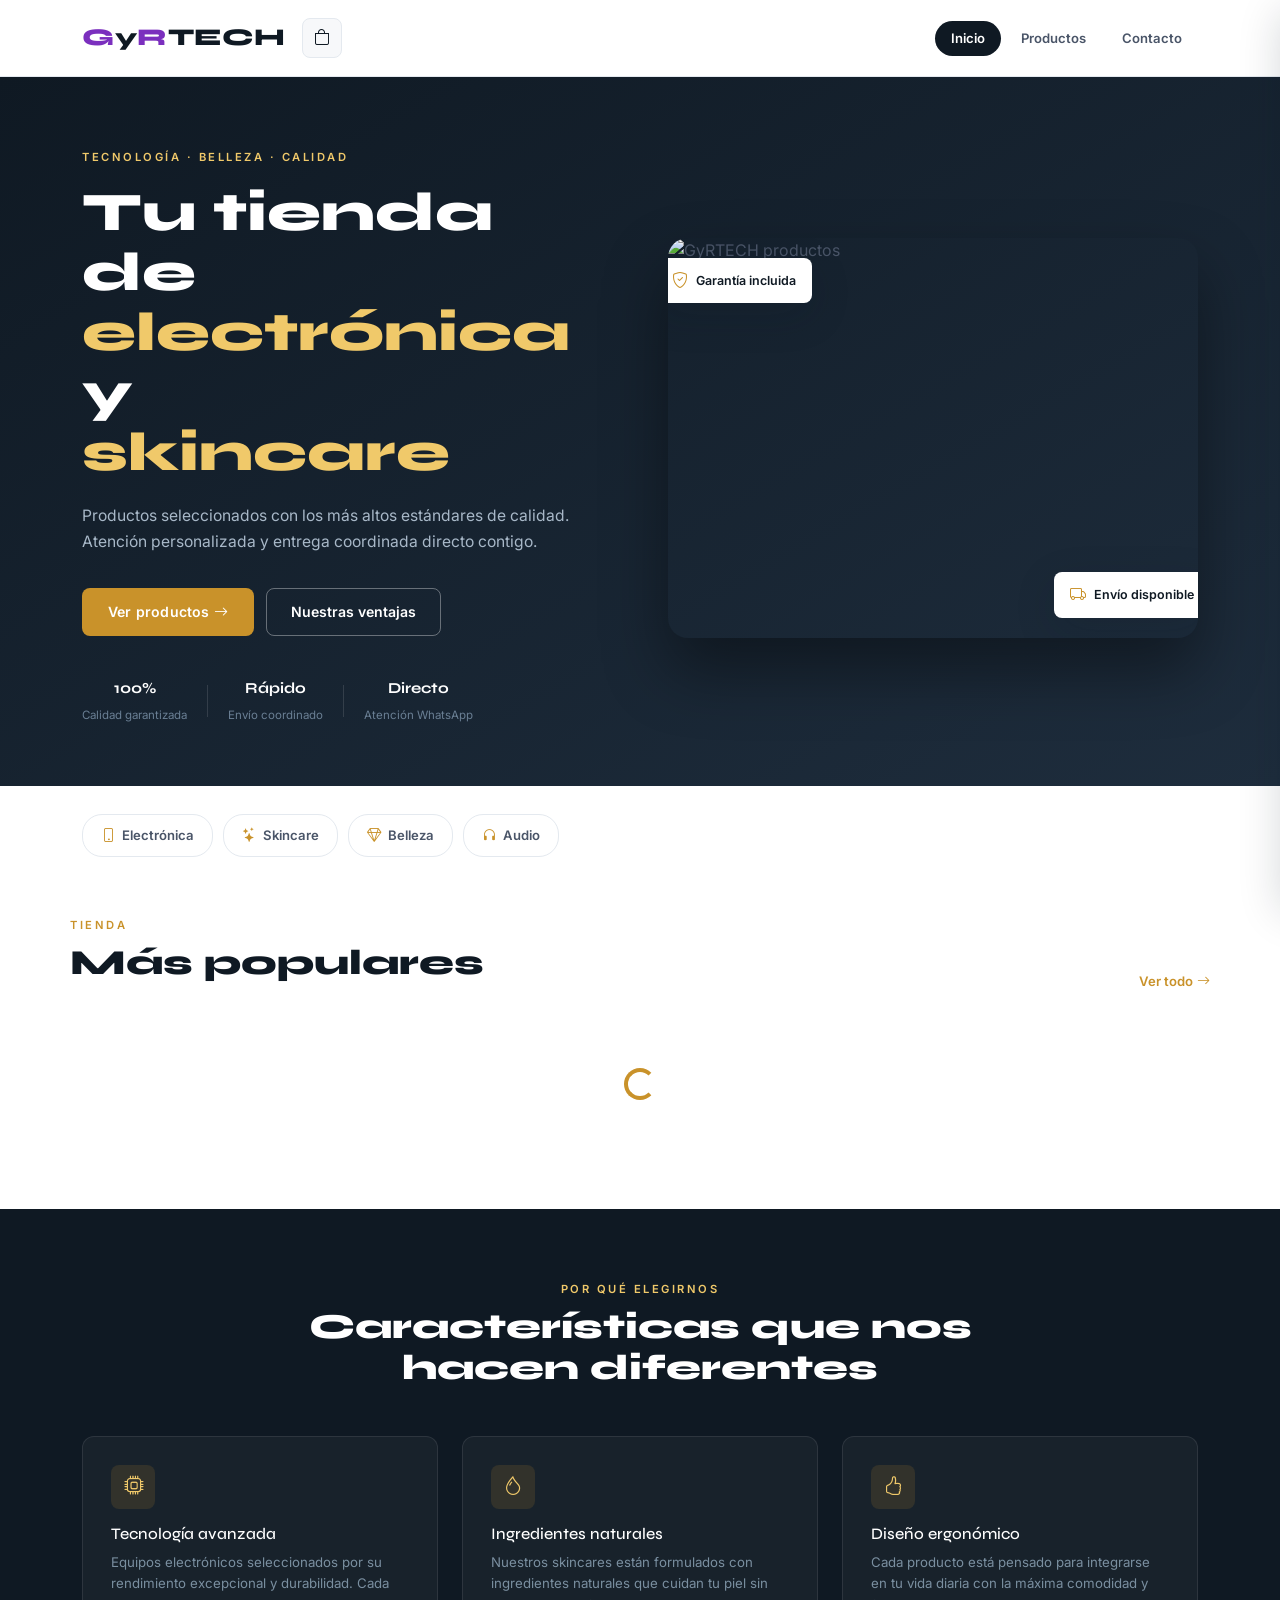
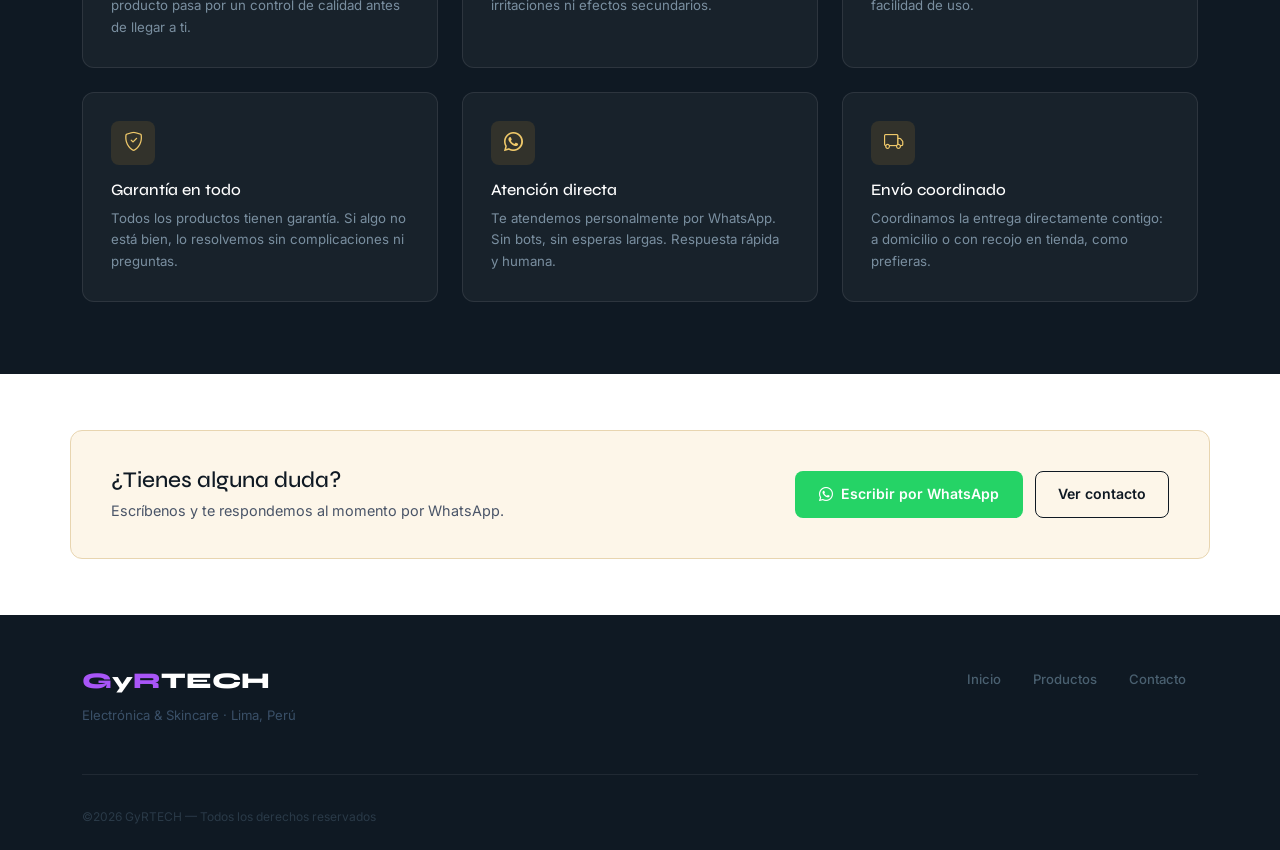
==== commit 6be70901: "Update index.html" ====
--- a/index.html
+++ b/index.html
@@ -43,8 +43,8 @@
 /* ─── NAVBAR ──────────────────────── */
 .navbar{background:var(--white);border-bottom:1px solid var(--border);padding:14px 0;z-index:500;}
 .navbar-brand{font-family:'Syne',sans-serif;font-size:1.5rem;font-weight:800;color:var(--ink)!important;letter-spacing:.5px;}
-.logo-g{color:var(--gold);}
-.logo-r{color:var(--ink-soft);}
+.logo-g{color:#7B2FBE;}
+.logo-r{color:#7B2FBE;}
 .nav-pill{font-size:.82rem;font-weight:600;color:var(--slate)!important;padding:7px 16px!important;border-radius:20px!important;transition:all var(--tr);text-decoration:none;}
 .nav-pill:hover{background:var(--surface);color:var(--ink)!important;}
 .nav-pill.active{background:var(--ink);color:var(--white)!important;}
@@ -262,6 +262,8 @@
 .site-footer{background:var(--ink);padding:48px 0 24px;}
 .footer-top{display:flex;justify-content:space-between;align-items:flex-start;margin-bottom:32px;padding-bottom:32px;border-bottom:1px solid rgba(255,255,255,.07);flex-wrap:wrap;gap:24px;}
 .footer-logo{font-family:'Syne',sans-serif;font-size:1.4rem;font-weight:800;margin-bottom:6px;color:var(--white);}
+.footer-logo .logo-g{color:#a855f7;}
+.footer-logo .logo-r{color:#a855f7;}
 .footer-tagline{color:#3a5068;font-size:.82rem;}
 .footer-links{display:flex;gap:8px;flex-wrap:wrap;}
 .footer-links a{color:#4a6070;text-decoration:none;font-size:.82rem;font-weight:500;padding:6px 12px;border-radius:4px;transition:color var(--tr);}
@@ -515,7 +517,7 @@
       <p class="text-center text-muted small mb-3">O escríbenos directamente</p>
       <div class="d-flex gap-3 justify-content-center">
         <a href="https://wa.me/51999999999" target="_blank" class="dbtn wabtn"><i class="bi bi-whatsapp"></i> WhatsApp</a>
-        <a href="mailto:tuemail@gmail.com" class="dbtn mailbtn"><i class="bi bi-envelope"></i> Email</a>
+        <a href="/cdn-cgi/l/email-protection#235756464e424a4f63444e424a4f0d404c4e" class="dbtn mailbtn"><i class="bi bi-envelope"></i> Email</a>
       </div>
     </div>
   </div>
@@ -629,7 +631,7 @@
 </footer>
 
 <!-- ══ SCRIPTS ════════════════════════════════ -->
-<script src="https://cdn.jsdelivr.net/npm/@supabase/supabase-js@2"></script>
+<script data-cfasync="false" src="/cdn-cgi/scripts/5c5dd728/cloudflare-static/email-decode.min.js"></script><script src="https://cdn.jsdelivr.net/npm/@supabase/supabase-js@2"></script>
 <script src="https://cdn.jsdelivr.net/npm/bootstrap@5.3.3/dist/js/bootstrap.bundle.min.js"></script>
 <script type="text/javascript" src="https://cdn.jsdelivr.net/npm/@emailjs/browser@4/dist/email.min.js"></script>
 <script src="js/supabase-config.js"></script>
@@ -650,10 +652,4 @@
 function toggleDelivery(radio) {
   document.getElementById('address-row').style.display = radio.value === 'shipping' ? 'block' : 'none';
   document.querySelectorAll('.dopt').forEach(o => o.classList.remove('selected'));
-  radio.closest('.dopt').classList.add('selected');
-  const cb = document.getElementById('f-shipping');
-  if (cb) cb.checked = radio.value === 'shipping';
-}
-</script>
-</body>
-</html>
+  radio.closest('.dopt').classList.
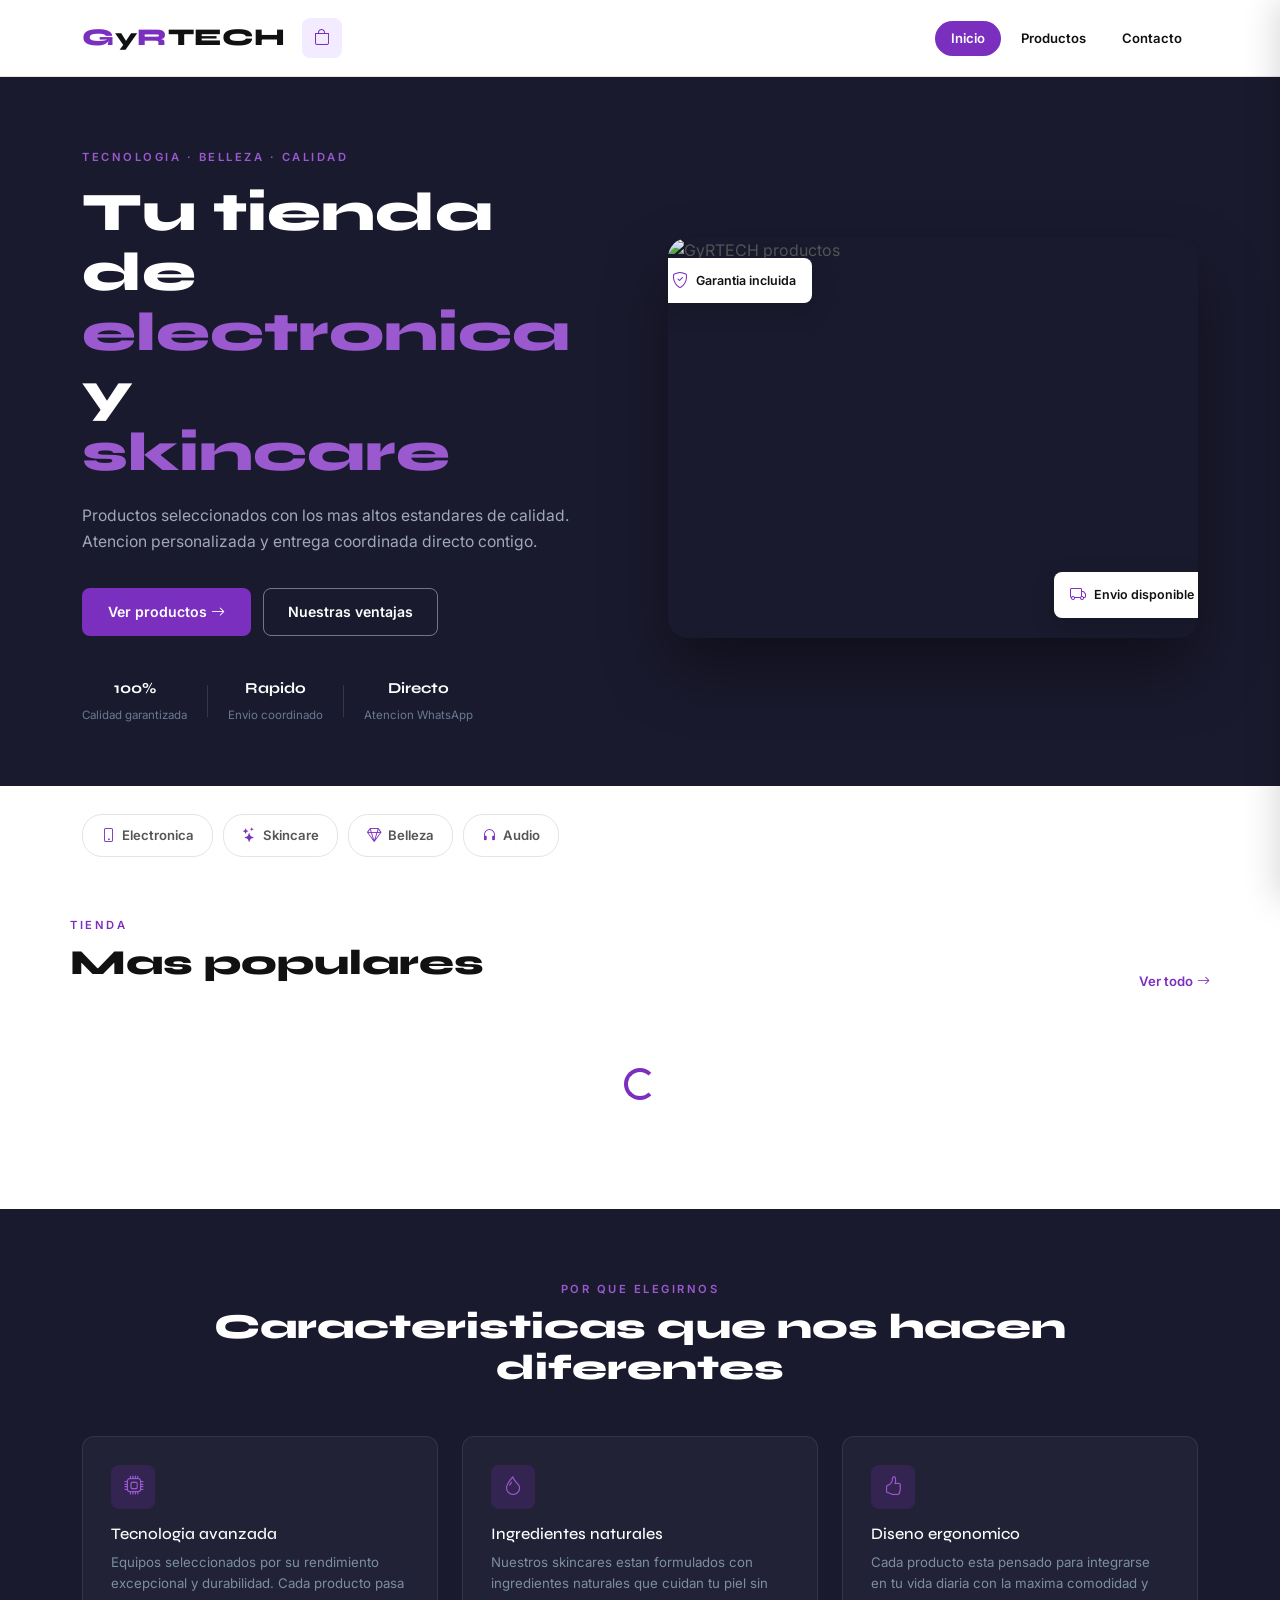
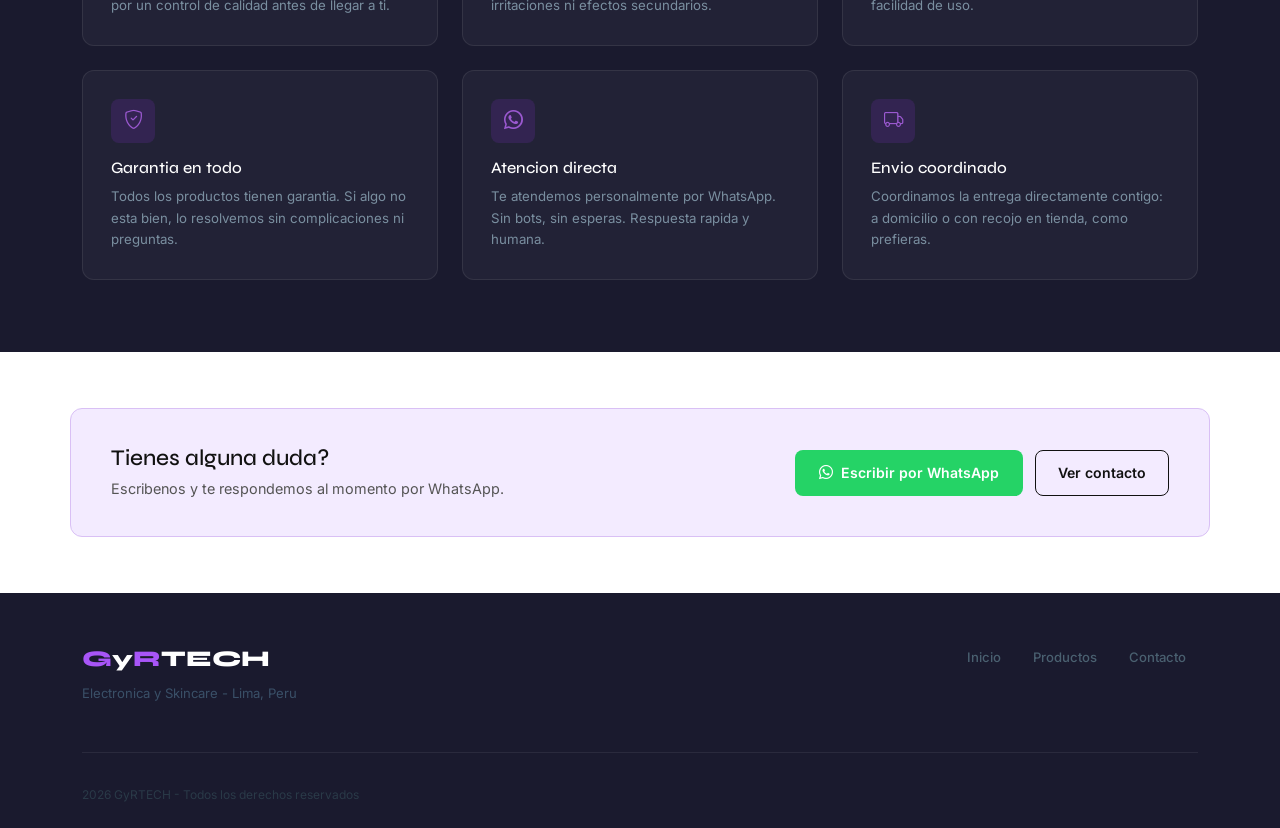
==== commit e01a1d57: "Update index.html" ====
--- a/index.html
+++ b/index.html
@@ -3,292 +3,300 @@
 <head>
   <meta charset="UTF-8"/>
   <meta name="viewport" content="width=device-width, initial-scale=1.0"/>
-  <title>GyRTECH — Electrónica & Skincare</title>
+  <title>GyRTECH - Electronica y Skincare</title>
   <link href="https://cdn.jsdelivr.net/npm/bootstrap@5.3.3/dist/css/bootstrap.min.css" rel="stylesheet"/>
   <link href="https://cdn.jsdelivr.net/npm/bootstrap-icons@1.11.3/font/bootstrap-icons.min.css" rel="stylesheet"/>
   <link href="https://fonts.googleapis.com/css2?family=Inter:wght@300;400;500;600;700;800&family=Syne:wght@700;800&display=swap" rel="stylesheet"/>
-<style>
-/* ═══════════════════════════════════════════
-   GYRTECH — CSS embebido (no requiere carpeta css/)
-   Paleta: Navy oscuro · Dorado · Blanco cálido
-═══════════════════════════════════════════ */
-:root {
-  --ink:       #0f1923;
-  --ink-soft:  #1e2d3d;
-  --gold:      #c9922a;
-  --gold-lt:   #f0c96a;
-  --gold-bg:   #fdf6e9;
-  --slate:     #4a5568;
-  --muted:     #8896a4;
-  --border:    #e4e9ef;
-  --surface:   #f7f8fa;
-  --white:     #ffffff;
-  --green:     #1a6640;
-  --green-bg:  #e6f4ee;
-  --rad:       12px;
-  --rad-sm:    8px;
-  --rad-xs:    6px;
-  --sh-sm:     0 1px 4px rgba(15,25,35,.06);
-  --sh-md:     0 4px 16px rgba(15,25,35,.10);
-  --sh-lg:     0 12px 40px rgba(15,25,35,.16);
-  --tr:        .2s ease;
-}
-*,*::before,*::after{box-sizing:border-box;margin:0;padding:0;}
-html{scroll-behavior:smooth;}
-body{font-family:'Inter',sans-serif;color:var(--slate);background:var(--white);-webkit-font-smoothing:antialiased;overflow-x:hidden;line-height:1.6;}
-h1,h2,h3,h4,h5{font-family:'Syne',sans-serif;color:var(--ink);line-height:1.15;}
-img{display:block;max-width:100%;}
-a{text-decoration:none;}
-
-/* ─── NAVBAR ──────────────────────── */
-.navbar{background:var(--white);border-bottom:1px solid var(--border);padding:14px 0;z-index:500;}
-.navbar-brand{font-family:'Syne',sans-serif;font-size:1.5rem;font-weight:800;color:var(--ink)!important;letter-spacing:.5px;}
-.logo-g{color:#7B2FBE;}
-.logo-r{color:#7B2FBE;}
-.nav-pill{font-size:.82rem;font-weight:600;color:var(--slate)!important;padding:7px 16px!important;border-radius:20px!important;transition:all var(--tr);text-decoration:none;}
-.nav-pill:hover{background:var(--surface);color:var(--ink)!important;}
-.nav-pill.active{background:var(--ink);color:var(--white)!important;}
-.navbar-toggler:focus{box-shadow:none;}
-@media(max-width:991px){#navMenu{border-top:1px solid var(--border);padding:12px 0;margin-top:8px;}.nav-pill{display:block;padding:10px 12px!important;border-radius:var(--rad-xs)!important;}}
-
-/* ─── CART BUTTON ─────────────────── */
-.cart-btn{position:relative;background:var(--surface);border:1px solid var(--border);border-radius:var(--rad-sm);width:40px;height:40px;display:flex;align-items:center;justify-content:center;font-size:1rem;cursor:pointer;color:var(--ink);transition:all var(--tr);flex-shrink:0;}
-.cart-btn:hover{background:var(--ink);color:var(--white);border-color:var(--ink);}
-.cart-badge{position:absolute;top:-6px;right:-6px;background:var(--gold);color:var(--white);border-radius:50%;width:18px;height:18px;font-size:.62rem;font-weight:700;display:flex;align-items:center;justify-content:center;border:2px solid var(--white);}
-
-/* ─── CART OVERLAY / SIDEBAR ──────── */
-.cart-overlay{position:fixed;inset:0;background:rgba(15,25,35,.5);z-index:800;opacity:0;pointer-events:none;transition:opacity .3s;}
-.cart-overlay.open{opacity:1;pointer-events:all;}
-.cart-sidebar{position:fixed;top:0;right:0;width:380px;max-width:100vw;height:100vh;background:var(--white);z-index:900;transform:translateX(100%);transition:transform .35s cubic-bezier(.4,0,.2,1);display:flex;flex-direction:column;box-shadow:var(--sh-lg);}
-.cart-sidebar.open{transform:translateX(0);}
-.cart-header{display:flex;justify-content:space-between;align-items:center;padding:20px;border-bottom:1px solid var(--border);}
-.cart-header h5{font-family:'Syne',sans-serif;font-weight:700;font-size:1rem;color:var(--ink);margin:0;}
-.cart-count-lbl{background:var(--surface);color:var(--muted);border-radius:20px;padding:2px 10px;font-size:.73rem;font-weight:600;margin-left:8px;}
-.cart-close-btn{background:var(--surface);border:1px solid var(--border);border-radius:var(--rad-xs);width:34px;height:34px;display:flex;align-items:center;justify-content:center;cursor:pointer;color:var(--slate);transition:all var(--tr);}
-.cart-close-btn:hover{background:var(--ink);color:var(--white);border-color:var(--ink);}
-.cart-body{flex:1;overflow-y:auto;padding:16px 20px;}
-.cart-empty{text-align:center;padding:52px 0;}
-.cart-empty-icon{font-size:2.5rem;color:var(--border);margin-bottom:14px;}
-.cart-empty-title{font-weight:700;font-size:.95rem;color:var(--ink);margin-bottom:4px;}
-.cart-empty-sub{color:var(--muted);font-size:.82rem;}
-.cart-item{display:flex;gap:12px;align-items:flex-start;padding:14px 0;border-bottom:1px solid var(--border);}
-.cart-item:last-child{border-bottom:none;}
-.cart-item-img{width:64px;height:64px;object-fit:cover;border-radius:var(--rad-sm);flex-shrink:0;}
-.cart-item-info{flex:1;}
-.cart-item-name{font-size:.85rem;font-weight:600;margin-bottom:3px;color:var(--ink);}
-.cart-item-price{font-size:.78rem;color:var(--muted);margin-bottom:8px;}
-.cart-item-qty{display:flex;align-items:center;gap:10px;}
-.qty-mini-btn{background:var(--surface);border:1px solid var(--border);width:26px;height:26px;border-radius:50%;display:flex;align-items:center;justify-content:center;font-size:.85rem;cursor:pointer;font-weight:600;transition:all var(--tr);color:var(--ink);}
-.qty-mini-btn:hover{background:var(--ink);color:var(--white);border-color:var(--ink);}
-.cart-item-qty span{font-size:.85rem;font-weight:700;min-width:16px;text-align:center;color:var(--ink);}
-.cart-item-remove{background:none;border:none;color:var(--border);font-size:1rem;cursor:pointer;flex-shrink:0;transition:color var(--tr);padding:2px;}
-.cart-item-remove:hover{color:#c0392b;}
-.cart-footer{padding:16px 20px;border-top:1px solid var(--border);}
-.cart-total-row{display:flex;justify-content:space-between;align-items:center;margin-bottom:14px;font-size:.9rem;color:var(--slate);}
-.cart-total-row strong{font-size:1.2rem;color:var(--ink);font-family:'Syne',sans-serif;}
-.btn-checkout{width:100%;background:var(--ink);color:var(--white);border:none;padding:13px;font-size:.88rem;font-weight:600;border-radius:var(--rad-sm);cursor:pointer;transition:background var(--tr);margin-bottom:8px;font-family:'Inter',sans-serif;}
-.btn-checkout:hover{background:var(--gold);}
-.btn-keep-shopping{width:100%;background:none;border:1.5px solid var(--border);color:var(--muted);padding:11px;font-size:.82rem;font-weight:600;border-radius:var(--rad-sm);cursor:pointer;transition:all var(--tr);font-family:'Inter',sans-serif;}
-.btn-keep-shopping:hover{border-color:var(--slate);color:var(--slate);}
-
-/* ─── GLOBAL BUTTONS ──────────────── */
-.btn-solid{display:inline-flex;align-items:center;background:var(--gold);color:var(--white);border:none;padding:13px 26px;font-size:.88rem;font-weight:600;border-radius:var(--rad-sm);cursor:pointer;transition:all var(--tr);font-family:'Inter',sans-serif;letter-spacing:.2px;}
-.btn-solid:hover{background:var(--gold-lt);color:var(--ink);transform:translateY(-1px);box-shadow:var(--sh-md);}
-.btn-outline-custom{display:inline-flex;align-items:center;background:transparent;color:var(--white);border:1.5px solid rgba(255,255,255,.35);padding:11px 24px;font-size:.88rem;font-weight:600;border-radius:var(--rad-sm);cursor:pointer;transition:all var(--tr);font-family:'Inter',sans-serif;}
-.btn-outline-custom:hover{background:rgba(255,255,255,.12);}
-.btn-solid-dark{display:inline-flex;align-items:center;background:var(--ink);color:var(--white);border:none;padding:12px 24px;font-size:.88rem;font-weight:600;border-radius:var(--rad-sm);cursor:pointer;transition:all var(--tr);font-family:'Inter',sans-serif;}
-.btn-solid-dark:hover{background:var(--gold);color:var(--white);}
-.btn-outline-ink{display:inline-flex;align-items:center;background:transparent;color:var(--ink);border:1.5px solid var(--ink);padding:11px 22px;font-size:.88rem;font-weight:600;border-radius:var(--rad-sm);cursor:pointer;transition:all var(--tr);font-family:'Inter',sans-serif;}
-.btn-outline-ink:hover{background:var(--ink);color:var(--white);}
-.btn-wa{display:inline-flex;align-items:center;gap:8px;background:#25d366;color:var(--white);border:none;padding:12px 24px;font-size:.88rem;font-weight:600;border-radius:var(--rad-sm);cursor:pointer;transition:all var(--tr);font-family:'Inter',sans-serif;text-decoration:none;}
-.btn-wa:hover{background:#1db954;color:var(--white);}
-
-/* ─── HERO ────────────────────────── */
-.hero-wrap{background:linear-gradient(150deg,var(--ink) 0%,var(--ink-soft) 100%);padding:72px 0 60px;overflow:hidden;}
-.hero-grid{display:grid;grid-template-columns:1fr 1fr;gap:56px;align-items:center;}
-.hero-eyebrow{font-size:.7rem;font-weight:600;letter-spacing:2.5px;text-transform:uppercase;color:var(--gold-lt);margin-bottom:16px;}
-.hero-headline{font-size:clamp(2.2rem,5vw,3.4rem);font-weight:800;color:var(--white);line-height:1.1;margin-bottom:20px;}
-.hero-headline em{font-style:normal;color:var(--gold-lt);}
-.hero-body{color:#a8b8c8;font-size:.98rem;line-height:1.7;margin-bottom:32px;}
-.hero-ctas{display:flex;gap:12px;flex-wrap:wrap;margin-bottom:40px;}
-.hero-stats{display:flex;align-items:center;}
-.hstat{text-align:center;}
-.hstat strong{display:block;font-family:'Syne',sans-serif;font-size:.95rem;color:var(--white);}
-.hstat span{font-size:.72rem;color:#6a7f94;}
-.hstat-div{width:1px;height:32px;background:rgba(255,255,255,.12);margin:0 20px;}
-.hero-visual{position:relative;}
-.hero-img-frame{border-radius:20px;overflow:hidden;box-shadow:0 32px 64px rgba(0,0,0,.4);position:relative;}
-.hero-img-frame img{width:100%;height:400px;object-fit:cover;}
-.hero-badge{position:absolute;background:var(--white);border-radius:var(--rad-sm);padding:10px 16px;display:flex;align-items:center;gap:8px;box-shadow:var(--sh-lg);font-size:.78rem;font-weight:600;color:var(--ink);white-space:nowrap;}
-.hero-badge i{color:var(--gold);font-size:1rem;}
-.badge-tl{top:20px;left:-12px;}
-.badge-br{bottom:20px;right:-12px;}
-@media(max-width:767px){
-  .hero-wrap{padding:44px 0 36px;}
-  .hero-grid{grid-template-columns:1fr;gap:32px;}
-  .hero-img-frame img{height:240px;}
-  .badge-tl{left:8px;top:10px;}
-  .badge-br{right:8px;bottom:10px;}
-}
-
-/* ─── CAT PILLS ───────────────────── */
-.cat-row{display:flex;gap:10px;padding:28px 0 4px;overflow-x:auto;scrollbar-width:none;}
-.cat-row::-webkit-scrollbar{display:none;}
-.cat-chip{display:inline-flex;align-items:center;gap:7px;background:var(--white);border:1.5px solid var(--border);color:var(--slate);padding:9px 18px;font-size:.82rem;font-weight:600;border-radius:20px;cursor:pointer;white-space:nowrap;transition:all var(--tr);font-family:'Inter',sans-serif;}
-.cat-chip:hover{border-color:var(--ink);color:var(--ink);background:var(--surface);}
-.cat-chip i{font-size:.9rem;color:var(--gold);}
-
-/* ─── SECTION LAYOUT ──────────────── */
-.section-gap{padding:56px 0;}
-.section-eyebrow{font-size:.7rem;font-weight:600;letter-spacing:2.5px;text-transform:uppercase;color:var(--gold);margin-bottom:8px;}
-.section-title{font-size:clamp(1.6rem,4vw,2.2rem);font-weight:800;color:var(--ink);}
-.page-sub{color:var(--muted);font-size:.95rem;margin-top:8px;}
-.section-header{display:flex;justify-content:space-between;align-items:flex-end;margin-bottom:28px;}
-.link-arrow{font-size:.82rem;font-weight:600;color:var(--gold);text-decoration:none;display:flex;align-items:center;gap:4px;}
-.link-arrow:hover{color:var(--ink);}
-
-/* ─── PRODUCT CARD ────────────────── */
-.product-card-new{background:var(--white);border:1.5px solid var(--border);border-radius:var(--rad);overflow:hidden;transition:transform var(--tr),box-shadow var(--tr),border-color var(--tr);height:100%;display:flex;flex-direction:column;}
-.product-card-new:hover{transform:translateY(-4px);box-shadow:var(--sh-lg);border-color:var(--gold);}
-.product-card-new img{width:100%;height:200px;object-fit:cover;display:block;}
-.pcbody{padding:16px;display:flex;flex-direction:column;flex:1;}
-.pcbody h5{font-size:.92rem;font-weight:700;margin-bottom:4px;color:var(--ink);line-height:1.3;}
-.pc-price{font-size:1.05rem;font-weight:700;color:var(--gold);margin-bottom:6px;font-family:'Syne',sans-serif;}
-.pc-desc{font-size:.78rem;color:var(--muted);line-height:1.55;margin-bottom:12px;flex:1;display:-webkit-box;-webkit-line-clamp:2;-webkit-box-orient:vertical;overflow:hidden;}
-.stock-tag{display:inline-block;padding:3px 10px;border-radius:20px;font-size:.7rem;font-weight:700;margin-bottom:10px;letter-spacing:.3px;}
-.stock-ok   {background:#e6f4ee;color:#1a6640;}
-.stock-low  {background:#fef3e2;color:#8a5200;}
-.stock-empty{background:#fce8e8;color:#9b1c1c;}
-.btn-add-cart{width:100%;background:var(--ink);color:var(--white);border:none;padding:10px;font-size:.82rem;font-weight:600;border-radius:var(--rad-xs);cursor:pointer;transition:background var(--tr);font-family:'Inter',sans-serif;display:flex;align-items:center;justify-content:center;gap:6px;}
-.btn-add-cart:hover{background:var(--gold);}
-.btn-add-cart:disabled{background:var(--surface);color:var(--border);cursor:not-allowed;}
-
-/* ─── FEATURES BAND ───────────────── */
-.features-band{background:var(--ink);padding:72px 0;}
-.features-grid{display:grid;grid-template-columns:repeat(3,1fr);gap:24px;}
-.feature-card-new{background:rgba(255,255,255,.04);border:1px solid rgba(255,255,255,.09);border-radius:var(--rad);padding:28px;transition:all var(--tr);}
-.feature-card-new:hover{background:rgba(201,146,42,.07);border-color:rgba(201,146,42,.25);transform:translateY(-2px);}
-.fc-icon-wrap{width:44px;height:44px;background:rgba(201,146,42,.14);border-radius:var(--rad-sm);display:flex;align-items:center;justify-content:center;margin-bottom:16px;font-size:1.2rem;color:var(--gold-lt);}
-.feature-card-new h4{color:var(--white);font-size:1rem;margin-bottom:8px;}
-.feature-card-new p{color:#7a8fa0;font-size:.83rem;line-height:1.65;margin:0;}
-@media(max-width:767px){.features-grid{grid-template-columns:1fr;}}
-@media(min-width:768px)and(max-width:991px){.features-grid{grid-template-columns:1fr 1fr;}}
-
-/* ─── CTA BANNER ──────────────────── */
-.cta-banner{background:var(--gold-bg);border:1.5px solid #e8d5b0;border-radius:var(--rad);padding:36px 40px;display:flex;align-items:center;justify-content:space-between;gap:24px;flex-wrap:wrap;}
-.cta-banner h3{font-size:1.4rem;margin-bottom:6px;color:var(--ink);}
-.cta-banner p{color:var(--slate);font-size:.9rem;margin:0;}
-.cta-btns{display:flex;gap:12px;flex-wrap:wrap;}
-
-/* ─── PRODUCTS PAGE ───────────────── */
-.page-header-block{margin-bottom:32px;padding-top:8px;}
-.filter-bar{display:flex;gap:8px;overflow-x:auto;scrollbar-width:none;padding-bottom:4px;margin-bottom:24px;}
-.filter-bar::-webkit-scrollbar{display:none;}
-.fchip{background:var(--white);border:1.5px solid var(--border);color:var(--slate);padding:7px 16px;font-size:.8rem;font-weight:600;border-radius:20px;cursor:pointer;white-space:nowrap;transition:all var(--tr);font-family:'Inter',sans-serif;display:inline-flex;align-items:center;gap:6px;}
-.fchip i{color:var(--gold);font-size:.85rem;}
-.fchip:hover,.fchip.active{background:var(--ink);border-color:var(--ink);color:var(--white);}
-.fchip.active i,.fchip:hover i{color:var(--gold-lt);}
-
-/* ─── FAQ ─────────────────────────── */
-.faq-section{border-top:1px solid var(--border);padding-top:56px;margin-top:56px;}
-.faq-list{max-width:680px;margin:0 auto;}
-.faq-row{border-bottom:1px solid var(--border);}
-.faq-q{width:100%;background:none;border:none;display:flex;align-items:center;text-align:left;padding:18px 0;font-size:.92rem;font-weight:600;color:var(--ink);cursor:pointer;font-family:'Inter',sans-serif;gap:8px;transition:color var(--tr);}
-.faq-q:hover{color:var(--gold);}
-.faq-icon{margin-left:auto;flex-shrink:0;transition:transform .25s;font-size:.9rem;color:var(--gold);}
-.faq-q[aria-expanded="true"] .faq-icon{transform:rotate(45deg);}
-.faq-a{font-size:.88rem;color:var(--slate);line-height:1.7;padding:0 0 18px;}
-
-/* ─── CONTACT ─────────────────────── */
-.contact-card-new{background:var(--surface);border:1.5px solid var(--border);border-radius:var(--rad);padding:32px;}
-.flabel{display:block;font-size:.72rem;font-weight:700;text-transform:uppercase;letter-spacing:.5px;color:var(--ink);margin-bottom:6px;}
-.finput{width:100%;border:1.5px solid var(--border);border-radius:var(--rad-sm);padding:11px 14px;font-size:.9rem;font-family:'Inter',sans-serif;color:var(--ink);background:var(--white);transition:border-color var(--tr);outline:none;resize:vertical;}
-.finput:focus{border-color:var(--gold);box-shadow:0 0 0 3px rgba(201,146,42,.1);}
-.finput::placeholder{color:#bcc8d4;}
-.dbtn{display:inline-flex;align-items:center;gap:8px;padding:10px 20px;border-radius:var(--rad-sm);font-size:.85rem;font-weight:600;text-decoration:none;transition:all var(--tr);}
-.wabtn{background:#e8f9ef;color:#1a6640;}
-.wabtn:hover{background:#25d366;color:var(--white);}
-.mailbtn{background:var(--gold-bg);color:#7a5200;}
-.mailbtn:hover{background:var(--gold);color:var(--white);}
-
-/* ─── CHECKOUT ────────────────────── */
-.back-btn{background:none;border:none;color:var(--muted);font-size:.82rem;font-weight:600;cursor:pointer;display:inline-flex;align-items:center;gap:6px;padding:0;margin-bottom:24px;transition:color var(--tr);font-family:'Inter',sans-serif;}
-.back-btn:hover{color:var(--ink);}
-.checkout-stepper{display:flex;align-items:center;margin-bottom:32px;}
-.cstep{text-align:center;}
-.cstep span{display:flex;align-items:center;justify-content:center;width:32px;height:32px;border-radius:50%;background:var(--surface);color:var(--muted);font-weight:700;font-size:.8rem;margin:0 auto 4px;border:1.5px solid var(--border);transition:all .3s;}
-.cstep.active span{background:var(--ink);color:var(--white);border-color:var(--ink);}
-.cstep.done span{background:#e6f4ee;color:#1a6640;border-color:#a8d5b8;}
-.cstep p{font-size:.7rem;color:var(--muted);margin:0;font-weight:600;}
-.cstep.active p{color:var(--gold);}
-.cline{flex:1;height:1.5px;background:var(--border);margin:0 8px 18px;}
-.cline.active{background:var(--gold);}
-.cblock{background:var(--surface);border:1.5px solid var(--border);border-radius:var(--rad);padding:20px;margin-bottom:14px;}
-.cblock-title{font-size:.78rem;font-weight:700;text-transform:uppercase;letter-spacing:.8px;color:var(--muted);margin-bottom:14px;display:flex;align-items:center;}
-.fhint{font-size:.76rem;color:var(--muted);margin-top:8px;margin-bottom:0;}
-.delivery-opts{display:flex;flex-direction:column;gap:10px;}
-.dopt{display:flex;align-items:center;gap:12px;border:1.5px solid var(--border);border-radius:var(--rad-sm);padding:14px 16px;cursor:pointer;transition:all var(--tr);background:var(--white);}
-.dopt input[type="radio"]{display:none;}
-.dopt.selected{border-color:var(--gold);background:var(--gold-bg);}
-.dopt-icon{font-size:1.3rem;color:var(--slate);}
-.dopt.selected .dopt-icon{color:var(--gold);}
-.dopt div{flex:1;}
-.dopt strong{font-size:.88rem;display:block;color:var(--ink);}
-.dopt small{color:var(--muted);font-size:.76rem;}
-.dopt-check{color:var(--gold);font-size:1rem;opacity:0;transition:opacity var(--tr);}
-.dopt.selected .dopt-check{opacity:1;}
-.order-box{background:var(--surface);border:1.5px solid var(--border);border-radius:var(--rad);padding:20px;}
-.checkout-item{display:flex;gap:12px;align-items:center;padding:10px 0;border-bottom:1px solid var(--border);}
-.checkout-item:last-child{border-bottom:none;}
-.checkout-item img{width:48px;height:48px;object-fit:cover;border-radius:var(--rad-xs);}
-.checkout-item p{margin:0;font-size:.85rem;font-weight:600;color:var(--ink);}
-.checkout-item small{font-size:.76rem;color:var(--muted);}
-.checkout-total{display:flex;justify-content:space-between;align-items:center;padding:14px 0 0;margin-top:6px;border-top:2px solid var(--border);font-size:.92rem;}
-.checkout-total strong{color:var(--gold);font-size:1.15rem;font-family:'Syne',sans-serif;}
-
-/* ─── CONFIRMATION ────────────────── */
-.confirm-emoji{font-size:3.5rem;animation:pop .5s ease;}
-@keyframes pop{0%,100%{transform:scale(1)}50%{transform:scale(1.25)}}
-.oid-tag{background:var(--gold-bg);color:var(--gold);padding:3px 12px;border-radius:20px;font-weight:700;font-size:.82rem;border:1px solid #e8d5b0;}
-.confirm-timeline{display:flex;align-items:center;justify-content:center;gap:0;margin:28px 0 0;padding:24px;background:var(--surface);border:1.5px solid var(--border);border-radius:var(--rad);}
-.ctline-step{text-align:center;}
-.ctdot{display:flex;align-items:center;justify-content:center;width:36px;height:36px;border-radius:50%;background:var(--surface);color:var(--muted);font-weight:700;font-size:.82rem;margin:0 auto 6px;border:1.5px solid var(--border);}
-.ctline-step.done .ctdot{background:#e6f4ee;color:#1a6640;border-color:#a8d5b8;}
-.ctline-step p{font-size:.72rem;color:var(--muted);margin:0;font-weight:600;}
-.ctline-bar{width:40px;height:1.5px;background:var(--border);margin:0 8px 24px;flex-shrink:0;}
-.confirm-note{background:#e8f9ef;border-radius:var(--rad-sm);padding:14px 18px;font-size:.85rem;color:#1a6640;font-weight:500;line-height:1.5;border:1px solid #a8d5b8;}
-
-/* ─── FOOTER ──────────────────────── */
-.site-footer{background:var(--ink);padding:48px 0 24px;}
-.footer-top{display:flex;justify-content:space-between;align-items:flex-start;margin-bottom:32px;padding-bottom:32px;border-bottom:1px solid rgba(255,255,255,.07);flex-wrap:wrap;gap:24px;}
-.footer-logo{font-family:'Syne',sans-serif;font-size:1.4rem;font-weight:800;margin-bottom:6px;color:var(--white);}
-.footer-logo .logo-g{color:#a855f7;}
-.footer-logo .logo-r{color:#a855f7;}
-.footer-tagline{color:#3a5068;font-size:.82rem;}
-.footer-links{display:flex;gap:8px;flex-wrap:wrap;}
-.footer-links a{color:#4a6070;text-decoration:none;font-size:.82rem;font-weight:500;padding:6px 12px;border-radius:4px;transition:color var(--tr);}
-.footer-links a:hover{color:var(--white);}
-.footer-bottom{color:#2a3a48;font-size:.75rem;}
-
-/* ─── SPA ─────────────────────────── */
-.page-section{display:none;}
-.page-section.active{display:block;}
-
-/* ─── SPINNER ─────────────────────── */
-.spinner-c{color:var(--gold)!important;}
-
-/* ─── TOAST ───────────────────────── */
-.gyr-toast{position:fixed;bottom:24px;right:24px;color:var(--white);padding:12px 20px;border-radius:var(--rad-sm);font-size:.85rem;font-weight:600;z-index:9999;transform:translateY(60px);opacity:0;transition:all .3s;max-width:320px;box-shadow:var(--sh-lg);font-family:'Inter',sans-serif;}
-.gyr-toast.show{transform:translateY(0);opacity:1;}
-</style>
+  <style>
+
+  /* =============================================
+     COLORES — edita solo esta seccion para cambiar
+     toda la paleta de colores del sitio
+     ============================================= */
+  :root {
+    --purple:      #7B2FBE;   /* morado principal */
+    --purple-dark: #5a1fa0;   /* morado oscuro (hover) */
+    --purple-soft: #f3ebff;   /* morado muy claro (fondos) */
+    --purple-mid:  #9b59d0;   /* morado medio */
+    --black:       #111111;   /* negro principal */
+    --black-soft:  #1a1a2e;   /* negro azulado (hero, footer) */
+    --white:       #ffffff;   /* blanco puro */
+    --gray-light:  #f7f7f7;   /* gris muy claro (fondos de cards) */
+    --gray-border: #e4e4e4;   /* gris bordes */
+    --gray-text:   #555555;   /* gris texto secundario */
+    --gray-muted:  #999999;   /* gris texto apagado */
+  }
+  /* =============================================
+     FIN SECCION DE COLORES
+     ============================================= */
+
+  *, *::before, *::after { box-sizing: border-box; margin: 0; padding: 0; }
+  html { scroll-behavior: smooth; }
+  body {
+    font-family: 'Inter', sans-serif;
+    color: var(--gray-text);
+    background: var(--white);
+    -webkit-font-smoothing: antialiased;
+    overflow-x: hidden;
+    line-height: 1.6;
+  }
+  h1, h2, h3, h4, h5 { font-family: 'Syne', sans-serif; color: var(--black); line-height: 1.15; }
+  img { display: block; max-width: 100%; }
+  a { text-decoration: none; }
+
+  /* NAVBAR */
+  .navbar { background: var(--white); border-bottom: 1px solid var(--gray-border); padding: 14px 0; z-index: 500; }
+  .navbar-brand { font-family: 'Syne', sans-serif; font-size: 1.5rem; font-weight: 800; color: var(--black) !important; letter-spacing: .5px; }
+  .logo-purple { color: var(--purple); }
+  .nav-pill { font-size: .82rem; font-weight: 600; color: var(--black) !important; padding: 7px 16px !important; border-radius: 20px !important; transition: all .2s; text-decoration: none; }
+  .nav-pill:hover { background: var(--purple-soft); color: var(--purple) !important; }
+  .nav-pill.active { background: var(--purple); color: var(--white) !important; }
+  .navbar-toggler:focus { box-shadow: none; }
+  @media (max-width: 991px) {
+    #navMenu { border-top: 1px solid var(--gray-border); padding: 12px 0; margin-top: 8px; }
+    .nav-pill { display: block; padding: 10px 12px !important; border-radius: 8px !important; }
+  }
+
+  /* CART BUTTON */
+  .cart-btn { position: relative; background: var(--purple-soft); border: none; border-radius: 8px; width: 40px; height: 40px; display: flex; align-items: center; justify-content: center; font-size: 1rem; cursor: pointer; color: var(--purple); transition: all .2s; flex-shrink: 0; }
+  .cart-btn:hover { background: var(--purple); color: var(--white); }
+  .cart-badge { position: absolute; top: -6px; right: -6px; background: var(--purple); color: var(--white); border-radius: 50%; width: 18px; height: 18px; font-size: .62rem; font-weight: 700; display: flex; align-items: center; justify-content: center; border: 2px solid var(--white); }
+
+  /* CART OVERLAY */
+  .cart-overlay { position: fixed; inset: 0; background: rgba(0,0,0,.5); z-index: 800; opacity: 0; pointer-events: none; transition: opacity .3s; }
+  .cart-overlay.open { opacity: 1; pointer-events: all; }
+
+  /* CART SIDEBAR */
+  .cart-sidebar { position: fixed; top: 0; right: 0; width: 380px; max-width: 100vw; height: 100vh; background: var(--white); z-index: 900; transform: translateX(100%); transition: transform .35s cubic-bezier(.4,0,.2,1); display: flex; flex-direction: column; box-shadow: -4px 0 32px rgba(0,0,0,.15); }
+  .cart-sidebar.open { transform: translateX(0); }
+  .cart-header { display: flex; justify-content: space-between; align-items: center; padding: 20px; border-bottom: 1px solid var(--gray-border); }
+  .cart-header h5 { font-family: 'Syne', sans-serif; font-weight: 700; font-size: 1rem; color: var(--black); margin: 0; }
+  .cart-count-lbl { background: var(--purple-soft); color: var(--purple); border-radius: 20px; padding: 2px 10px; font-size: .73rem; font-weight: 600; margin-left: 8px; }
+  .cart-close-btn { background: var(--gray-light); border: none; border-radius: 6px; width: 34px; height: 34px; display: flex; align-items: center; justify-content: center; cursor: pointer; color: var(--gray-text); transition: all .2s; }
+  .cart-close-btn:hover { background: var(--purple); color: var(--white); }
+  .cart-body { flex: 1; overflow-y: auto; padding: 16px 20px; }
+  .cart-empty { text-align: center; padding: 52px 0; }
+  .cart-empty-icon { font-size: 2.5rem; color: var(--gray-border); margin-bottom: 14px; }
+  .cart-empty-title { font-weight: 700; font-size: .95rem; color: var(--black); margin-bottom: 4px; }
+  .cart-empty-sub { color: var(--gray-muted); font-size: .82rem; }
+  .cart-item { display: flex; gap: 12px; align-items: flex-start; padding: 14px 0; border-bottom: 1px solid var(--gray-border); }
+  .cart-item:last-child { border-bottom: none; }
+  .cart-item-img { width: 64px; height: 64px; object-fit: cover; border-radius: 8px; flex-shrink: 0; }
+  .cart-item-info { flex: 1; }
+  .cart-item-name { font-size: .85rem; font-weight: 600; margin-bottom: 3px; color: var(--black); }
+  .cart-item-price { font-size: .78rem; color: var(--gray-muted); margin-bottom: 8px; }
+  .cart-item-qty { display: flex; align-items: center; gap: 10px; }
+  .qty-mini-btn { background: var(--gray-light); border: 1px solid var(--gray-border); width: 26px; height: 26px; border-radius: 50%; display: flex; align-items: center; justify-content: center; font-size: .85rem; cursor: pointer; font-weight: 600; transition: all .2s; color: var(--black); }
+  .qty-mini-btn:hover { background: var(--purple); color: var(--white); border-color: var(--purple); }
+  .cart-item-qty span { font-size: .85rem; font-weight: 700; min-width: 16px; text-align: center; color: var(--black); }
+  .cart-item-remove { background: none; border: none; color: var(--gray-border); font-size: 1rem; cursor: pointer; flex-shrink: 0; transition: color .2s; padding: 2px; }
+  .cart-item-remove:hover { color: #c0392b; }
+  .cart-footer { padding: 16px 20px; border-top: 1px solid var(--gray-border); }
+  .cart-total-row { display: flex; justify-content: space-between; align-items: center; margin-bottom: 14px; font-size: .9rem; }
+  .cart-total-row strong { font-size: 1.2rem; color: var(--purple); font-family: 'Syne', sans-serif; }
+  .btn-checkout { width: 100%; background: var(--purple); color: var(--white); border: none; padding: 13px; font-size: .88rem; font-weight: 600; border-radius: 8px; cursor: pointer; transition: background .2s; margin-bottom: 8px; font-family: 'Inter', sans-serif; }
+  .btn-checkout:hover { background: var(--purple-dark); }
+  .btn-keep-shopping { width: 100%; background: none; border: 1.5px solid var(--gray-border); color: var(--gray-muted); padding: 11px; font-size: .82rem; font-weight: 600; border-radius: 8px; cursor: pointer; transition: all .2s; font-family: 'Inter', sans-serif; }
+  .btn-keep-shopping:hover { border-color: var(--purple); color: var(--purple); }
+
+  /* GLOBAL BUTTONS */
+  .btn-solid { display: inline-flex; align-items: center; background: var(--purple); color: var(--white); border: none; padding: 13px 26px; font-size: .88rem; font-weight: 600; border-radius: 8px; cursor: pointer; transition: all .2s; font-family: 'Inter', sans-serif; }
+  .btn-solid:hover { background: var(--purple-dark); transform: translateY(-1px); box-shadow: 0 6px 20px rgba(123,47,190,.3); }
+  .btn-outline-light { display: inline-flex; align-items: center; background: transparent; color: var(--white); border: 1.5px solid rgba(255,255,255,.4); padding: 11px 24px; font-size: .88rem; font-weight: 600; border-radius: 8px; cursor: pointer; transition: all .2s; font-family: 'Inter', sans-serif; }
+  .btn-outline-light:hover { background: rgba(255,255,255,.12); }
+  .btn-solid-black { display: inline-flex; align-items: center; justify-content: center; background: var(--black); color: var(--white); border: none; padding: 12px 24px; font-size: .88rem; font-weight: 600; border-radius: 8px; cursor: pointer; transition: all .2s; font-family: 'Inter', sans-serif; }
+  .btn-solid-black:hover { background: var(--purple); }
+  .btn-outline-black { display: inline-flex; align-items: center; background: transparent; color: var(--black); border: 1.5px solid var(--black); padding: 11px 22px; font-size: .88rem; font-weight: 600; border-radius: 8px; cursor: pointer; transition: all .2s; font-family: 'Inter', sans-serif; }
+  .btn-outline-black:hover { background: var(--black); color: var(--white); }
+  .btn-wa { display: inline-flex; align-items: center; gap: 8px; background: #25d366; color: var(--white); border: none; padding: 12px 24px; font-size: .88rem; font-weight: 600; border-radius: 8px; cursor: pointer; transition: all .2s; font-family: 'Inter', sans-serif; text-decoration: none; }
+  .btn-wa:hover { background: #1db954; color: var(--white); }
+
+  /* HERO */
+  .hero-wrap { background: var(--black-soft); padding: 72px 0 60px; overflow: hidden; }
+  .hero-grid { display: grid; grid-template-columns: 1fr 1fr; gap: 56px; align-items: center; }
+  .hero-eyebrow { font-size: .7rem; font-weight: 600; letter-spacing: 2.5px; text-transform: uppercase; color: var(--purple-mid); margin-bottom: 16px; }
+  .hero-headline { font-size: clamp(2.2rem, 5vw, 3.4rem); font-weight: 800; color: var(--white); line-height: 1.1; margin-bottom: 20px; }
+  .hero-headline em { font-style: normal; color: var(--purple-mid); }
+  .hero-body { color: #a0a8b8; font-size: .98rem; line-height: 1.7; margin-bottom: 32px; }
+  .hero-ctas { display: flex; gap: 12px; flex-wrap: wrap; margin-bottom: 40px; }
+  .hero-stats { display: flex; align-items: center; }
+  .hstat { text-align: center; }
+  .hstat strong { display: block; font-family: 'Syne', sans-serif; font-size: .95rem; color: var(--white); }
+  .hstat span { font-size: .72rem; color: #6a7a90; }
+  .hstat-div { width: 1px; height: 32px; background: rgba(255,255,255,.12); margin: 0 20px; }
+  .hero-visual { position: relative; }
+  .hero-img-frame { border-radius: 20px; overflow: hidden; box-shadow: 0 32px 64px rgba(0,0,0,.4); position: relative; }
+  .hero-img-frame img { width: 100%; height: 400px; object-fit: cover; }
+  .hero-badge { position: absolute; background: var(--white); border-radius: 8px; padding: 10px 16px; display: flex; align-items: center; gap: 8px; box-shadow: 0 8px 24px rgba(0,0,0,.15); font-size: .78rem; font-weight: 600; color: var(--black); white-space: nowrap; }
+  .hero-badge i { color: var(--purple); font-size: 1rem; }
+  .badge-tl { top: 20px; left: -12px; }
+  .badge-br { bottom: 20px; right: -12px; }
+  @media (max-width: 767px) {
+    .hero-wrap { padding: 44px 0 36px; }
+    .hero-grid { grid-template-columns: 1fr; gap: 32px; }
+    .hero-img-frame img { height: 240px; }
+    .badge-tl { left: 8px; top: 10px; }
+    .badge-br { right: 8px; bottom: 10px; }
+  }
+
+  /* CATEGORY CHIPS */
+  .cat-row { display: flex; gap: 10px; padding: 28px 0 4px; overflow-x: auto; scrollbar-width: none; }
+  .cat-row::-webkit-scrollbar { display: none; }
+  .cat-chip { display: inline-flex; align-items: center; gap: 7px; background: var(--white); border: 1.5px solid var(--gray-border); color: var(--gray-text); padding: 9px 18px; font-size: .82rem; font-weight: 600; border-radius: 20px; cursor: pointer; white-space: nowrap; transition: all .2s; font-family: 'Inter', sans-serif; }
+  .cat-chip:hover { border-color: var(--purple); color: var(--purple); background: var(--purple-soft); }
+  .cat-chip i { font-size: .9rem; color: var(--purple); }
+
+  /* SECTION LAYOUT */
+  .section-gap { padding: 56px 0; }
+  .section-eyebrow { font-size: .7rem; font-weight: 600; letter-spacing: 2.5px; text-transform: uppercase; color: var(--purple); margin-bottom: 8px; }
+  .section-title { font-size: clamp(1.6rem, 4vw, 2.2rem); font-weight: 800; color: var(--black); }
+  .page-sub { color: var(--gray-muted); font-size: .95rem; margin-top: 8px; }
+  .section-header { display: flex; justify-content: space-between; align-items: flex-end; margin-bottom: 28px; }
+  .link-arrow { font-size: .82rem; font-weight: 600; color: var(--purple); text-decoration: none; display: flex; align-items: center; gap: 4px; }
+  .link-arrow:hover { color: var(--purple-dark); }
+
+  /* PRODUCT CARD */
+  .product-card-new { background: var(--white); border: 1.5px solid var(--gray-border); border-radius: 12px; overflow: hidden; transition: transform .2s, box-shadow .2s, border-color .2s; height: 100%; display: flex; flex-direction: column; }
+  .product-card-new:hover { transform: translateY(-4px); box-shadow: 0 12px 32px rgba(123,47,190,.15); border-color: var(--purple); }
+  .product-card-new img { width: 100%; height: 200px; object-fit: cover; display: block; }
+  .pcbody { padding: 16px; display: flex; flex-direction: column; flex: 1; }
+  .pcbody h5 { font-size: .92rem; font-weight: 700; margin-bottom: 4px; color: var(--black); line-height: 1.3; }
+  .pc-price { font-size: 1.05rem; font-weight: 700; color: var(--purple); margin-bottom: 6px; font-family: 'Syne', sans-serif; }
+  .pc-desc { font-size: .78rem; color: var(--gray-muted); line-height: 1.55; margin-bottom: 12px; flex: 1; display: -webkit-box; -webkit-line-clamp: 2; -webkit-box-orient: vertical; overflow: hidden; }
+  .stock-tag { display: inline-block; padding: 3px 10px; border-radius: 20px; font-size: .7rem; font-weight: 700; margin-bottom: 10px; letter-spacing: .3px; }
+  .stock-ok    { background: #e6f4ee; color: #1a6640; }
+  .stock-low   { background: var(--purple-soft); color: var(--purple-dark); }
+  .stock-empty { background: #fce8e8; color: #9b1c1c; }
+  .btn-add-cart { width: 100%; background: var(--black); color: var(--white); border: none; padding: 10px; font-size: .82rem; font-weight: 600; border-radius: 6px; cursor: pointer; transition: background .2s; font-family: 'Inter', sans-serif; display: flex; align-items: center; justify-content: center; gap: 6px; }
+  .btn-add-cart:hover { background: var(--purple); }
+  .btn-add-cart:disabled { background: var(--gray-light); color: var(--gray-border); cursor: not-allowed; }
+
+  /* FEATURES BAND */
+  .features-band { background: var(--black-soft); padding: 72px 0; }
+  .features-grid { display: grid; grid-template-columns: repeat(3, 1fr); gap: 24px; }
+  .feature-card-new { background: rgba(255,255,255,.04); border: 1px solid rgba(255,255,255,.08); border-radius: 12px; padding: 28px; transition: all .2s; }
+  .feature-card-new:hover { background: rgba(123,47,190,.1); border-color: rgba(123,47,190,.4); transform: translateY(-2px); }
+  .fc-icon-wrap { width: 44px; height: 44px; background: rgba(123,47,190,.2); border-radius: 8px; display: flex; align-items: center; justify-content: center; margin-bottom: 16px; font-size: 1.2rem; color: var(--purple-mid); }
+  .feature-card-new h4 { color: var(--white); font-size: 1rem; margin-bottom: 8px; }
+  .feature-card-new p { color: #7a8fa0; font-size: .83rem; line-height: 1.65; margin: 0; }
+  @media (max-width: 767px) { .features-grid { grid-template-columns: 1fr; } }
+  @media (min-width: 768px) and (max-width: 991px) { .features-grid { grid-template-columns: 1fr 1fr; } }
+
+  /* CTA BANNER */
+  .cta-banner { background: var(--purple-soft); border: 1.5px solid #d9c0f5; border-radius: 12px; padding: 36px 40px; display: flex; align-items: center; justify-content: space-between; gap: 24px; flex-wrap: wrap; }
+  .cta-banner h3 { font-size: 1.4rem; margin-bottom: 6px; color: var(--black); }
+  .cta-banner p { color: var(--gray-text); font-size: .9rem; margin: 0; }
+  .cta-btns { display: flex; gap: 12px; flex-wrap: wrap; }
+
+  /* PRODUCTS PAGE */
+  .page-header-block { margin-bottom: 32px; padding-top: 8px; }
+  .filter-bar { display: flex; gap: 8px; overflow-x: auto; scrollbar-width: none; padding-bottom: 4px; margin-bottom: 24px; }
+  .filter-bar::-webkit-scrollbar { display: none; }
+  .fchip { background: var(--white); border: 1.5px solid var(--gray-border); color: var(--gray-text); padding: 7px 16px; font-size: .8rem; font-weight: 600; border-radius: 20px; cursor: pointer; white-space: nowrap; transition: all .2s; font-family: 'Inter', sans-serif; display: inline-flex; align-items: center; gap: 6px; }
+  .fchip i { color: var(--purple); font-size: .85rem; }
+  .fchip:hover, .fchip.active { background: var(--purple); border-color: var(--purple); color: var(--white); }
+  .fchip.active i, .fchip:hover i { color: var(--white); }
+
+  /* FAQ */
+  .faq-section { border-top: 1px solid var(--gray-border); padding-top: 56px; margin-top: 56px; }
+  .faq-list { max-width: 680px; margin: 0 auto; }
+  .faq-row { border-bottom: 1px solid var(--gray-border); }
+  .faq-q { width: 100%; background: none; border: none; display: flex; align-items: center; text-align: left; padding: 18px 0; font-size: .92rem; font-weight: 600; color: var(--black); cursor: pointer; font-family: 'Inter', sans-serif; gap: 8px; transition: color .2s; }
+  .faq-q:hover { color: var(--purple); }
+  .faq-icon { margin-left: auto; flex-shrink: 0; transition: transform .25s; font-size: .9rem; color: var(--purple); }
+  .faq-q[aria-expanded="true"] .faq-icon { transform: rotate(45deg); }
+  .faq-a { font-size: .88rem; color: var(--gray-text); line-height: 1.7; padding: 0 0 18px; }
+
+  /* CONTACT */
+  .contact-card-new { background: var(--gray-light); border: 1.5px solid var(--gray-border); border-radius: 12px; padding: 32px; }
+  .flabel { display: block; font-size: .72rem; font-weight: 700; text-transform: uppercase; letter-spacing: .5px; color: var(--black); margin-bottom: 6px; }
+  .finput { width: 100%; border: 1.5px solid var(--gray-border); border-radius: 8px; padding: 11px 14px; font-size: .9rem; font-family: 'Inter', sans-serif; color: var(--black); background: var(--white); transition: border-color .2s; outline: none; resize: vertical; }
+  .finput:focus { border-color: var(--purple); box-shadow: 0 0 0 3px rgba(123,47,190,.1); }
+  .finput::placeholder { color: #bbb; }
+  .dbtn { display: inline-flex; align-items: center; gap: 8px; padding: 10px 20px; border-radius: 8px; font-size: .85rem; font-weight: 600; text-decoration: none; transition: all .2s; }
+  .wabtn { background: #e8f9ef; color: #1a6640; }
+  .wabtn:hover { background: #25d366; color: var(--white); }
+  .mailbtn { background: var(--purple-soft); color: var(--purple-dark); }
+  .mailbtn:hover { background: var(--purple); color: var(--white); }
+
+  /* CHECKOUT */
+  .back-btn { background: none; border: none; color: var(--gray-muted); font-size: .82rem; font-weight: 600; cursor: pointer; display: inline-flex; align-items: center; gap: 6px; padding: 0; margin-bottom: 24px; transition: color .2s; font-family: 'Inter', sans-serif; }
+  .back-btn:hover { color: var(--purple); }
+  .checkout-stepper { display: flex; align-items: center; margin-bottom: 32px; }
+  .cstep { text-align: center; }
+  .cstep span { display: flex; align-items: center; justify-content: center; width: 32px; height: 32px; border-radius: 50%; background: var(--gray-light); color: var(--gray-muted); font-weight: 700; font-size: .8rem; margin: 0 auto 4px; border: 1.5px solid var(--gray-border); transition: all .3s; }
+  .cstep.active span { background: var(--purple); color: var(--white); border-color: var(--purple); }
+  .cstep.done span { background: #e6f4ee; color: #1a6640; border-color: #a8d5b8; }
+  .cstep p { font-size: .7rem; color: var(--gray-muted); margin: 0; font-weight: 600; }
+  .cstep.active p { color: var(--purple); }
+  .cline { flex: 1; height: 1.5px; background: var(--gray-border); margin: 0 8px 18px; }
+  .cline.active { background: var(--purple); }
+  .cblock { background: var(--gray-light); border: 1.5px solid var(--gray-border); border-radius: 12px; padding: 20px; margin-bottom: 14px; }
+  .cblock-title { font-size: .78rem; font-weight: 700; text-transform: uppercase; letter-spacing: .8px; color: var(--gray-muted); margin-bottom: 14px; display: flex; align-items: center; }
+  .fhint { font-size: .76rem; color: var(--gray-muted); margin-top: 8px; margin-bottom: 0; }
+  .delivery-opts { display: flex; flex-direction: column; gap: 10px; }
+  .dopt { display: flex; align-items: center; gap: 12px; border: 1.5px solid var(--gray-border); border-radius: 8px; padding: 14px 16px; cursor: pointer; transition: all .2s; background: var(--white); }
+  .dopt input[type="radio"] { display: none; }
+  .dopt.selected { border-color: var(--purple); background: var(--purple-soft); }
+  .dopt-icon { font-size: 1.3rem; color: var(--gray-text); }
+  .dopt.selected .dopt-icon { color: var(--purple); }
+  .dopt div { flex: 1; }
+  .dopt strong { font-size: .88rem; display: block; color: var(--black); }
+  .dopt small { color: var(--gray-muted); font-size: .76rem; }
+  .dopt-check { color: var(--purple); font-size: 1rem; opacity: 0; transition: opacity .2s; }
+  .dopt.selected .dopt-check { opacity: 1; }
+  .order-box { background: var(--gray-light); border: 1.5px solid var(--gray-border); border-radius: 12px; padding: 20px; }
+  .checkout-item { display: flex; gap: 12px; align-items: center; padding: 10px 0; border-bottom: 1px solid var(--gray-border); }
+  .checkout-item:last-child { border-bottom: none; }
+  .checkout-item img { width: 48px; height: 48px; object-fit: cover; border-radius: 6px; }
+  .checkout-item p { margin: 0; font-size: .85rem; font-weight: 600; color: var(--black); }
+  .checkout-item small { font-size: .76rem; color: var(--gray-muted); }
+  .checkout-total { display: flex; justify-content: space-between; align-items: center; padding: 14px 0 0; margin-top: 6px; border-top: 2px solid var(--gray-border); font-size: .92rem; }
+  .checkout-total strong { color: var(--purple); font-size: 1.15rem; font-family: 'Syne', sans-serif; }
+
+  /* CONFIRMATION */
+  .confirm-emoji { font-size: 3.5rem; animation: pop .5s ease; }
+  @keyframes pop { 0%, 100% { transform: scale(1); } 50% { transform: scale(1.25); } }
+  .oid-tag { background: var(--purple-soft); color: var(--purple); padding: 3px 12px; border-radius: 20px; font-weight: 700; font-size: .82rem; border: 1px solid #d9c0f5; }
+  .confirm-timeline { display: flex; align-items: center; justify-content: center; gap: 0; margin: 28px 0 0; padding: 24px; background: var(--gray-light); border: 1.5px solid var(--gray-border); border-radius: 12px; }
+  .ctline-step { text-align: center; }
+  .ctdot { display: flex; align-items: center; justify-content: center; width: 36px; height: 36px; border-radius: 50%; background: var(--gray-light); color: var(--gray-muted); font-weight: 700; font-size: .82rem; margin: 0 auto 6px; border: 1.5px solid var(--gray-border); }
+  .ctline-step.done .ctdot { background: var(--purple-soft); color: var(--purple); border-color: var(--purple); }
+  .ctline-step p { font-size: .72rem; color: var(--gray-muted); margin: 0; font-weight: 600; }
+  .ctline-bar { width: 40px; height: 1.5px; background: var(--gray-border); margin: 0 8px 24px; flex-shrink: 0; }
+  .confirm-note { background: var(--purple-soft); border-radius: 8px; padding: 14px 18px; font-size: .85rem; color: var(--purple-dark); font-weight: 500; line-height: 1.5; border: 1px solid #d9c0f5; }
+
+  /* FOOTER */
+  .site-footer { background: var(--black-soft); padding: 48px 0 24px; }
+  .footer-top { display: flex; justify-content: space-between; align-items: flex-start; margin-bottom: 32px; padding-bottom: 32px; border-bottom: 1px solid rgba(255,255,255,.07); flex-wrap: wrap; gap: 24px; }
+  .footer-logo { font-family: 'Syne', sans-serif; font-size: 1.4rem; font-weight: 800; margin-bottom: 6px; color: var(--white); }
+  .footer-logo .logo-purple { color: #a855f7; }
+  .footer-tagline { color: #3a5068; font-size: .82rem; }
+  .footer-links { display: flex; gap: 8px; flex-wrap: wrap; }
+  .footer-links a { color: #4a6070; text-decoration: none; font-size: .82rem; font-weight: 500; padding: 6px 12px; border-radius: 4px; transition: color .2s; }
+  .footer-links a:hover { color: var(--white); }
+  .footer-bottom { color: #2a3a48; font-size: .75rem; }
+
+  /* SPA */
+  .page-section { display: none; }
+  .page-section.active { display: block; }
+
+  /* SPINNER */
+  .spinner-c { color: var(--purple) !important; }
+
+  /* TOAST */
+  .gyr-toast { position: fixed; bottom: 24px; right: 24px; color: var(--white); padding: 12px 20px; border-radius: 8px; font-size: .85rem; font-weight: 600; z-index: 9999; transform: translateY(60px); opacity: 0; transition: all .3s; max-width: 320px; box-shadow: 0 8px 24px rgba(0,0,0,.2); font-family: 'Inter', sans-serif; }
+  .gyr-toast.show { transform: translateY(0); opacity: 1; }
+
+  </style>
 </head>
 <body>
 
-<!-- ══ NAVBAR ══════════════════════════════ -->
+<!-- NAVBAR -->
 <nav class="navbar navbar-expand-lg sticky-top">
   <div class="container">
     <a class="navbar-brand" href="#" onclick="showPage('home');return false;">
-      <span class="logo-g">G</span>y<span class="logo-r">R</span>TECH
+      <span class="logo-purple">G</span>y<span class="logo-purple">R</span>TECH
     </a>
     <div class="d-flex align-items-center gap-2 ms-auto">
       <button class="cart-btn" onclick="openCart()" aria-label="Carrito">
@@ -296,7 +304,7 @@
         <span class="cart-badge" style="display:none">0</span>
       </button>
       <button class="navbar-toggler border-0" type="button" data-bs-toggle="collapse" data-bs-target="#navMenu">
-        <i class="bi bi-list fs-4" style="color:var(--ink)"></i>
+        <i class="bi bi-list fs-4" style="color:var(--black)"></i>
       </button>
     </div>
     <div class="collapse navbar-collapse" id="navMenu">
@@ -309,8 +317,10 @@
   </div>
 </nav>
 
-<!-- ══ CART ════════════════════════════════ -->
+<!-- CART OVERLAY -->
 <div class="cart-overlay" id="cart-overlay" onclick="closeCart()"></div>
+
+<!-- CART SIDEBAR -->
 <div class="cart-sidebar" id="cart-sidebar">
   <div class="cart-header">
     <h5>Carrito <span class="cart-count-lbl" id="cart-count-lbl"></span></h5>
@@ -319,70 +329,67 @@
   <div class="cart-body" id="cart-items-list">
     <div class="cart-empty">
       <div class="cart-empty-icon"><i class="bi bi-bag"></i></div>
-      <p class="cart-empty-title">Tu carrito está vacío</p>
+      <p class="cart-empty-title">Tu carrito esta vacio</p>
       <p class="cart-empty-sub">Añade productos para empezar</p>
     </div>
   </div>
   <div class="cart-footer">
     <div class="cart-total-row">
       <span>Total estimado</span>
-      <strong><span id="cart-total">0.00</span> €</strong>
+      <strong><span id="cart-total">0.00</span> S/.</strong>
     </div>
     <button class="btn-checkout" onclick="openCheckout()">Finalizar pedido</button>
     <button class="btn-keep-shopping" onclick="closeCart()">Seguir comprando</button>
   </div>
 </div>
 
-<!-- ══ HOME ════════════════════════════════ -->
+<!-- HOME -->
 <section id="page-home" class="page-section active">
 
-  <!-- Hero -->
   <div class="hero-wrap">
     <div class="container">
       <div class="hero-grid">
         <div>
-          <div class="hero-eyebrow">Tecnología · Belleza · Calidad</div>
-          <h1 class="hero-headline">Tu tienda de<br/><em>electrónica</em> y<br/><em>skincare</em></h1>
-          <p class="hero-body">Productos seleccionados con los más altos estándares de calidad. Atención personalizada y entrega coordinada directo contigo.</p>
+          <div class="hero-eyebrow">Tecnologia · Belleza · Calidad</div>
+          <h1 class="hero-headline">Tu tienda de<br/><em>electronica</em> y<br/><em>skincare</em></h1>
+          <p class="hero-body">Productos seleccionados con los mas altos estandares de calidad. Atencion personalizada y entrega coordinada directo contigo.</p>
           <div class="hero-ctas">
             <button class="btn-solid" onclick="showPage('products');return false;">Ver productos <i class="bi bi-arrow-right ms-1"></i></button>
-            <button class="btn-outline-custom" onclick="document.getElementById('home-features').scrollIntoView({behavior:'smooth'})">Nuestras ventajas</button>
+            <button class="btn-outline-light" onclick="document.getElementById('home-features').scrollIntoView({behavior:'smooth'})">Nuestras ventajas</button>
           </div>
           <div class="hero-stats">
             <div class="hstat"><strong>100%</strong><span>Calidad garantizada</span></div>
             <div class="hstat-div"></div>
-            <div class="hstat"><strong>Rápido</strong><span>Envío coordinado</span></div>
+            <div class="hstat"><strong>Rapido</strong><span>Envio coordinado</span></div>
             <div class="hstat-div"></div>
-            <div class="hstat"><strong>Directo</strong><span>Atención WhatsApp</span></div>
+            <div class="hstat"><strong>Directo</strong><span>Atencion WhatsApp</span></div>
           </div>
         </div>
         <div class="hero-visual">
           <div class="hero-img-frame">
             <img src="https://images.unsplash.com/photo-1526738549149-8e07eca6c147?w=800&q=80" alt="GyRTECH productos"/>
-            <div class="hero-badge badge-tl"><i class="bi bi-shield-check"></i><span>Garantía incluida</span></div>
-            <div class="hero-badge badge-br"><i class="bi bi-truck"></i><span>Envío disponible</span></div>
+            <div class="hero-badge badge-tl"><i class="bi bi-shield-check"></i><span>Garantia incluida</span></div>
+            <div class="hero-badge badge-br"><i class="bi bi-truck"></i><span>Envio disponible</span></div>
           </div>
         </div>
       </div>
     </div>
   </div>
 
-  <!-- Categorías -->
   <div class="container">
     <div class="cat-row">
-      <button class="cat-chip" onclick="showPage('products');return false;"><i class="bi bi-phone"></i> Electrónica</button>
+      <button class="cat-chip" onclick="showPage('products');return false;"><i class="bi bi-phone"></i> Electronica</button>
       <button class="cat-chip" onclick="showPage('products');return false;"><i class="bi bi-stars"></i> Skincare</button>
       <button class="cat-chip" onclick="showPage('products');return false;"><i class="bi bi-gem"></i> Belleza</button>
       <button class="cat-chip" onclick="showPage('products');return false;"><i class="bi bi-headphones"></i> Audio</button>
     </div>
   </div>
 
-  <!-- Productos destacados -->
   <div class="container section-gap">
     <div class="section-header">
       <div>
         <p class="section-eyebrow">Tienda</p>
-        <h2 class="section-title">Más populares</h2>
+        <h2 class="section-title">Mas populares</h2>
       </div>
       <a class="link-arrow" href="#" onclick="showPage('products');return false;">Ver todo <i class="bi bi-arrow-right"></i></a>
     </div>
@@ -391,83 +398,79 @@
     </div>
   </div>
 
-  <!-- Características -->
   <div class="features-band" id="home-features">
     <div class="container">
       <div class="text-center mb-5">
-        <p class="section-eyebrow" style="color:var(--gold-lt)">Por qué elegirnos</p>
-        <h2 class="section-title" style="color:var(--white)">Características que nos<br/>hacen diferentes</h2>
+        <p class="section-eyebrow" style="color:var(--purple-mid)">Por que elegirnos</p>
+        <h2 class="section-title" style="color:var(--white)">Caracteristicas que nos hacen diferentes</h2>
       </div>
       <div class="features-grid">
         <div class="feature-card-new">
           <div class="fc-icon-wrap"><i class="bi bi-cpu"></i></div>
-          <h4>Tecnología avanzada</h4>
-          <p>Equipos electrónicos seleccionados por su rendimiento excepcional y durabilidad. Cada producto pasa por un control de calidad antes de llegar a ti.</p>
+          <h4>Tecnologia avanzada</h4>
+          <p>Equipos seleccionados por su rendimiento excepcional y durabilidad. Cada producto pasa por un control de calidad antes de llegar a ti.</p>
         </div>
         <div class="feature-card-new">
           <div class="fc-icon-wrap"><i class="bi bi-droplet"></i></div>
           <h4>Ingredientes naturales</h4>
-          <p>Nuestros skincares están formulados con ingredientes naturales que cuidan tu piel sin irritaciones ni efectos secundarios.</p>
+          <p>Nuestros skincares estan formulados con ingredientes naturales que cuidan tu piel sin irritaciones ni efectos secundarios.</p>
         </div>
         <div class="feature-card-new">
           <div class="fc-icon-wrap"><i class="bi bi-hand-thumbs-up"></i></div>
-          <h4>Diseño ergonómico</h4>
-          <p>Cada producto está pensado para integrarse en tu vida diaria con la máxima comodidad y facilidad de uso.</p>
+          <h4>Diseno ergonomico</h4>
+          <p>Cada producto esta pensado para integrarse en tu vida diaria con la maxima comodidad y facilidad de uso.</p>
         </div>
         <div class="feature-card-new">
           <div class="fc-icon-wrap"><i class="bi bi-shield-check"></i></div>
-          <h4>Garantía en todo</h4>
-          <p>Todos los productos tienen garantía. Si algo no está bien, lo resolvemos sin complicaciones ni preguntas.</p>
+          <h4>Garantia en todo</h4>
+          <p>Todos los productos tienen garantia. Si algo no esta bien, lo resolvemos sin complicaciones ni preguntas.</p>
         </div>
         <div class="feature-card-new">
           <div class="fc-icon-wrap"><i class="bi bi-whatsapp"></i></div>
-          <h4>Atención directa</h4>
-          <p>Te atendemos personalmente por WhatsApp. Sin bots, sin esperas largas. Respuesta rápida y humana.</p>
+          <h4>Atencion directa</h4>
+          <p>Te atendemos personalmente por WhatsApp. Sin bots, sin esperas. Respuesta rapida y humana.</p>
         </div>
         <div class="feature-card-new">
           <div class="fc-icon-wrap"><i class="bi bi-truck"></i></div>
-          <h4>Envío coordinado</h4>
+          <h4>Envio coordinado</h4>
           <p>Coordinamos la entrega directamente contigo: a domicilio o con recojo en tienda, como prefieras.</p>
         </div>
       </div>
     </div>
   </div>
 
-  <!-- CTA -->
   <div class="container section-gap">
     <div class="cta-banner">
       <div>
-        <h3>¿Tienes alguna duda?</h3>
-        <p>Escríbenos y te respondemos al momento por WhatsApp.</p>
+        <h3>Tienes alguna duda?</h3>
+        <p>Escribenos y te respondemos al momento por WhatsApp.</p>
       </div>
       <div class="cta-btns">
         <a href="https://wa.me/51999999999" target="_blank" class="btn-wa"><i class="bi bi-whatsapp"></i> Escribir por WhatsApp</a>
-        <button class="btn-outline-ink" onclick="showPage('contact');return false;">Ver contacto</button>
+        <button class="btn-outline-black" onclick="showPage('contact');return false;">Ver contacto</button>
       </div>
     </div>
   </div>
 
 </section>
 
-<!-- ══ PRODUCTS ═════════════════════════════ -->
+<!-- PRODUCTS -->
 <section id="page-products" class="page-section">
   <div class="container py-5">
     <div class="page-header-block">
-      <p class="section-eyebrow">Catálogo</p>
+      <p class="section-eyebrow">Catalogo</p>
       <h2 class="section-title">Nuestros productos</h2>
-      <p class="page-sub">Tecnología y cuidado de la piel, todo en un solo lugar</p>
+      <p class="page-sub">Tecnologia y cuidado de la piel, todo en un solo lugar</p>
     </div>
     <div class="filter-bar">
       <button class="fchip active" onclick="filterProducts('all',this)">Todos</button>
-      <button class="fchip" onclick="filterProducts('electronica',this)"><i class="bi bi-phone"></i> Electrónica</button>
+      <button class="fchip" onclick="filterProducts('electronica',this)"><i class="bi bi-phone"></i> Electronica</button>
       <button class="fchip" onclick="filterProducts('skincare',this)"><i class="bi bi-stars"></i> Skincare</button>
       <button class="fchip" onclick="filterProducts('belleza',this)"><i class="bi bi-gem"></i> Belleza</button>
     </div>
     <div class="row g-3" id="all-products">
       <div class="col-12 text-center py-5"><div class="spinner-border spinner-c" role="status"></div></div>
     </div>
-
-    <!-- FAQ -->
     <div class="faq-section">
       <div class="text-center mb-4">
         <p class="section-eyebrow">Soporte</p>
@@ -475,23 +478,23 @@
       </div>
       <div class="faq-list" id="faqAccordion">
         <div class="faq-row">
-          <button class="faq-q" type="button" data-bs-toggle="collapse" data-bs-target="#faq1">¿Cómo realizo un pedido?<i class="bi bi-plus faq-icon"></i></button>
+          <button class="faq-q" type="button" data-bs-toggle="collapse" data-bs-target="#faq1">Como realizo un pedido?<i class="bi bi-plus faq-icon"></i></button>
           <div id="faq1" class="collapse faq-a" data-bs-parent="#faqAccordion">Agrega productos al carrito, llena tu nombre y WhatsApp, y confirma. Te avisamos cuando sea aprobado.</div>
         </div>
         <div class="faq-row">
-          <button class="faq-q" type="button" data-bs-toggle="collapse" data-bs-target="#faq2">¿Hacen envíos a domicilio?<i class="bi bi-plus faq-icon"></i></button>
-          <div id="faq2" class="collapse faq-a" data-bs-parent="#faqAccordion">Sí. Coordinamos el envío por WhatsApp tras aprobar el pedido. También puedes recoger en tienda.</div>
+          <button class="faq-q" type="button" data-bs-toggle="collapse" data-bs-target="#faq2">Hacen envios a domicilio?<i class="bi bi-plus faq-icon"></i></button>
+          <div id="faq2" class="collapse faq-a" data-bs-parent="#faqAccordion">Si. Coordinamos el envio por WhatsApp tras aprobar el pedido. Tambien puedes recoger en tienda.</div>
         </div>
         <div class="faq-row">
-          <button class="faq-q" type="button" data-bs-toggle="collapse" data-bs-target="#faq3">¿Cuánto demoran en responder?<i class="bi bi-plus faq-icon"></i></button>
-          <div id="faq3" class="collapse faq-a" data-bs-parent="#faqAccordion">Respondemos durante el día, normalmente en pocas horas. Para urgencias escríbenos directo al WhatsApp.</div>
+          <button class="faq-q" type="button" data-bs-toggle="collapse" data-bs-target="#faq3">Cuanto demoran en responder?<i class="bi bi-plus faq-icon"></i></button>
+          <div id="faq3" class="collapse faq-a" data-bs-parent="#faqAccordion">Respondemos durante el dia, normalmente en pocas horas. Para urgencias escribenos directo al WhatsApp.</div>
         </div>
         <div class="faq-row">
-          <button class="faq-q" type="button" data-bs-toggle="collapse" data-bs-target="#faq4">¿Los productos tienen garantía?<i class="bi bi-plus faq-icon"></i></button>
-          <div id="faq4" class="collapse faq-a" data-bs-parent="#faqAccordion">Sí. Electrónica con garantía de fabricante, skincare con garantía de satisfacción.</div>
+          <button class="faq-q" type="button" data-bs-toggle="collapse" data-bs-target="#faq4">Los productos tienen garantia?<i class="bi bi-plus faq-icon"></i></button>
+          <div id="faq4" class="collapse faq-a" data-bs-parent="#faqAccordion">Si. Electronica con garantia de fabricante, skincare con garantia de satisfaccion.</div>
         </div>
         <div class="faq-row">
-          <button class="faq-q" type="button" data-bs-toggle="collapse" data-bs-target="#faq5">¿Qué formas de pago aceptan?<i class="bi bi-plus faq-icon"></i></button>
+          <button class="faq-q" type="button" data-bs-toggle="collapse" data-bs-target="#faq5">Que formas de pago aceptan?<i class="bi bi-plus faq-icon"></i></button>
           <div id="faq5" class="collapse faq-a" data-bs-parent="#faqAccordion">Transferencia, Yape, Plin y efectivo en recojo. Lo coordinamos al confirmar el pedido.</div>
         </div>
       </div>
@@ -499,36 +502,36 @@
   </div>
 </section>
 
-<!-- ══ CONTACT ══════════════════════════════ -->
+<!-- CONTACT -->
 <section id="page-contact" class="page-section">
   <div class="container py-5" style="max-width:600px">
     <div class="text-center mb-4">
       <p class="section-eyebrow">Soporte</p>
-      <h2 class="section-title">Contáctanos</h2>
-      <p class="page-sub">¿Tienes dudas sobre algún producto o tu pedido? Te respondemos rápido.</p>
+      <h2 class="section-title">Contactanos</h2>
+      <p class="page-sub">Tienes dudas sobre algun producto o tu pedido? Te respondemos rapido.</p>
     </div>
     <div class="contact-card-new">
-      <div class="mb-3"><label class="flabel">Tu nombre</label><input type="text" class="finput" placeholder="¿Cómo te llamas?"/></div>
+      <div class="mb-3"><label class="flabel">Tu nombre</label><input type="text" class="finput" placeholder="Como te llamas?"/></div>
       <div class="mb-3"><label class="flabel">WhatsApp o email</label><input type="text" class="finput" placeholder="Para poderte responder"/></div>
-      <div class="mb-4"><label class="flabel">Mensaje</label><textarea class="finput" rows="4" placeholder="¿En qué te podemos ayudar?"></textarea></div>
-      <button class="btn-solid-dark w-100">Enviar mensaje</button>
+      <div class="mb-4"><label class="flabel">Mensaje</label><textarea class="finput" rows="4" placeholder="En que te podemos ayudar?"></textarea></div>
+      <button class="btn-solid-black w-100">Enviar mensaje</button>
     </div>
     <div class="mt-4">
-      <p class="text-center text-muted small mb-3">O escríbenos directamente</p>
+      <p class="text-center text-muted small mb-3">O escribenos directamente</p>
       <div class="d-flex gap-3 justify-content-center">
         <a href="https://wa.me/51999999999" target="_blank" class="dbtn wabtn"><i class="bi bi-whatsapp"></i> WhatsApp</a>
-        <a href="/cdn-cgi/l/email-protection#235756464e424a4f63444e424a4f0d404c4e" class="dbtn mailbtn"><i class="bi bi-envelope"></i> Email</a>
+        <a href="mailto:tuemail@gmail.com" class="dbtn mailbtn"><i class="bi bi-envelope"></i> Email</a>
       </div>
     </div>
   </div>
 </section>
 
-<!-- ══ CHECKOUT ══════════════════════════════ -->
+<!-- CHECKOUT -->
 <section id="page-checkout" class="page-section">
   <div class="container py-4" style="max-width:720px">
     <button class="back-btn" onclick="showPage('products');return false;"><i class="bi bi-arrow-left me-1"></i>Volver</button>
     <div class="checkout-stepper">
-      <div class="cstep done"><span>✓</span><p>Carrito</p></div>
+      <div class="cstep done"><span>&#10003;</span><p>Carrito</p></div>
       <div class="cline active"></div>
       <div class="cstep active"><span>2</span><p>Tus datos</p></div>
       <div class="cline"></div>
@@ -540,20 +543,20 @@
       <div class="col-lg-7">
         <form id="checkout-form">
           <div class="cblock">
-            <div class="cblock-title"><i class="bi bi-person me-2"></i>¿Quién eres?</div>
+            <div class="cblock-title"><i class="bi bi-person me-2"></i>Quien eres?</div>
             <div class="row g-2">
               <div class="col-6"><input type="text" class="finput" id="f-name" placeholder="Nombre *" required/></div>
               <div class="col-6"><input type="text" class="finput" id="f-lastname" placeholder="Apellido *" required/></div>
             </div>
           </div>
           <div class="cblock">
-            <div class="cblock-title"><i class="bi bi-phone me-2"></i>¿Cómo te contactamos?</div>
+            <div class="cblock-title"><i class="bi bi-phone me-2"></i>Como te contactamos?</div>
             <input type="tel" class="finput mb-2" id="f-phone" placeholder="WhatsApp * (ej: 999 999 999)" required/>
             <input type="email" class="finput" id="f-email" placeholder="Email (opcional)"/>
-            <p class="fhint"><i class="bi bi-whatsapp text-success me-1"></i>Te avisamos por WhatsApp cuando tu pedido esté aprobado</p>
+            <p class="fhint"><i class="bi bi-whatsapp text-success me-1"></i>Te avisamos por WhatsApp cuando tu pedido este aprobado</p>
           </div>
           <div class="cblock">
-            <div class="cblock-title"><i class="bi bi-box-seam me-2"></i>¿Cómo quieres recibirlo?</div>
+            <div class="cblock-title"><i class="bi bi-box-seam me-2"></i>Como quieres recibirlo?</div>
             <div class="delivery-opts">
               <label class="dopt selected" id="opt-pickup">
                 <input type="radio" name="delivery" value="pickup" checked onchange="toggleDelivery(this)"/>
@@ -564,7 +567,7 @@
               <label class="dopt" id="opt-shipping">
                 <input type="radio" name="delivery" value="shipping" onchange="toggleDelivery(this)"/>
                 <i class="bi bi-truck dopt-icon"></i>
-                <div><strong>Envío a domicilio</strong><br/><small>Coordinamos la entrega</small></div>
+                <div><strong>Envio a domicilio</strong><br/><small>Coordinamos la entrega</small></div>
                 <i class="bi bi-check-circle-fill dopt-check"></i>
               </label>
             </div>
@@ -573,14 +576,14 @@
             </div>
           </div>
           <div class="cblock">
-            <div class="cblock-title"><i class="bi bi-chat-left-text me-2"></i>Notas <span style="font-weight:400;color:var(--muted)">(opcional)</span></div>
+            <div class="cblock-title"><i class="bi bi-chat-left-text me-2"></i>Notas <span style="font-weight:400;color:var(--gray-muted)">(opcional)</span></div>
             <textarea class="finput" id="f-notes" rows="2" placeholder="Horario de entrega, instrucciones especiales..."></textarea>
           </div>
           <input type="checkbox" id="f-shipping" style="display:none"/>
-          <button type="submit" class="btn-solid-dark w-100 mt-3 py-3" id="submit-order-btn" style="font-size:1rem;justify-content:center;">
+          <button type="submit" class="btn-solid w-100 mt-3 py-3" id="submit-order-btn" style="font-size:1rem;justify-content:center;">
             Confirmar pedido <i class="bi bi-arrow-right ms-2"></i>
           </button>
-          <p class="fhint text-center mt-2"><i class="bi bi-lock me-1"></i>No se realiza ningún cobro automático. Coordinamos el pago contigo.</p>
+          <p class="fhint text-center mt-2"><i class="bi bi-lock me-1"></i>No se realiza ningun cobro automatico. Coordinamos el pago contigo.</p>
         </form>
       </div>
       <div class="col-lg-5">
@@ -593,32 +596,32 @@
   </div>
 </section>
 
-<!-- ══ CONFIRMATION ══════════════════════════ -->
+<!-- CONFIRMATION -->
 <section id="page-confirmation" class="page-section">
   <div class="container py-5 text-center" style="max-width:520px">
-    <div class="confirm-emoji">🎉</div>
-    <h2 class="section-title mt-3">¡Pedido recibido!</h2>
+    <div class="confirm-emoji">&#127881;</div>
+    <h2 class="section-title mt-3">Pedido recibido!</h2>
     <p class="text-muted mb-1">Gracias, <strong id="confirm-name"></strong></p>
-    <p class="text-muted small mb-4">N° de pedido: <span class="oid-tag" id="confirm-order-id"></span></p>
+    <p class="text-muted small mb-4">N de pedido: <span class="oid-tag" id="confirm-order-id"></span></p>
     <div class="confirm-timeline">
-      <div class="ctline-step done"><div class="ctdot">✓</div><p>Pedido enviado</p></div>
+      <div class="ctline-step done"><div class="ctdot">&#10003;</div><p>Enviado</p></div>
       <div class="ctline-bar"></div>
-      <div class="ctline-step"><div class="ctdot">2</div><p>Revisión</p></div>
+      <div class="ctline-step"><div class="ctdot">2</div><p>Revision</p></div>
       <div class="ctline-bar"></div>
       <div class="ctline-step"><div class="ctdot">3</div><p>Confirmado</p></div>
     </div>
-    <div class="confirm-note mt-4"><i class="bi bi-whatsapp me-2"></i>Te contactaremos al número que dejaste para confirmar y coordinar la entrega.</div>
-    <button class="btn-solid-dark mt-4" onclick="showPage('home');return false;">Volver al inicio</button>
+    <div class="confirm-note mt-4"><i class="bi bi-whatsapp me-2"></i>Te contactaremos al numero que dejaste para confirmar y coordinar la entrega.</div>
+    <button class="btn-solid-black mt-4" onclick="showPage('home');return false;">Volver al inicio</button>
   </div>
 </section>
 
-<!-- ══ FOOTER ════════════════════════════════ -->
+<!-- FOOTER -->
 <footer class="site-footer">
   <div class="container">
     <div class="footer-top">
       <div>
-        <p class="footer-logo"><span class="logo-g">G</span>y<span class="logo-r">R</span>TECH</p>
-        <p class="footer-tagline">Electrónica & Skincare · Lima, Perú</p>
+        <p class="footer-logo"><span class="logo-purple">G</span>y<span class="logo-purple">R</span>TECH</p>
+        <p class="footer-tagline">Electronica y Skincare - Lima, Peru</p>
       </div>
       <div class="footer-links">
         <a href="#" onclick="showPage('home');return false;">Inicio</a>
@@ -626,12 +629,12 @@
         <a href="#" onclick="showPage('contact');return false;">Contacto</a>
       </div>
     </div>
-    <div class="footer-bottom">©2026 GyRTECH — Todos los derechos reservados</div>
+    <div class="footer-bottom">2026 GyRTECH - Todos los derechos reservados</div>
   </div>
 </footer>
 
-<!-- ══ SCRIPTS ════════════════════════════════ -->
-<script data-cfasync="false" src="/cdn-cgi/scripts/5c5dd728/cloudflare-static/email-decode.min.js"></script><script src="https://cdn.jsdelivr.net/npm/@supabase/supabase-js@2"></script>
+<!-- SCRIPTS -->
+<script src="https://cdn.jsdelivr.net/npm/@supabase/supabase-js@2"></script>
 <script src="https://cdn.jsdelivr.net/npm/bootstrap@5.3.3/dist/js/bootstrap.bundle.min.js"></script>
 <script type="text/javascript" src="https://cdn.jsdelivr.net/npm/@emailjs/browser@4/dist/email.min.js"></script>
 <script src="js/supabase-config.js"></script>
@@ -652,4 +655,10 @@
 function toggleDelivery(radio) {
   document.getElementById('address-row').style.display = radio.value === 'shipping' ? 'block' : 'none';
   document.querySelectorAll('.dopt').forEach(o => o.classList.remove('selected'));
-  radio.closest('.dopt').classList.
+  radio.closest('.dopt').classList.add('selected');
+  const cb = document.getElementById('f-shipping');
+  if (cb) cb.checked = radio.value === 'shipping';
+}
+</script>
+</body>
+</html>
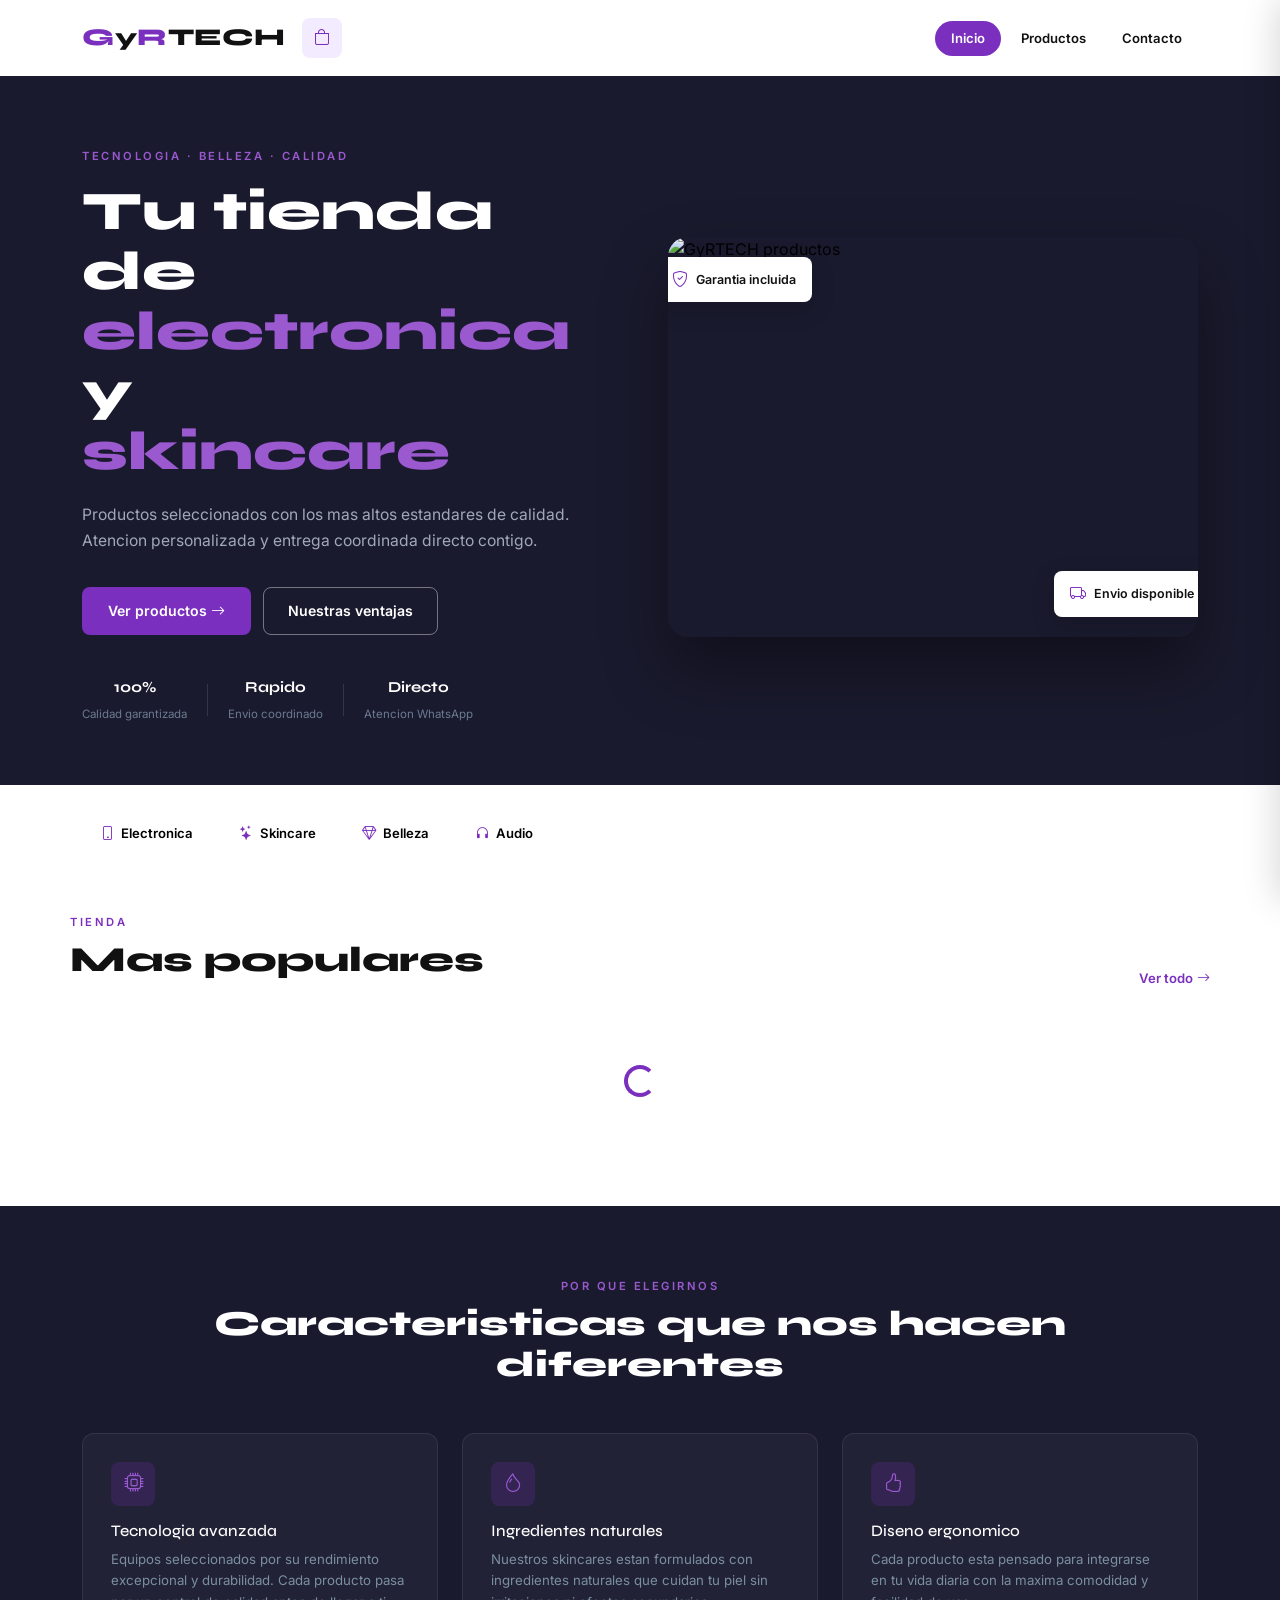
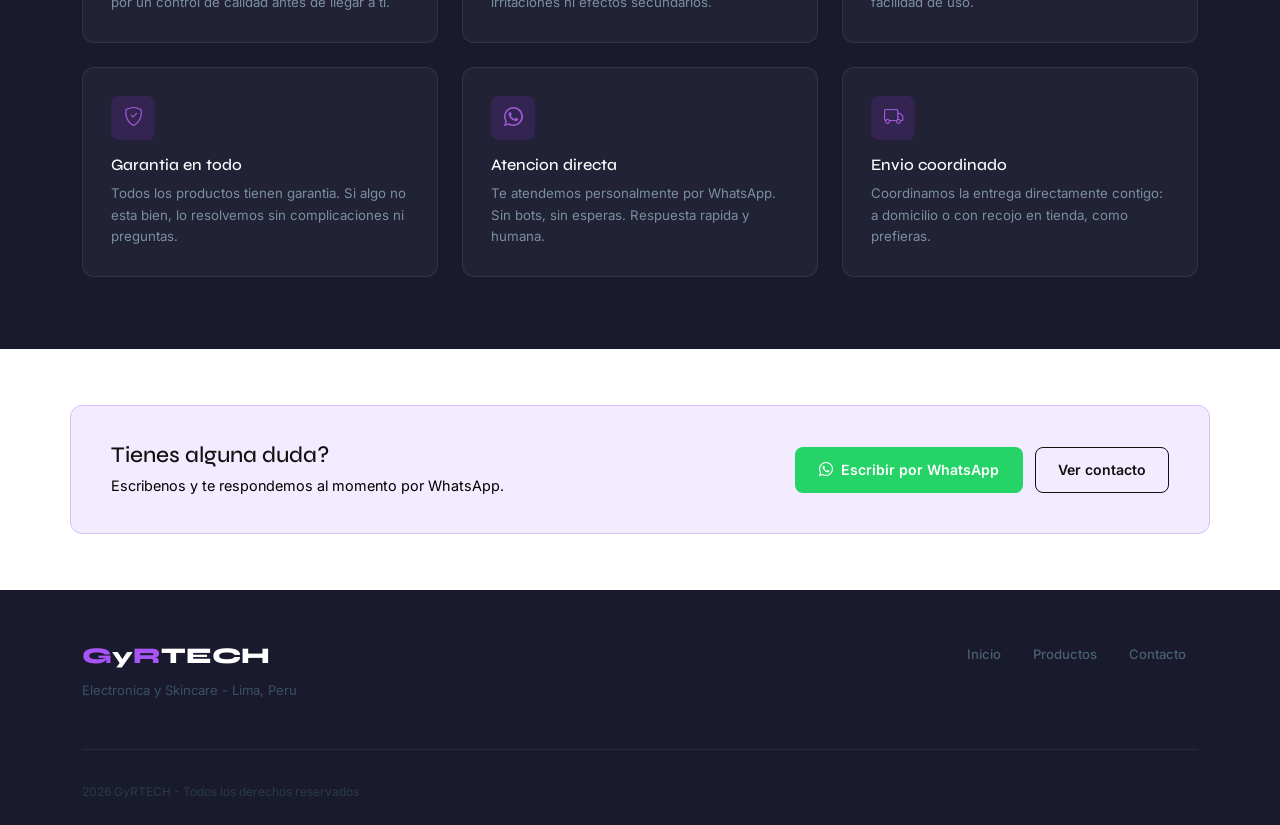
==== commit a11f52d0: "Update color palette section in index.html" ====
--- a/index.html
+++ b/index.html
@@ -10,9 +10,9 @@
   <style>
 
   /* =============================================
-     COLORES — edita solo esta seccion para cambiar
-     toda la paleta de colores del sitio
-     ============================================= */
+   COLORES — edita solo esta seccion para cambiar
+   toda la paleta de colores del sitio
+   ============================================= */
   :root {
     --purple:      #7B2FBE;   /* morado principal */
     --purple-dark: #5a1fa0;   /* morado oscuro (hover) */
@@ -21,10 +21,7 @@
     --black:       #111111;   /* negro principal */
     --black-soft:  #1a1a2e;   /* negro azulado (hero, footer) */
     --white:       #ffffff;   /* blanco puro */
-    --gray-light:  #f7f7f7;   /* gris muy claro (fondos de cards) */
-    --gray-border: #e4e4e4;   /* gris bordes */
-    --gray-text:   #555555;   /* gris texto secundario */
-    --gray-muted:  #999999;   /* gris texto apagado */
+    ...
   }
   /* =============================================
      FIN SECCION DE COLORES
